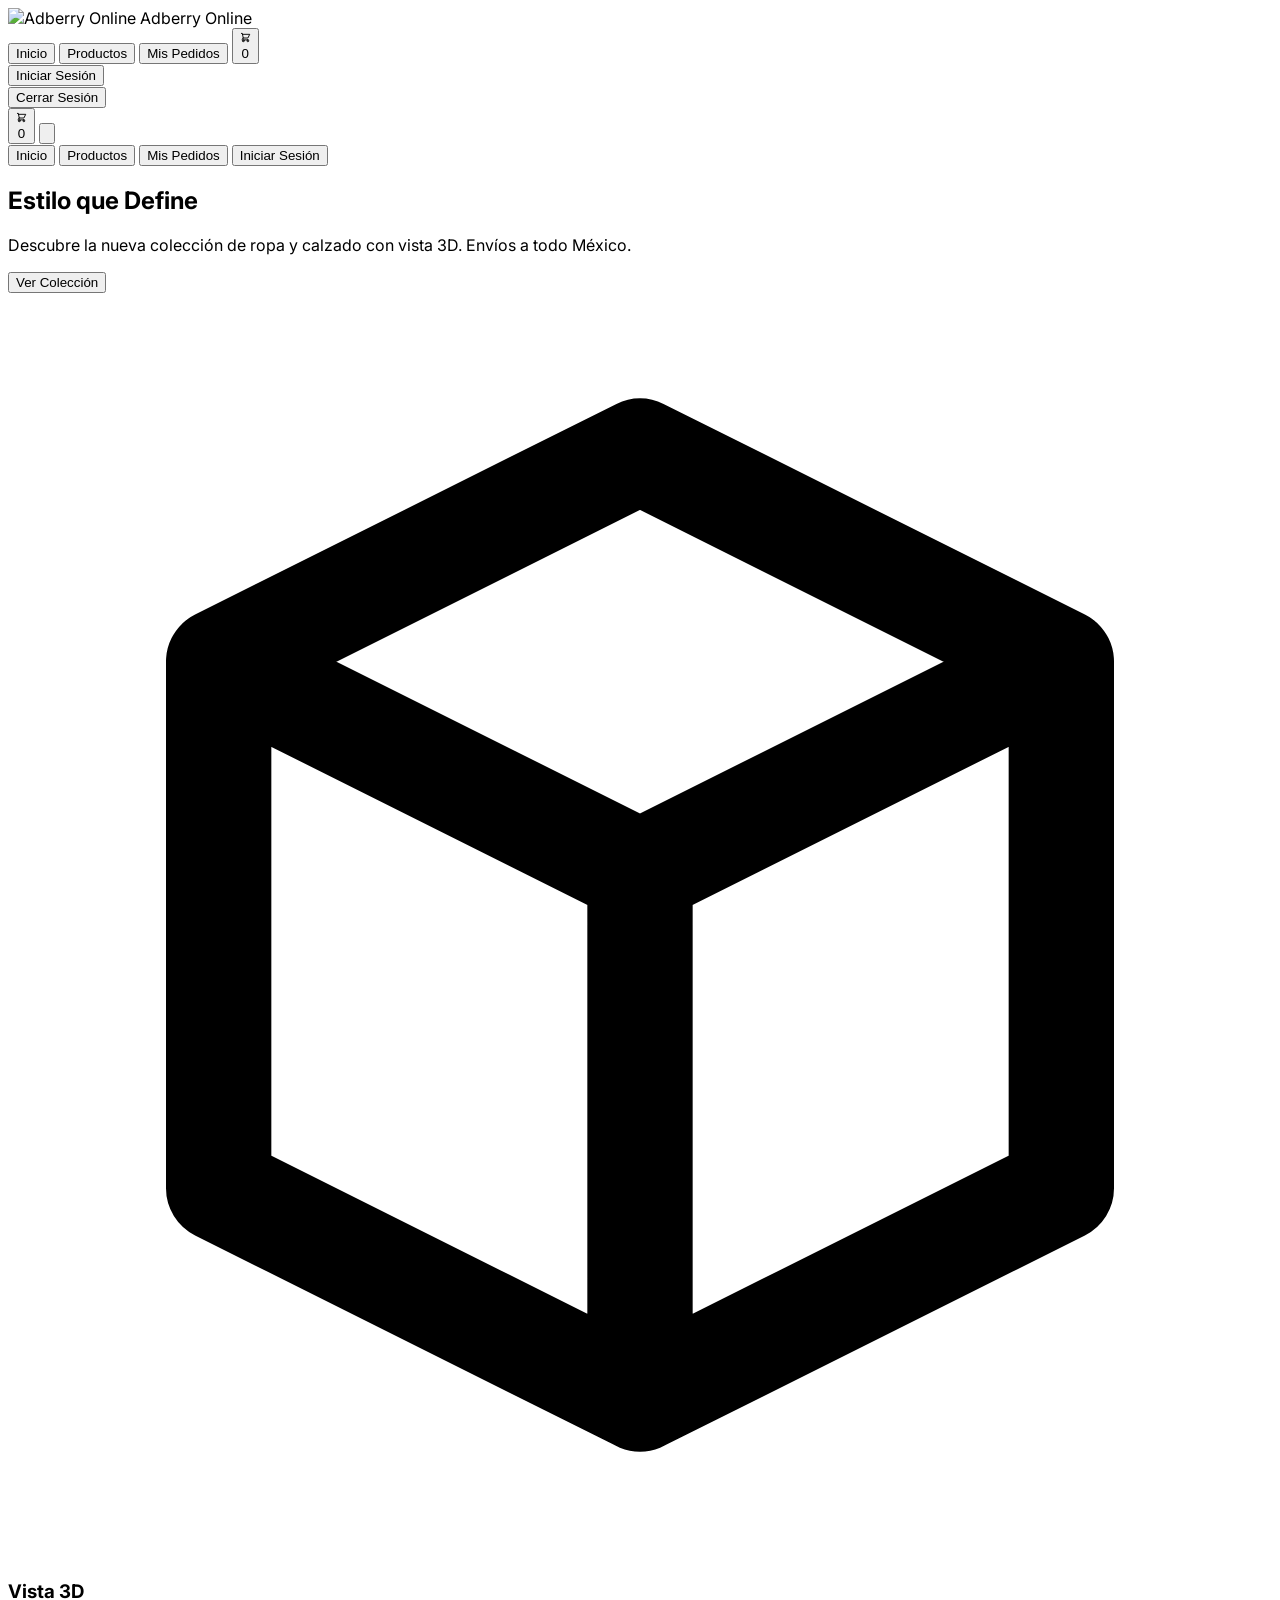
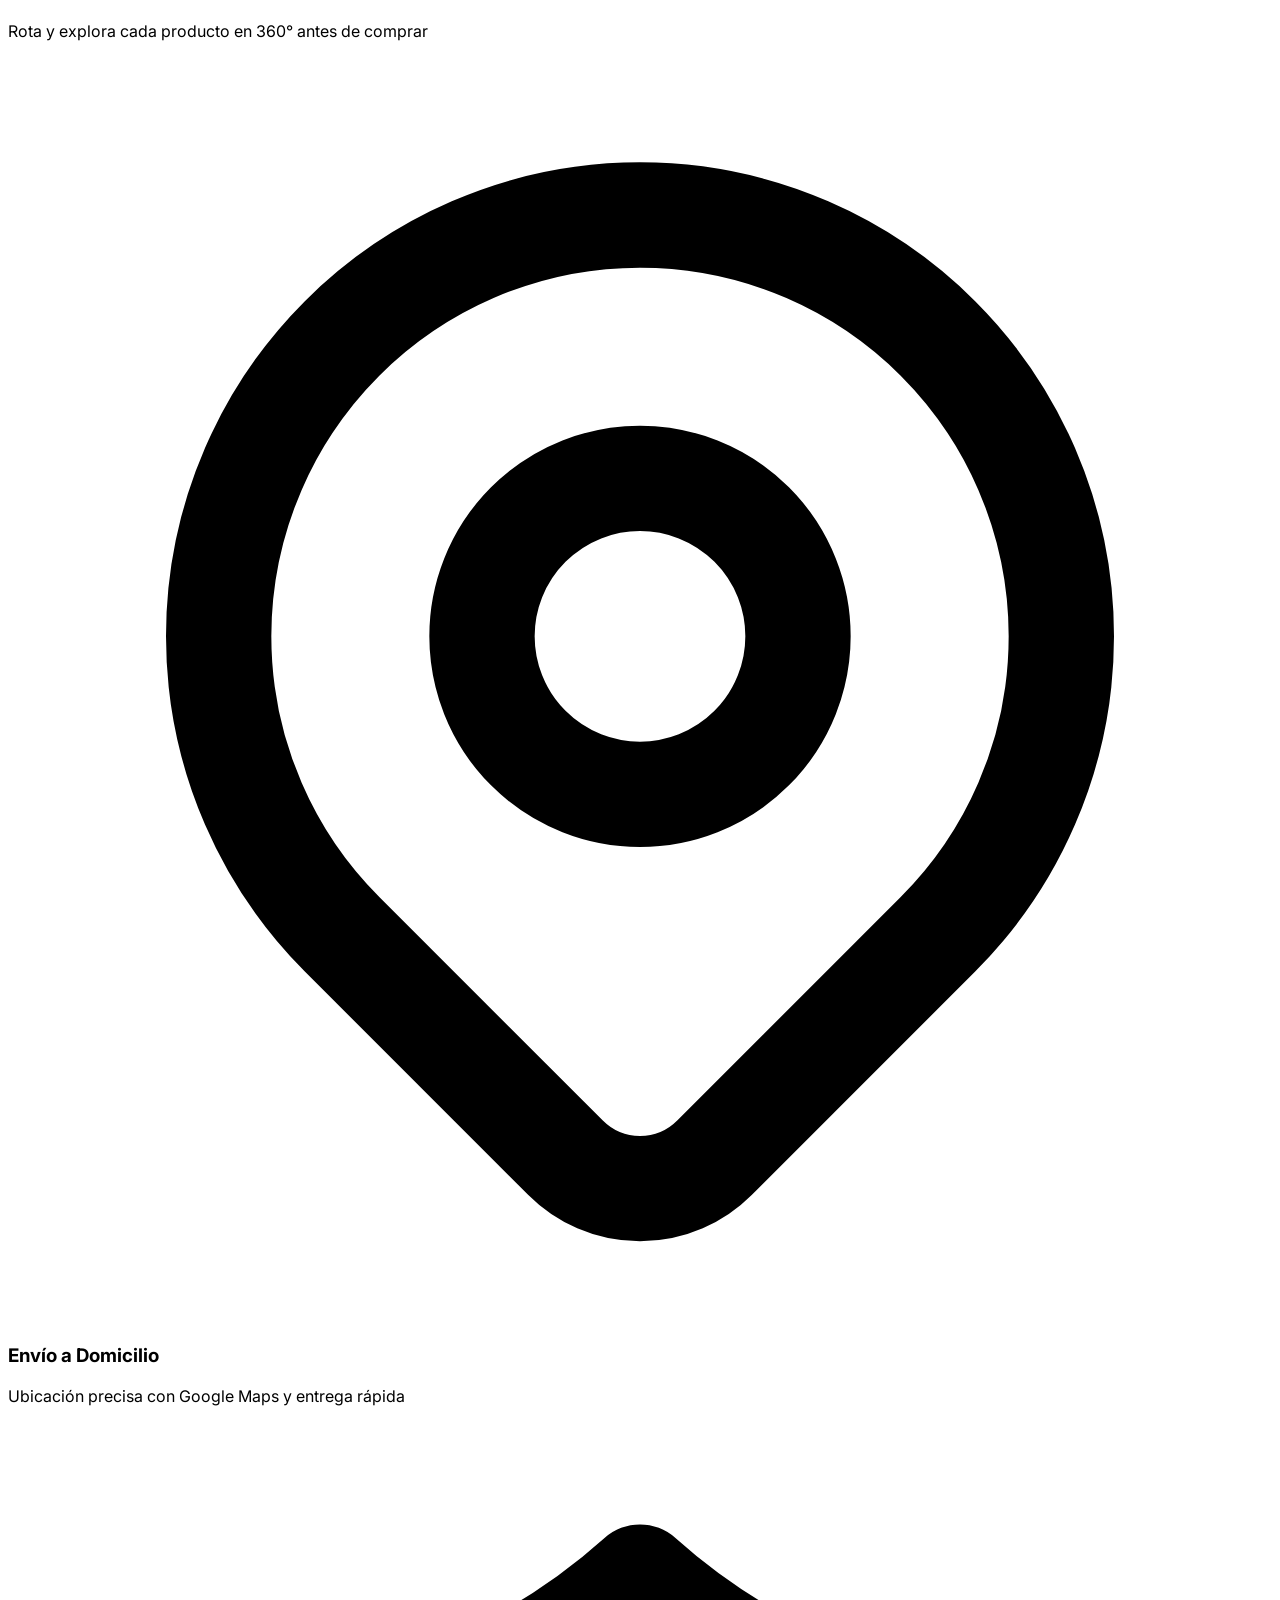
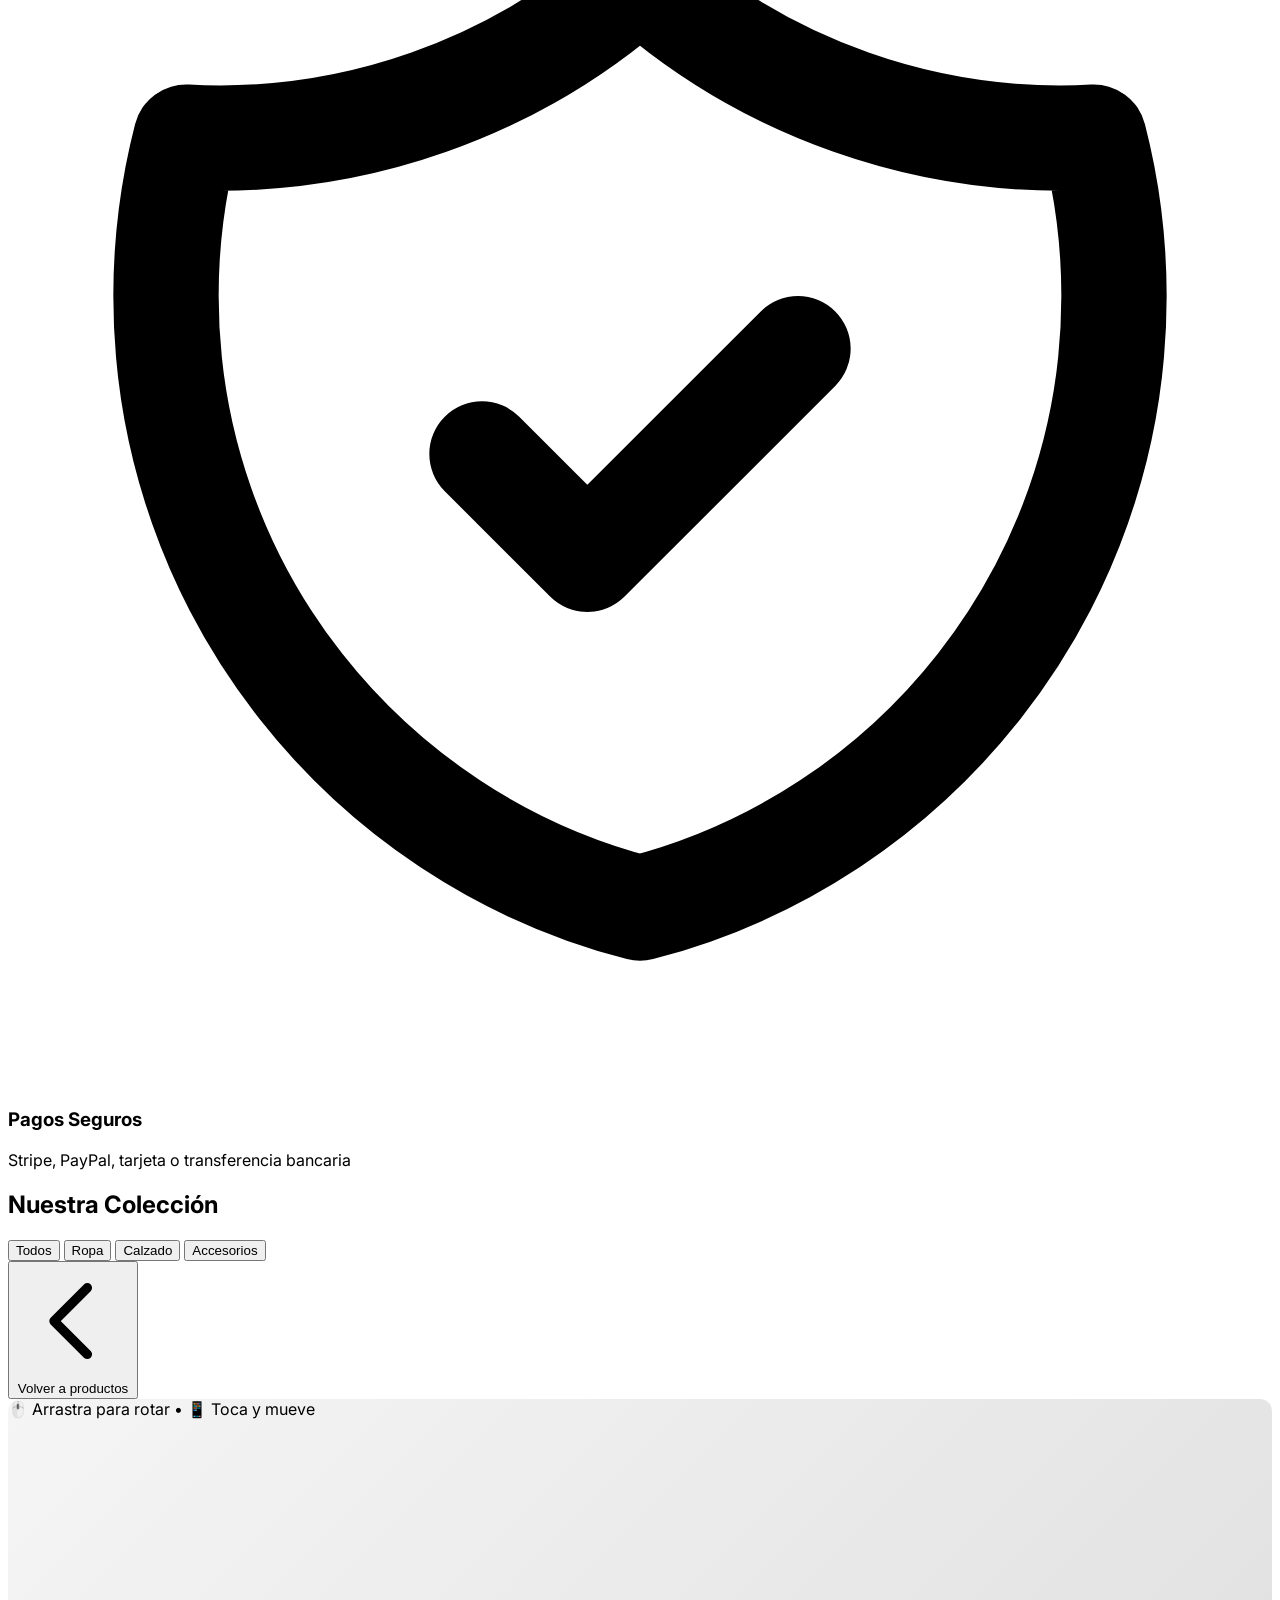
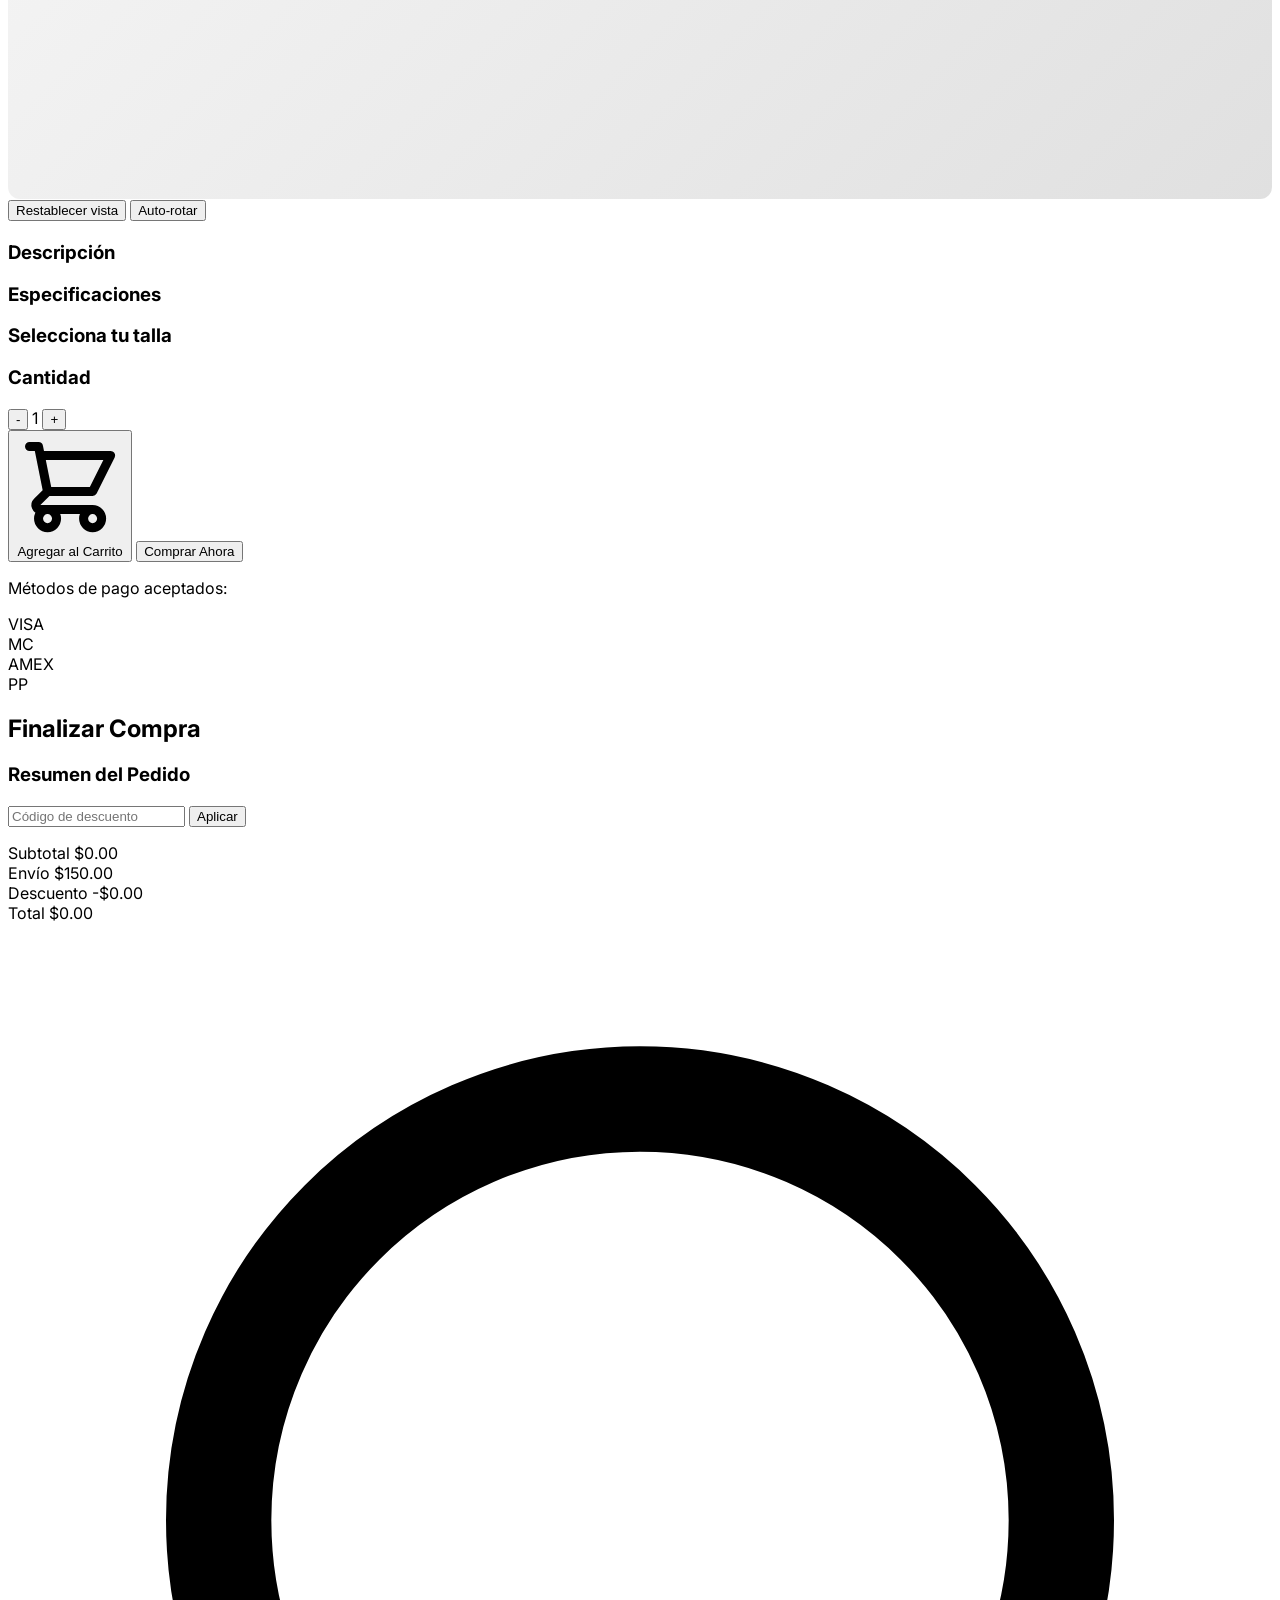
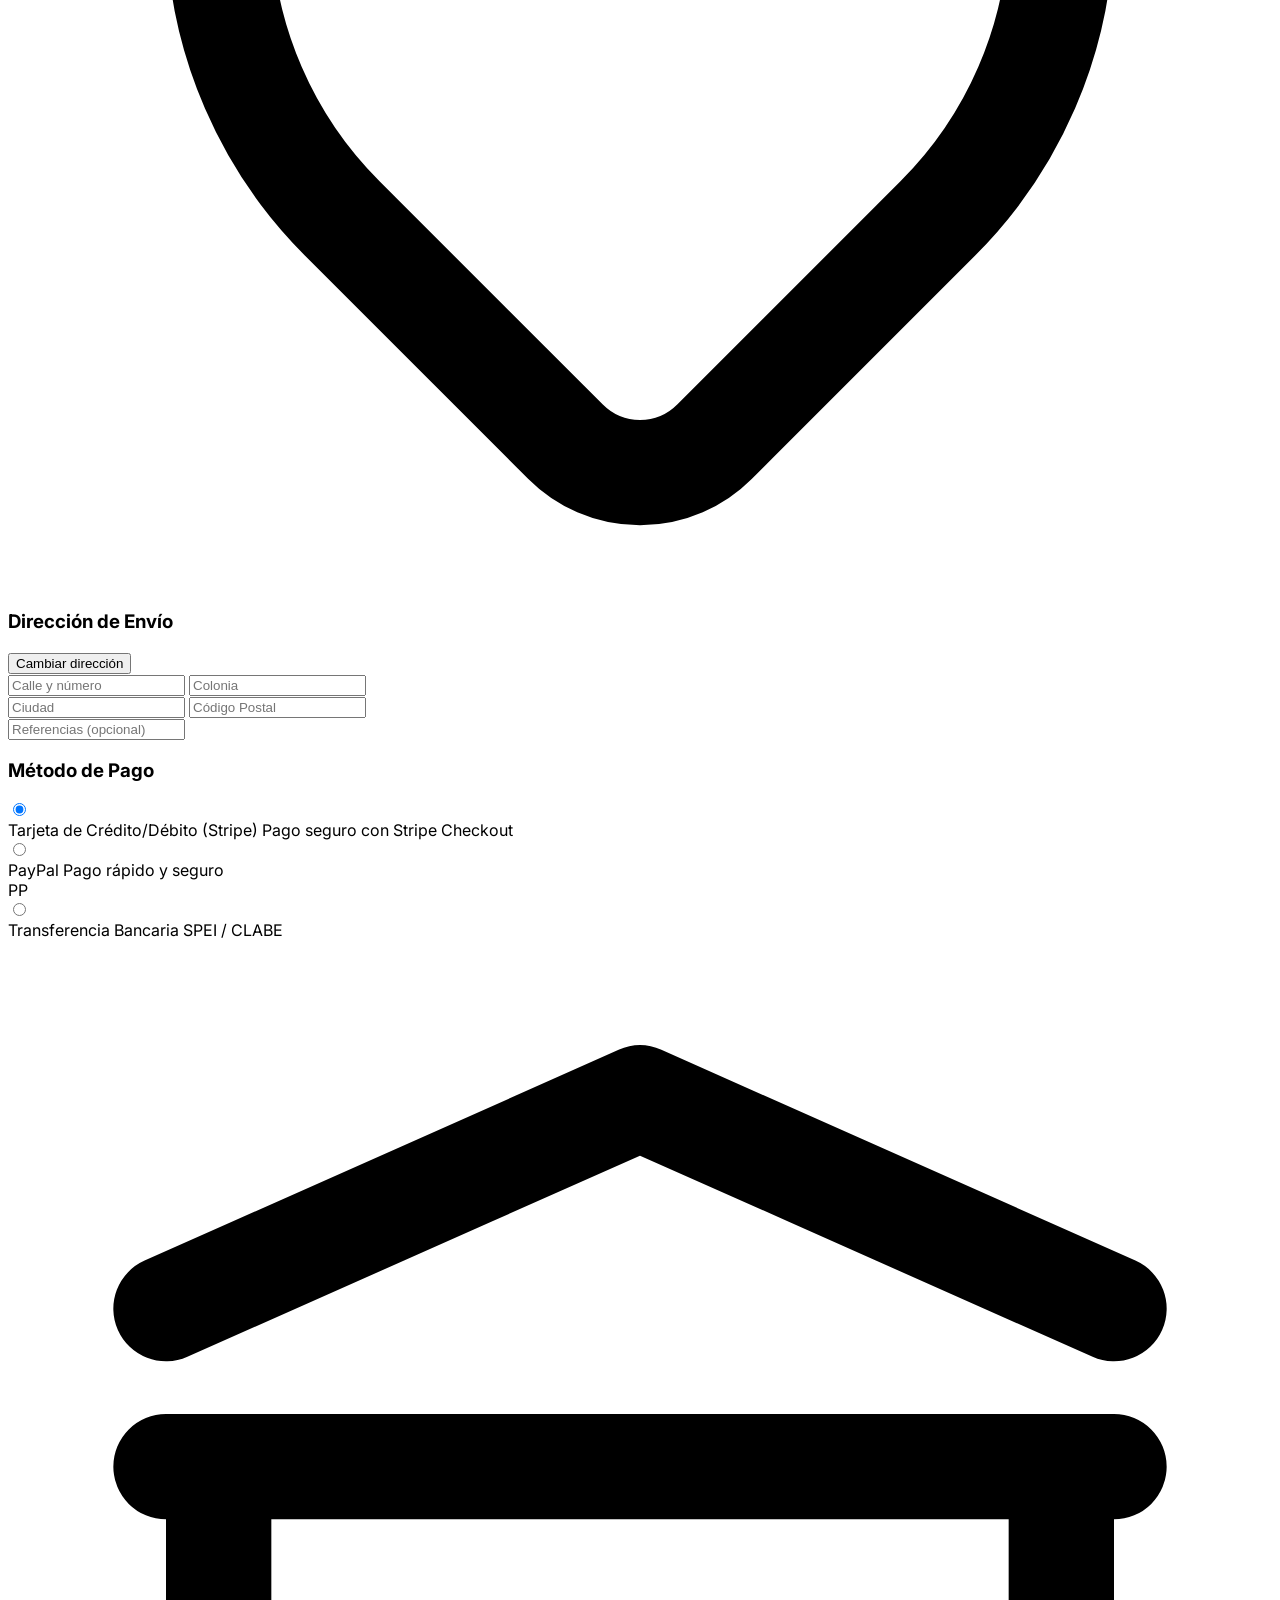
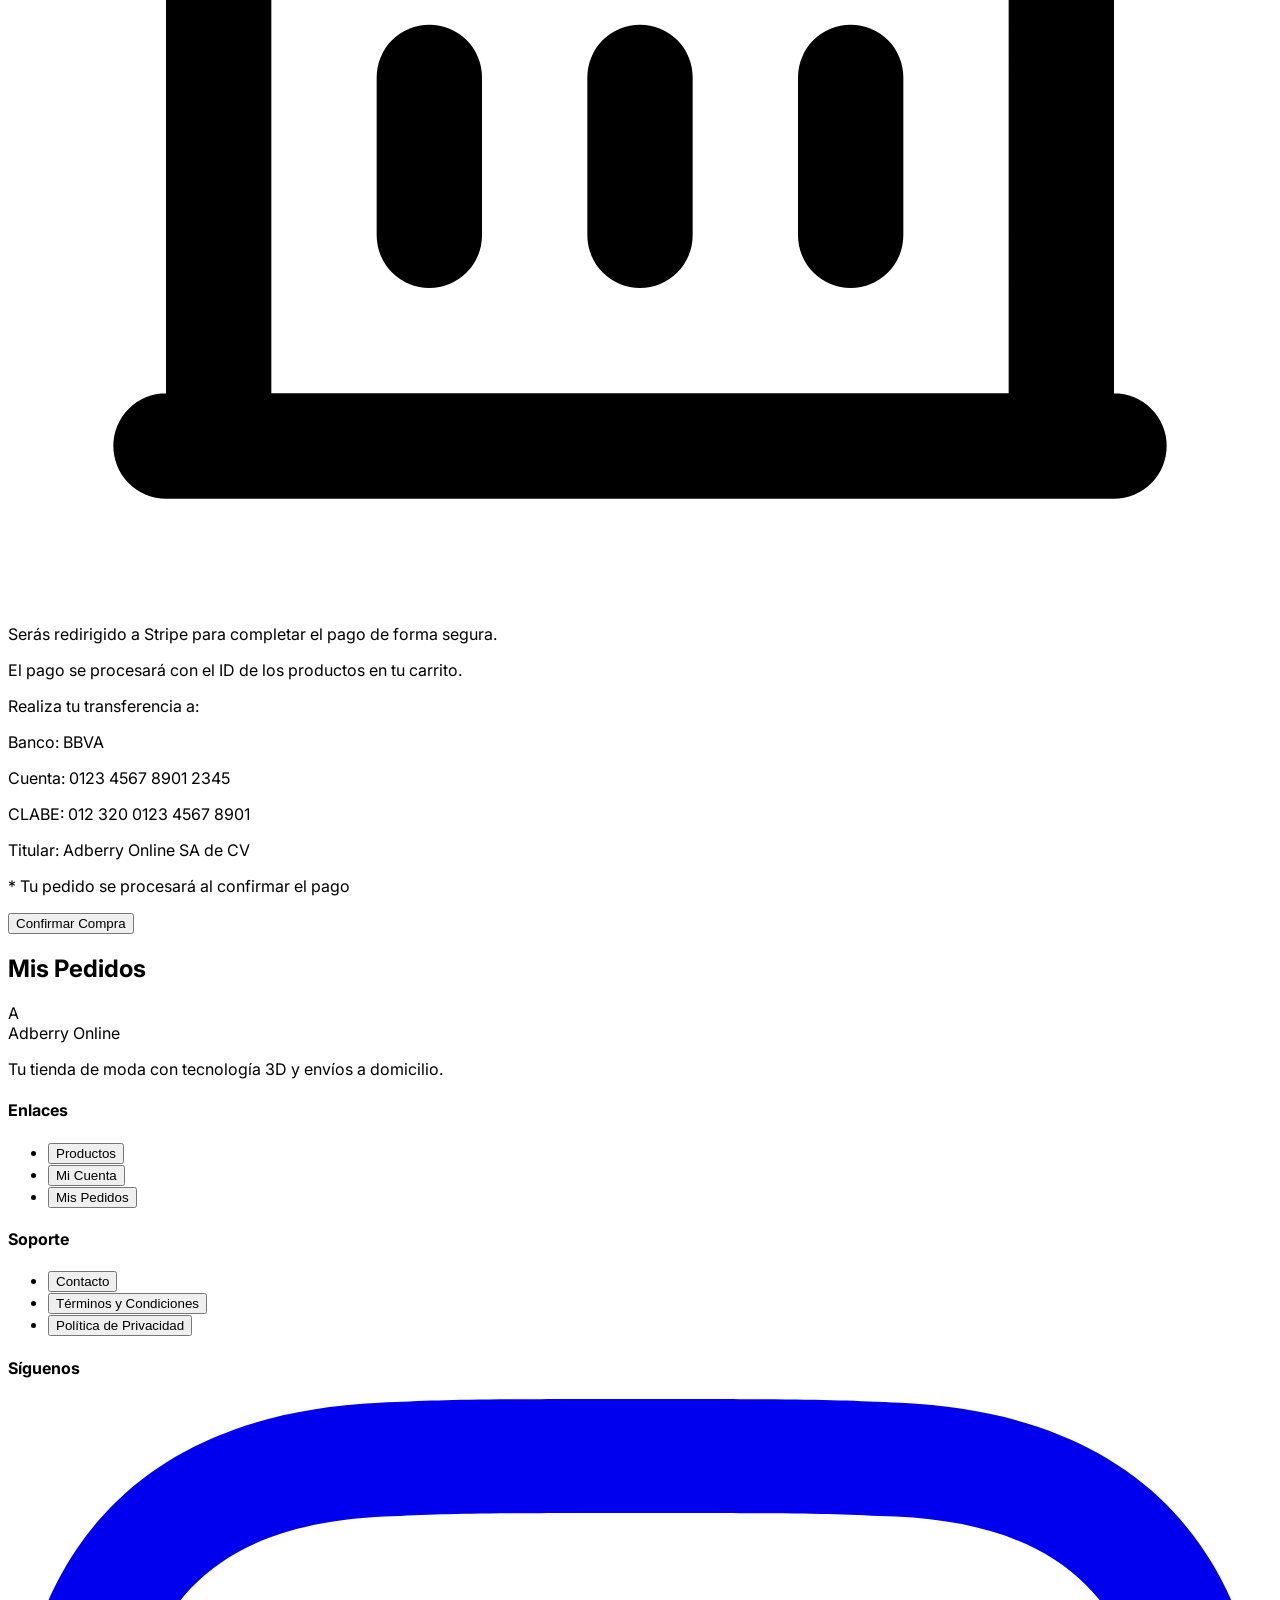
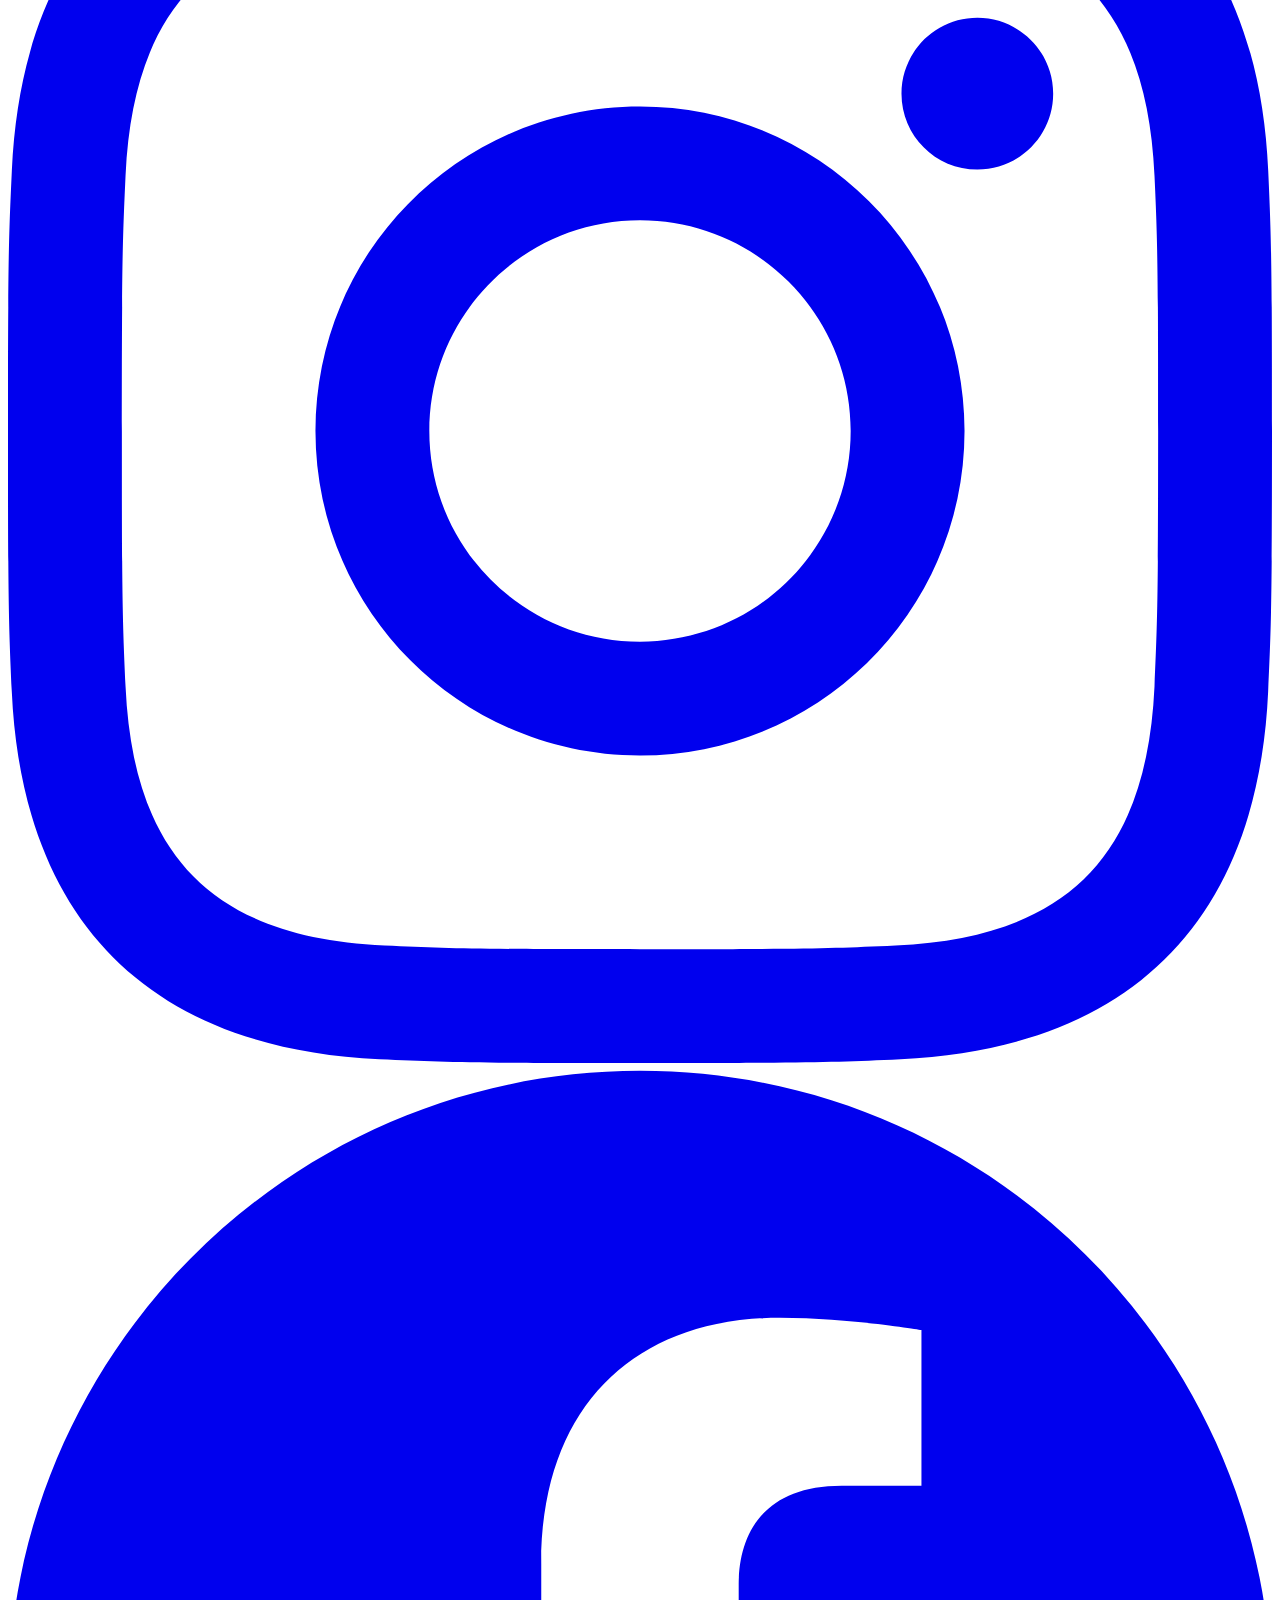
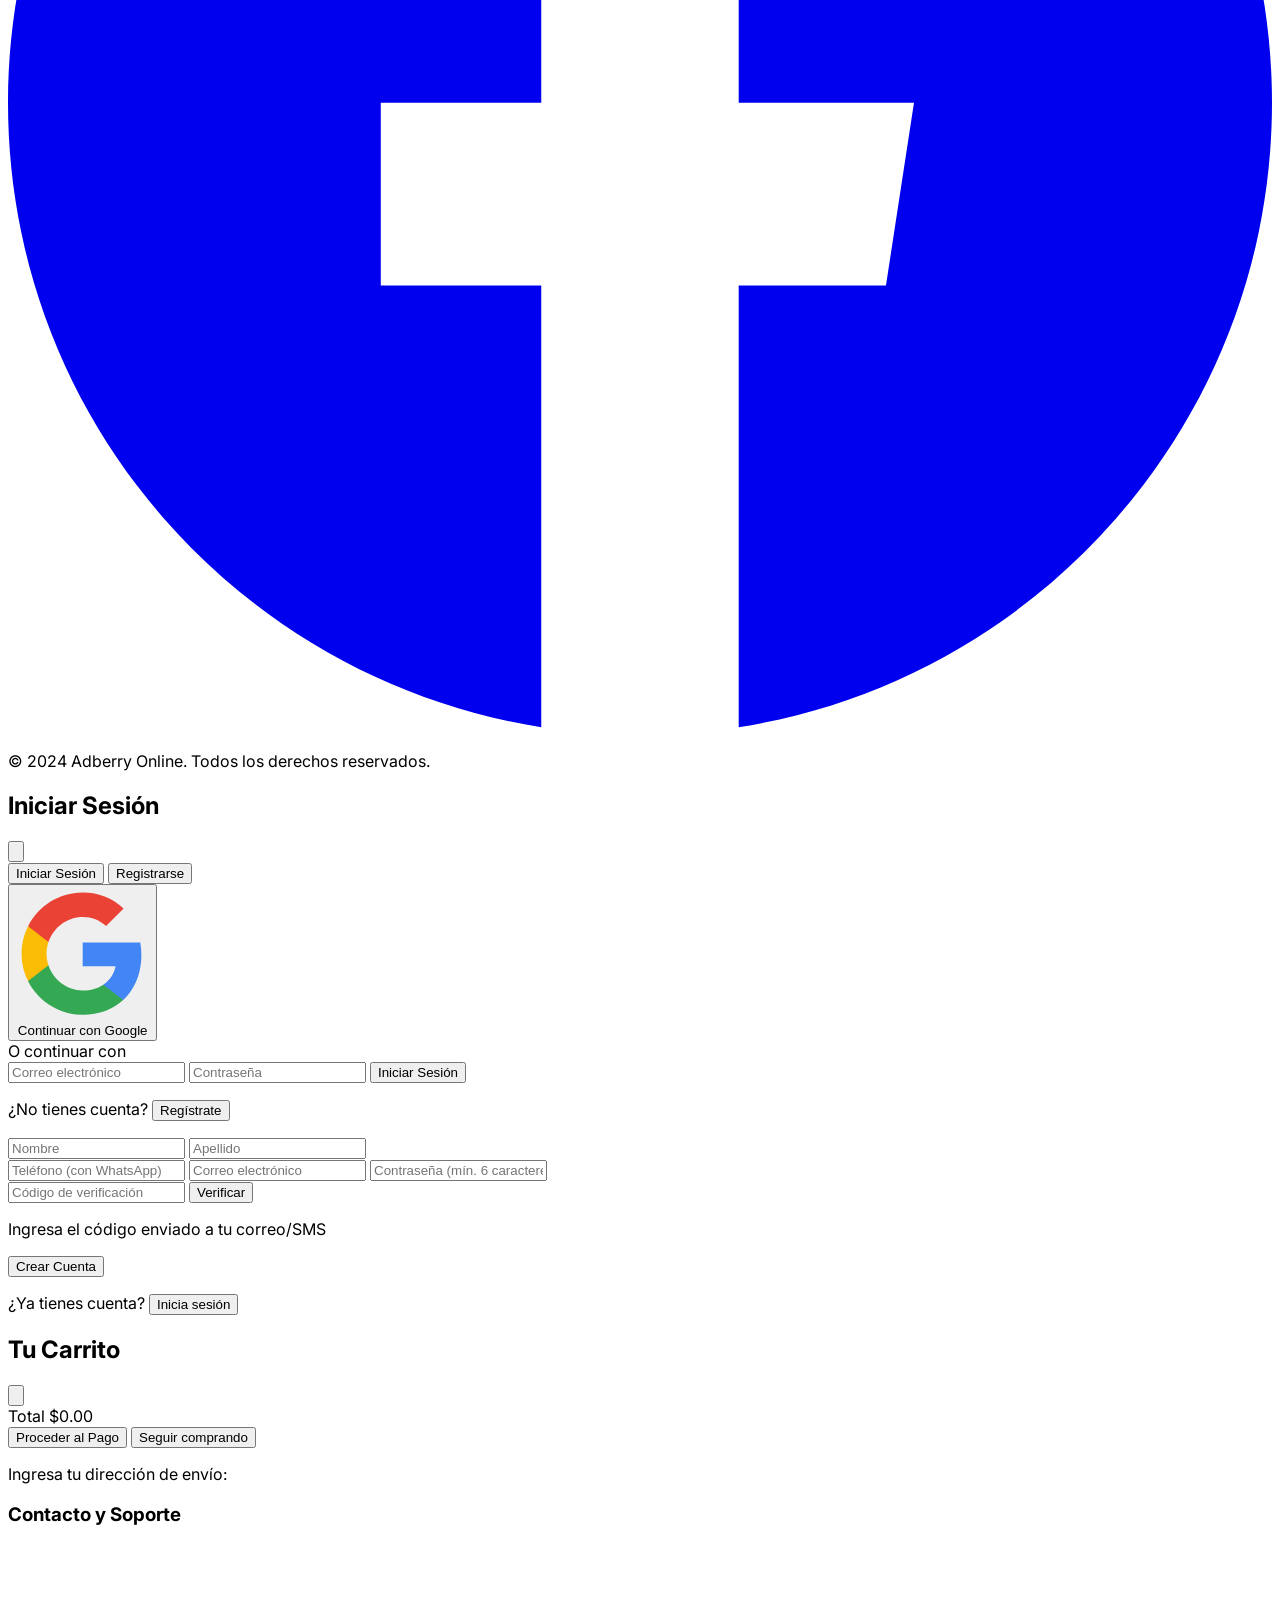
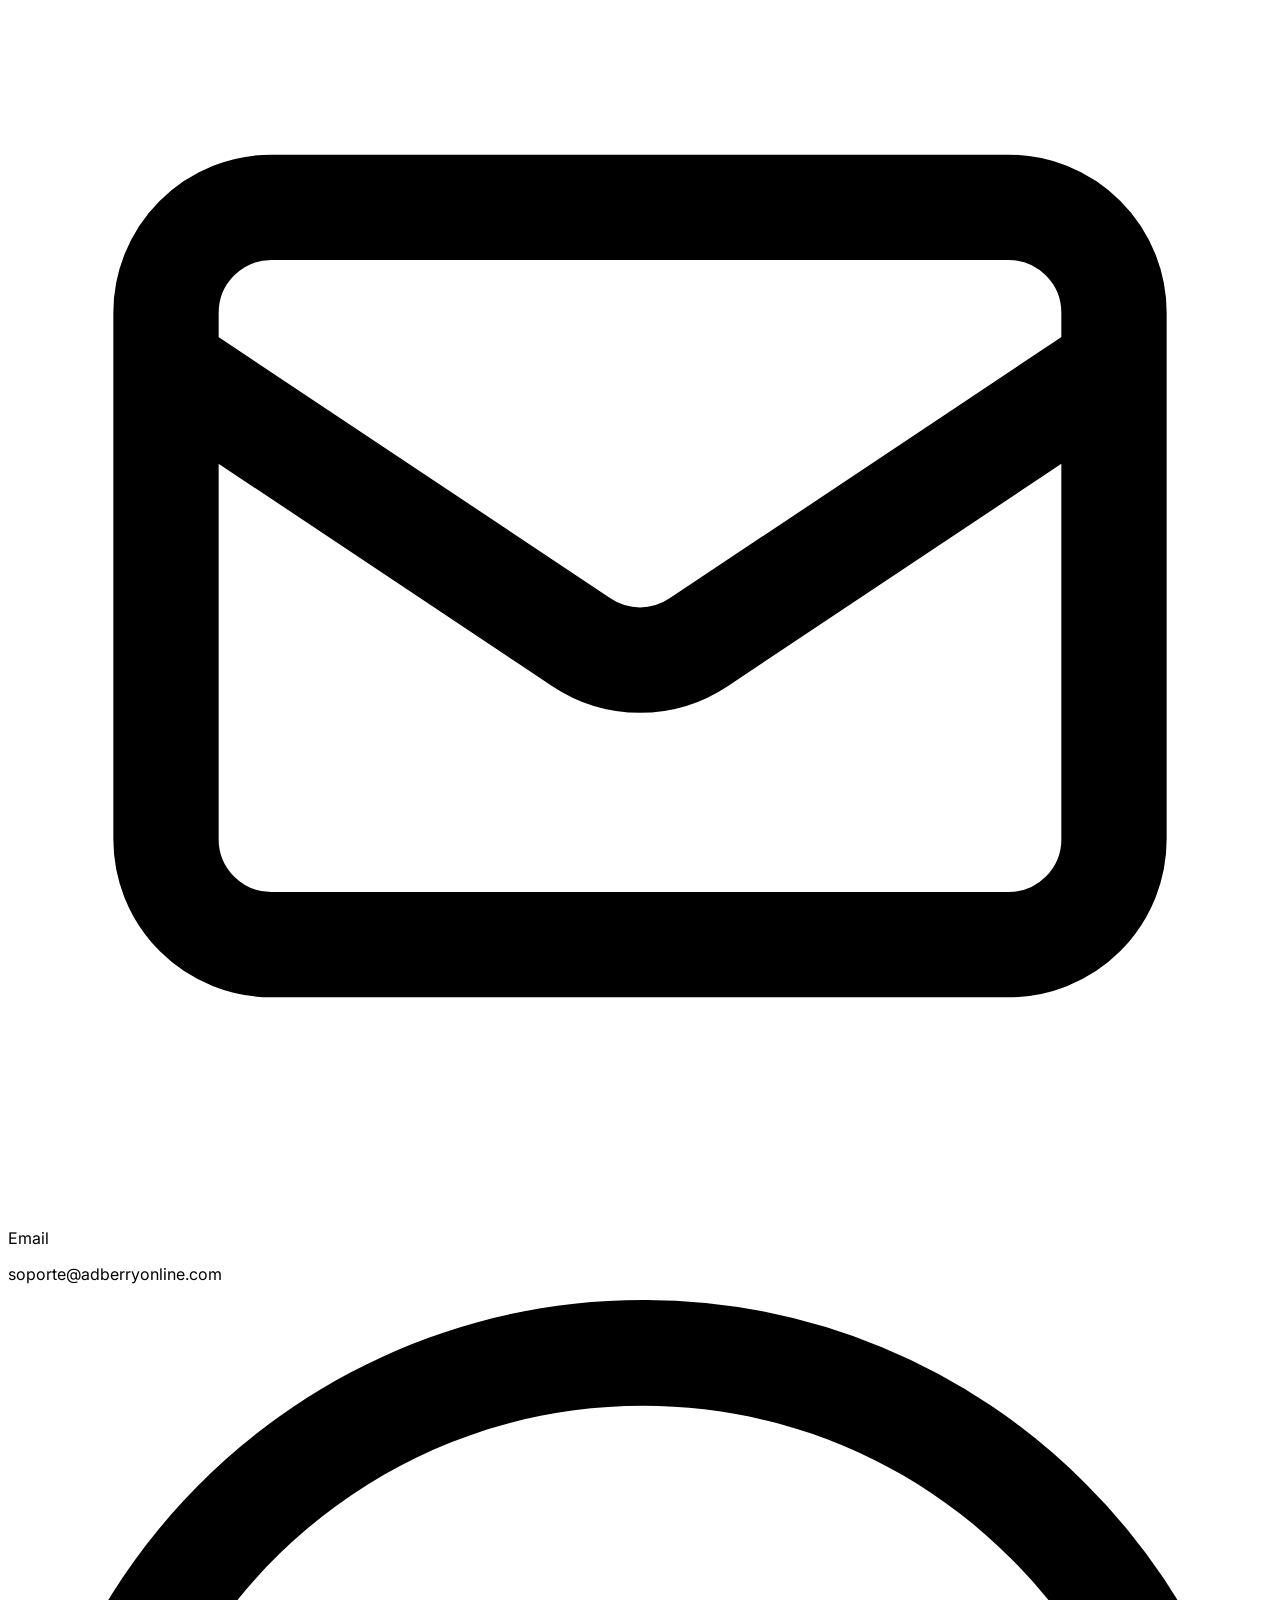
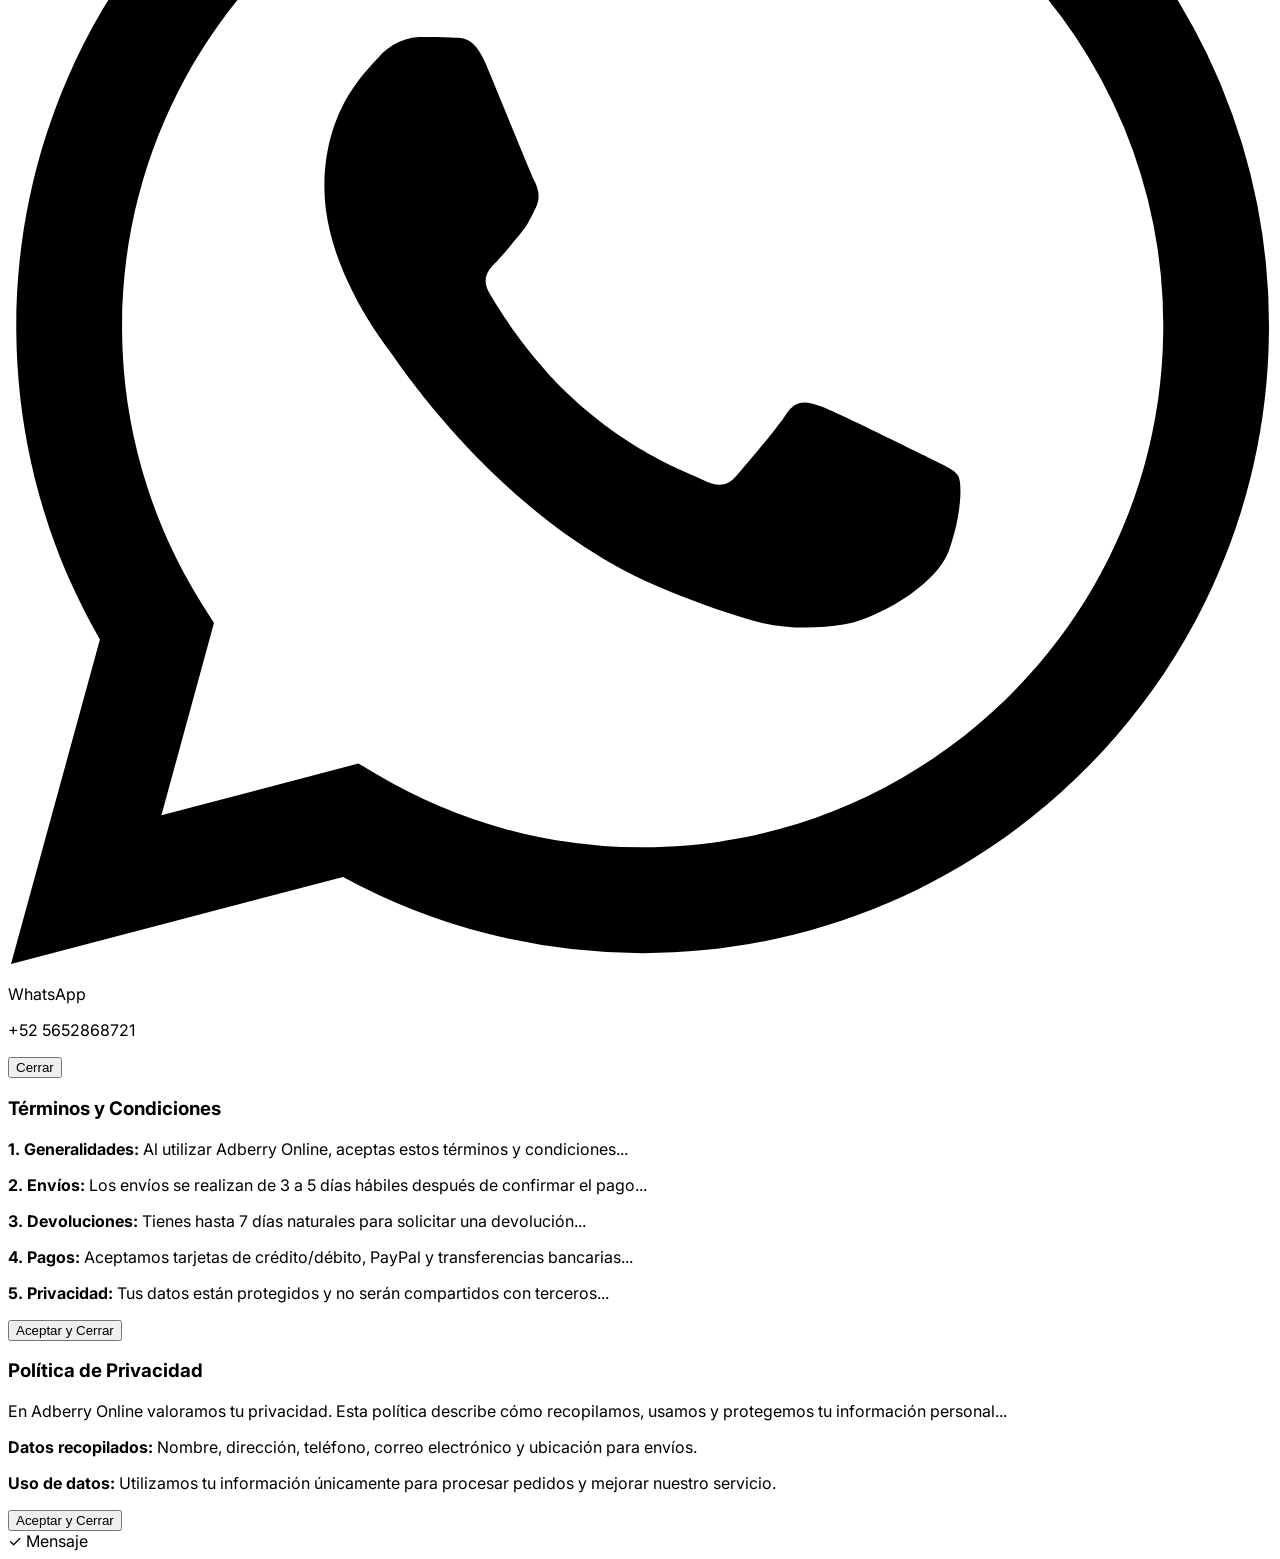
==== index.html @ 4916adbc "Update index.html" ====
<!DOCTYPE html>
<html lang="es">
<head>
    <meta charset="UTF-8">
    <meta name="viewport" content="width=device-width, initial-scale=1.0, maximum-scale=1.0, user-scalable=no">
    <title>Adberry Online - Tienda de Moda</title>
    
    <!-- Tailwind CSS -->
    <script src="https://cdn.tailwindcss.com"></script>
    
    <!-- Three.js para modelos 3D -->
    <script src="https://cdnjs.cloudflare.com/ajax/libs/three.js/r128/three.min.js"></script>
    <script src="https://cdn.jsdelivr.net/npm/three@0.128.0/examples/js/controls/OrbitControls.js"></script>
    <script src="https://cdn.jsdelivr.net/npm/three@0.128.0/examples/js/loaders/GLTFLoader.js"></script>
    
    <!-- Stripe -->
    <script src="https://js.stripe.com/v3/"></script>
    
    <!-- PayPal SDK -->
    <script src="https://www.paypal.com/sdk/js?client-id=AVRc_CgT6c3x4FhmPCS7IDNMO_2X_sja113eCcvnaY7dz9XMK7Hz6iZBgISCxmE5D0WfTmGgfLTW2nr8&currency=MXN"></script>
    
    <!-- Firebase -->
    <script src="https://www.gstatic.com/firebasejs/9.22.0/firebase-app-compat.js"></script>
    <script src="https://www.gstatic.com/firebasejs/9.22.0/firebase-auth-compat.js"></script>
    <script src="https://www.gstatic.com/firebasejs/9.22.0/firebase-firestore-compat.js"></script>

    <script>
        tailwind.config = {
            theme: {
                extend: {
                    colors: {
                        adberry: {
                            red: '#DC2626',
                            black: '#111827',
                            white: '#FFFFFF',
                            gray: '#F3F4F6'
                        }
                    },
                    fontFamily: {
                        sans: ['Inter', 'sans-serif'],
                    }
                }
            }
        }
    </script>

    <style>
        @import url('https://fonts.googleapis.com/css2?family=Inter:wght@300;400;500;600;700;800&display=swap');
        
        * {
            -webkit-tap-highlight-color: transparent;
        }
        
        body {
            font-family: 'Inter', 'sans-serif';
            overflow-x: hidden;
        }
        
        /* Animación de emojis flotantes */
        .floating-emoji {
            position: fixed;
            pointer-events: none;
            animation: floatUp 3s ease-out forwards;
            z-index: 9999;
            font-size: 2rem;
        }
        
        @keyframes floatUp {
            0% {
                opacity: 1;
                transform: translateY(0) scale(0.5);
            }
            50% {
                opacity: 1;
                transform: translateY(-50vh) scale(1.2);
            }
            100% {
                opacity: 0;
                transform: translateY(-100vh) scale(0.8);
            }
        }
        
        /* Scrollbar personalizada */
        ::-webkit-scrollbar {
            width: 8px;
        }
        ::-webkit-scrollbar-track {
            background: #f1f1f1;
        }
        ::-webkit-scrollbar-thumb {
            background: #DC2626;
            border-radius: 4px;
        }
        
        /* Efecto de carga */
        .loader {
            border-top-color: #DC2626;
            -webkit-animation: spinner 1.5s linear infinite;
            animation: spinner 1.5s linear infinite;
        }
        @keyframes spinner {
            0% { transform: rotate(0deg); }
            100% { transform: rotate(360deg); }
        }
        
        /* Canvas 3D */
        #canvas-container {
            width: 100%;
            height: 400px;
            position: relative;
            background: linear-gradient(135deg, #f5f5f5 0%, #e0e0e0 100%);
            border-radius: 12px;
            overflow: hidden;
        }
        
        /* Transiciones suaves */
        .smooth-transition {
            transition: all 0.3s cubic-bezier(0.4, 0, 0.2, 1);
        }
        
        /* Efecto hover en tarjetas */
        .product-card:hover {
            transform: translateY(-5px);
            box-shadow: 0 20px 25px -5px rgba(0, 0, 0, 0.1), 0 10px 10px -5px rgba(0, 0, 0, 0.04);
        }
        
        /* Modal backdrop blur */
        .modal-backdrop {
            backdrop-filter: blur(8px);
        }
        
        /* Input focus personalizado */
        input:focus, select:focus, textarea:focus {
            outline: none;
            border-color: #DC2626;
            box-shadow: 0 0 0 3px rgba(220, 38, 38, 0.1);
        }
        
        /* Fix para botones */
        button {
            cursor: pointer;
            touch-action: manipulation;
        }
        
        .product-card {
            cursor: pointer;
        }
    </style>
</head>
<body class="bg-gray-50 text-gray-900">

    <!-- Barra de navegación -->
    <nav class="fixed w-full bg-white/95 backdrop-blur-md shadow-sm z-50 border-b border-gray-200">
        <div class="max-w-7xl mx-auto px-4 sm:px-6 lg:px-8">
            <div class="flex justify-between items-center h-16">
                
               <!-- Logo -->
               <div class="flex items-center cursor-pointer" onclick="showSection('home')">
                <img src="./logo.png" alt="Adberry Online" class="h-10 w-auto mr-3">
                <span class="text-2xl font-bold text-adberry-black tracking-tight">Adberry Online</span>
                </div>

                <!-- Menú Desktop -->
                <div class="hidden md:flex items-center space-x-8">
                    <button onclick="showSection('home')" class="text-gray-700 hover:text-adberry-red font-medium transition">Inicio</button>
                    <button onclick="showSection('products')" class="text-gray-700 hover:text-adberry-red font-medium transition">Productos</button>
                    <button onclick="showSection('orders')" class="text-gray-700 hover:text-adberry-red font-medium transition hidden" id="nav-orders">Mis Pedidos</button>
                    
                    <!-- Carrito -->
                    <button onclick="toggleCart()" class="relative p-2 text-gray-700 hover:text-adberry-red transition">
                        <svg class="w-6 h-6" fill="none" stroke="currentColor" viewBox="0 0 24 24">
                            <path stroke-linecap="round" stroke-linejoin="round" stroke-width="2" d="M3 3h2l.4 2M7 13h10l4-8H5.4M7 13L5.4 5M7 13l-2.293 2.293c-.63.63-.184 1.707.707 1.707H17m0 0a2 2 0 100 4 2 2 0 000-4zm-8 2a2 2 0 11-4 0 2 2 0 014 0z"></path>
                        </svg>
                        <span id="cart-count" class="absolute -top-1 -right-1 bg-adberry-red text-white text-xs rounded-full w-5 h-5 flex items-center justify-center hidden">0</span>
                    </button>

                    <!-- Usuario -->
                    <div id="auth-buttons">
                        <button onclick="showAuthModal()" class="bg-adberry-red text-white px-6 py-2 rounded-full font-medium hover:bg-red-700 transition shadow-lg hover:shadow-xl">
                            Iniciar Sesión
                        </button>
                    </div>
                    
                    <div id="user-menu" class="hidden flex items-center space-x-4">
                        <span id="user-name" class="text-sm font-medium text-gray-700"></span>
                        <button onclick="logout()" class="text-sm text-red-600 hover:text-red-800">Cerrar Sesión</button>
                    </div>
                </div>

                <!-- Menú Mobile -->
                <div class="md:hidden flex items-center space-x-4">
                    <button onclick="toggleCart()" class="relative p-2 text-gray-700">
                        <svg class="w-6 h-6" fill="none" stroke="currentColor" viewBox="0 0 24 24">
                            <path stroke-linecap="round" stroke-linejoin="round" stroke-width="2" d="M3 3h2l.4 2M7 13h10l4-8H5.4M7 13L5.4 5M7 13l-2.293 2.293c-.63.63-.184 1.707.707 1.707H17m0 0a2 2 0 100 4 2 2 0 000-4zm-8 2a2 2 0 11-4 0 2 2 0 014 0z"></path>
                        </svg>
                        <span id="cart-count-mobile" class="absolute -top-1 -right-1 bg-adberry-red text-white text-xs rounded-full w-5 h-5 flex items-center justify-center hidden">0</span>
                    </button>
                    <button onclick="toggleMobileMenu()" class="p-2 text-gray-700">
                        <svg class="w-6 h-6" fill="none" stroke="currentColor" viewBox="0 0 24 24">
                            <path stroke-linecap="round" stroke-linejoin="round" stroke-width="2" d="M4 6h16M4 12h16M4 18h16"></path>
                        </svg>
                    </button>
                </div>
            </div>
        </div>

        <!-- Menú Mobile Dropdown -->
        <div id="mobile-menu" class="hidden md:hidden bg-white border-t border-gray-200">
            <div class="px-4 pt-2 pb-4 space-y-2">
                <button onclick="showSection('home'); toggleMobileMenu()" class="block w-full text-left px-3 py-2 text-gray-700 hover:bg-gray-100 rounded">Inicio</button>
                <button onclick="showSection('products'); toggleMobileMenu()" class="block w-full text-left px-3 py-2 text-gray-700 hover:bg-gray-100 rounded">Productos</button>
                <button onclick="showSection('orders'); toggleMobileMenu()" class="block w-full text-left px-3 py-2 text-gray-700 hover:bg-gray-100 rounded hidden" id="mobile-orders">Mis Pedidos</button>
                <button onclick="showAuthModal(); toggleMobileMenu()" class="block w-full text-left px-3 py-2 text-adberry-red font-medium" id="mobile-auth">Iniciar Sesión</button>
            </div>
        </div>
    </nav>

    <!-- Contenido Principal -->
    <main class="pt-16">
        
        <!-- Sección Home -->
        <section id="home" class="min-h-screen">
            <!-- Hero -->
            <div class="relative bg-adberry-black overflow-hidden">
                <div class="absolute inset-0 opacity-20">
                    <div class="absolute inset-0 bg-gradient-to-r from-adberry-red to-purple-900"></div>
                </div>
                <div class="relative max-w-7xl mx-auto px-4 sm:px-6 lg:px-8 py-24 md:py-32">
                    <div class="text-center">
                        <h1 class="text-4xl md:text-6xl font-extrabold text-white mb-6 tracking-tight">
                            Estilo que <span class="text-adberry-red">Define</span>
                        </h1>
                        <p class="text-xl text-gray-300 mb-8 max-w-2xl mx-auto">
                            Descubre la nueva colección de ropa y calzado con vista 3D. Envíos a todo México.
                        </p>
                        <button onclick="showSection('products')" class="bg-adberry-red text-white px-8 py-4 rounded-full text-lg font-semibold hover:bg-red-700 transition transform hover:scale-105 shadow-2xl">
                            Ver Colección
                        </button>
                    </div>
                </div>
            </div>

            <!-- Características -->
            <div class="py-16 bg-white">
                <div class="max-w-7xl mx-auto px-4 sm:px-6 lg:px-8">
                    <div class="grid grid-cols-1 md:grid-cols-3 gap-8">
                        <div class="text-center p-6 rounded-2xl bg-gray-50 hover:bg-gray-100 transition">
                            <div class="w-16 h-16 bg-adberry-red/10 rounded-full flex items-center justify-center mx-auto mb-4">
                                <svg class="w-8 h-8 text-adberry-red" fill="none" stroke="currentColor" viewBox="0 0 24 24">
                                    <path stroke-linecap="round" stroke-linejoin="round" stroke-width="2" d="M20 7l-8-4-8 4m16 0l-8 4m8-4v10l-8 4m0-10L4 7m8 4v10M4 7v10l8 4"></path>
                                </svg>
                            </div>
                            <h3 class="text-lg font-bold mb-2">Vista 3D</h3>
                            <p class="text-gray-600">Rota y explora cada producto en 360° antes de comprar</p>
                        </div>
                        <div class="text-center p-6 rounded-2xl bg-gray-50 hover:bg-gray-100 transition">
                            <div class="w-16 h-16 bg-adberry-red/10 rounded-full flex items-center justify-center mx-auto mb-4">
                                <svg class="w-8 h-8 text-adberry-red" fill="none" stroke="currentColor" viewBox="0 0 24 24">
                                    <path stroke-linecap="round" stroke-linejoin="round" stroke-width="2" d="M17.657 16.657L13.414 20.9a1.998 1.998 0 01-2.827 0l-4.244-4.243a8 8 0 1111.314 0z"></path>
                                    <path stroke-linecap="round" stroke-linejoin="round" stroke-width="2" d="M15 11a3 3 0 11-6 0 3 3 0 016 0z"></path>
                                </svg>
                            </div>
                            <h3 class="text-lg font-bold mb-2">Envío a Domicilio</h3>
                            <p class="text-gray-600">Ubicación precisa con Google Maps y entrega rápida</p>
                        </div>
                        <div class="text-center p-6 rounded-2xl bg-gray-50 hover:bg-gray-100 transition">
                            <div class="w-16 h-16 bg-adberry-red/10 rounded-full flex items-center justify-center mx-auto mb-4">
                                <svg class="w-8 h-8 text-adberry-red" fill="none" stroke="currentColor" viewBox="0 0 24 24">
                                    <path stroke-linecap="round" stroke-linejoin="round" stroke-width="2" d="M9 12l2 2 4-4m5.618-4.016A11.955 11.955 0 0112 2.944a11.955 11.955 0 01-8.618 3.04A12.02 12.02 0 003 9c0 5.591 3.824 10.29 9 11.622 5.176-1.332 9-6.03 9-11.622 0-1.042-.133-2.052-.382-3.016z"></path>
                                </svg>
                            </div>
                            <h3 class="text-lg font-bold mb-2">Pagos Seguros</h3>
                            <p class="text-gray-600">Stripe, PayPal, tarjeta o transferencia bancaria</p>
                        </div>
                    </div>
                </div>
            </div>
        </section>

        <!-- Sección Productos -->
        <section id="products" class="hidden min-h-screen py-12 bg-gray-50">
            <div class="max-w-7xl mx-auto px-4 sm:px-6 lg:px-8">
                <h2 class="text-3xl font-bold text-center mb-12">Nuestra Colección</h2>
                
                <!-- Filtros -->
                <div class="flex flex-wrap justify-center gap-4 mb-8">
                    <button onclick="filterProducts('all')" class="px-6 py-2 rounded-full bg-adberry-red text-white font-medium">Todos</button>
                    <button onclick="filterProducts('ropa')" class="px-6 py-2 rounded-full bg-white text-gray-700 hover:bg-gray-200 font-medium transition">Ropa</button>
                    <button onclick="filterProducts('calzado')" class="px-6 py-2 rounded-full bg-white text-gray-700 hover:bg-gray-200 font-medium transition">Calzado</button>
                    <button onclick="filterProducts('accesorios')" class="px-6 py-2 rounded-full bg-white text-gray-700 hover:bg-gray-200 font-medium transition">Accesorios</button>
                </div>

                <!-- Grid de Productos -->
                <div id="products-grid" class="grid grid-cols-1 sm:grid-cols-2 lg:grid-cols-3 gap-8">
                    <!-- Los productos se cargarán dinámicamente -->
                </div>
            </div>
        </section>

        <!-- Sección Detalle de Producto -->
        <section id="product-detail" class="hidden min-h-screen py-12 bg-white">
            <div class="max-w-7xl mx-auto px-4 sm:px-6 lg:px-8">
                <button onclick="showSection('products')" class="mb-6 flex items-center text-gray-600 hover:text-adberry-red transition">
                    <svg class="w-5 h-5 mr-2" fill="none" stroke="currentColor" viewBox="0 0 24 24">
                        <path stroke-linecap="round" stroke-linejoin="round" stroke-width="2" d="M15 19l-7-7 7-7"></path>
                    </svg>
                    Volver a productos
                </button>

                <div class="grid grid-cols-1 lg:grid-cols-2 gap-12">
                    <!-- Visualizador 3D -->
                    <div class="space-y-4">
                        <div id="canvas-container" class="shadow-2xl">
                            <div id="loading-3d" class="absolute inset-0 flex items-center justify-center bg-gray-100 z-10">
                                <div class="loader ease-linear rounded-full border-4 border-t-4 border-gray-200 h-12 w-12"></div>
                            </div>
                            <div class="absolute bottom-4 left-4 bg-white/90 px-4 py-2 rounded-lg text-sm font-medium text-gray-700 z-10">
                                🖱️ Arrastra para rotar • 📱 Toca y mueve
                            </div>
                        </div>
                        <div class="flex justify-center space-x-4">
                            <button onclick="reset3DView()" class="px-4 py-2 bg-gray-200 rounded-lg hover:bg-gray-300 transition text-sm">Restablecer vista</button>
                            <button onclick="toggleAutoRotate()" class="px-4 py-2 bg-adberry-red text-white rounded-lg hover:bg-red-700 transition text-sm">Auto-rotar</button>
                        </div>
                    </div>

                    <!-- Información del Producto -->
                    <div class="space-y-6">
                        <div>
                            <span id="product-category" class="text-adberry-red font-semibold text-sm uppercase tracking-wide"></span>
                            <h1 id="product-name" class="text-3xl md:text-4xl font-bold text-gray-900 mt-2"></h1>
                            <div class="flex items-center mt-4 space-x-4">
                                <span id="product-price" class="text-3xl font-bold text-adberry-red"></span>
                                <span id="product-stock" class="px-3 py-1 rounded-full text-sm font-medium"></span>
                            </div>
                        </div>

                        <div class="border-t border-b border-gray-200 py-6 space-y-4">
                            <div>
                                <h3 class="font-semibold text-gray-900 mb-2">Descripción</h3>
                                <p id="product-description" class="text-gray-600 leading-relaxed"></p>
                            </div>
                            
                            <div>
                                <h3 class="font-semibold text-gray-900 mb-2">Especificaciones</h3>
                                <ul id="product-specs" class="space-y-2 text-gray-600"></ul>
                            </div>
                        </div>

                        <!-- Selector de Talla -->
                        <div>
                            <h3 class="font-semibold text-gray-900 mb-3">Selecciona tu talla</h3>
                            <div id="size-selector" class="flex flex-wrap gap-3">
                                <!-- Las tallas se cargan dinámicamente -->
                            </div>
                        </div>

                        <!-- Cantidad -->
                        <div>
                            <h3 class="font-semibold text-gray-900 mb-3">Cantidad</h3>
                            <div class="flex items-center space-x-3">
                                <button onclick="updateQuantity(-1)" class="w-10 h-10 rounded-full border border-gray-300 flex items-center justify-center hover:border-adberry-red hover:text-adberry-red transition">-</button>
                                <span id="quantity-display" class="text-xl font-semibold w-8 text-center">1</span>
                                <button onclick="updateQuantity(1)" class="w-10 h-10 rounded-full border border-gray-300 flex items-center justify-center hover:border-adberry-red hover:text-adberry-red transition">+</button>
                            </div>
                        </div>

                        <!-- Botones de Acción -->
                        <div class="flex flex-col sm:flex-row gap-4 pt-4">
                            <button id="add-to-cart-btn" onclick="addToCart()" class="flex-1 bg-adberry-black text-white py-4 rounded-full font-semibold hover:bg-gray-800 transition transform hover:scale-105 shadow-lg flex items-center justify-center space-x-2">
                                <svg class="w-5 h-5" fill="none" stroke="currentColor" viewBox="0 0 24 24">
                                    <path stroke-linecap="round" stroke-linejoin="round" stroke-width="2" d="M3 3h2l.4 2M7 13h10l4-8H5.4M7 13L5.4 5M7 13l-2.293 2.293c-.63.63-.184 1.707.707 1.707H17m0 0a2 2 0 100 4 2 2 0 000-4zm-8 2a2 2 0 11-4 0 2 2 0 014 0z"></path>
                                </svg>
                                <span>Agregar al Carrito</span>
                            </button>
                            <button id="buy-now-btn" onclick="buyNow()" class="flex-1 bg-adberry-red text-white py-4 rounded-full font-semibold hover:bg-red-700 transition transform hover:scale-105 shadow-lg">
                                Comprar Ahora
                            </button>
                        </div>

                        <!-- Métodos de pago aceptados -->
                        <div class="pt-6 border-t border-gray-200">
                            <p class="text-sm text-gray-500 mb-3">Métodos de pago aceptados:</p>
                            <div class="flex space-x-4 opacity-70">
                                <div class="w-12 h-8 bg-gray-200 rounded flex items-center justify-center text-xs font-bold">VISA</div>
                                <div class="w-12 h-8 bg-gray-200 rounded flex items-center justify-center text-xs font-bold">MC</div>
                                <div class="w-12 h-8 bg-gray-200 rounded flex items-center justify-center text-xs font-bold">AMEX</div>
                                <div class="w-12 h-8 bg-gray-200 rounded flex items-center justify-center text-xs font-bold">PP</div>
                            </div>
                        </div>
                    </div>
                </div>
            </div>
        </section>

        <!-- Sección Checkout -->
        <section id="checkout" class="hidden min-h-screen py-12 bg-gray-50">
            <div class="max-w-4xl mx-auto px-4 sm:px-6 lg:px-8">
                <h2 class="text-3xl font-bold mb-8">Finalizar Compra</h2>
                
                <div class="grid grid-cols-1 lg:grid-cols-2 gap-8">
                    <!-- Resumen del Pedido -->
                    <div class="space-y-6">
                        <div class="bg-white rounded-2xl shadow-sm p-6">
                            <h3 class="text-lg font-bold mb-4">Resumen del Pedido</h3>
                            <div id="checkout-items" class="space-y-4 mb-6">
                                <!-- Items se cargan dinámicamente -->
                            </div>
                            
                            <!-- Cupón de descuento -->
                            <div class="border-t pt-4 mb-4">
                                <div class="flex space-x-2">
                                    <input type="text" id="coupon-code" placeholder="Código de descuento" class="flex-1 px-4 py-2 border border-gray-300 rounded-lg focus:border-adberry-red focus:ring-2 focus:ring-red-200">
                                    <button onclick="applyCoupon()" class="px-4 py-2 bg-gray-800 text-white rounded-lg hover:bg-gray-900 transition">Aplicar</button>
                                </div>
                                <p id="coupon-message" class="text-sm mt-2 hidden"></p>
                            </div>
                            
                            <div class="border-t pt-4 space-y-2">
                                <div class="flex justify-between text-gray-600">
                                    <span>Subtotal</span>
                                    <span id="checkout-subtotal">$0.00</span>
                                </div>
                                <div class="flex justify-between text-gray-600">
                                    <span>Envío</span>
                                    <span id="checkout-shipping">$150.00</span>
                                </div>
                                <div id="discount-row" class="flex justify-between text-green-600 hidden">
                                    <span>Descuento</span>
                                    <span id="checkout-discount">-$0.00</span>
                                </div>
                                <div class="flex justify-between text-xl font-bold pt-2 border-t">
                                    <span>Total</span>
                                    <span id="checkout-total" class="text-adberry-red">$0.00</span>
                                </div>
                            </div>
                        </div>

                        <!-- Dirección de Envío -->
                        <div class="bg-white rounded-2xl shadow-sm p-6">
                            <h3 class="text-lg font-bold mb-4 flex items-center">
                                <svg class="w-5 h-5 mr-2 text-adberry-red" fill="none" stroke="currentColor" viewBox="0 0 24 24">
                                    <path stroke-linecap="round" stroke-linejoin="round" stroke-width="2" d="M17.657 16.657L13.414 20.9a1.998 1.998 0 01-2.827 0l-4.244-4.243a8 8 0 1111.314 0z"></path>
                                </svg>
                                Dirección de Envío
                            </h3>
                            
                            <div id="saved-address" class="hidden mb-4 p-4 bg-gray-50 rounded-lg">
                                <p id="address-text" class="text-gray-700"></p>
                                <button onclick="editAddress()" class="text-adberry-red text-sm mt-2 hover:underline">Cambiar dirección</button>
                            </div>
                                
                                <input type="text" id="street" placeholder="Calle y número" class="w-full px-4 py-3 border border-gray-300 rounded-lg">
                                <input type="text" id="colony" placeholder="Colonia" class="w-full px-4 py-3 border border-gray-300 rounded-lg">
                                <div class="grid grid-cols-2 gap-4">
                                    <input type="text" id="city" placeholder="Ciudad" class="w-full px-4 py-3 border border-gray-300 rounded-lg">
                                    <input type="text" id="zip" placeholder="Código Postal" class="w-full px-4 py-3 border border-gray-300 rounded-lg">
                                </div>
                                <input type="text" id="references" placeholder="Referencias (opcional)" class="w-full px-4 py-3 border border-gray-300 rounded-lg">
                            </div>
                        </div>
                    </div>

                    <!-- Métodos de Pago -->
                    <div class="space-y-6">
                        <div class="bg-white rounded-2xl shadow-sm p-6">
                            <h3 class="text-lg font-bold mb-4">Método de Pago</h3>
                            
                            <div class="space-y-3 mb-6">
                                <label class="flex items-center p-4 border-2 border-adberry-red rounded-xl cursor-pointer bg-red-50" onclick="selectPayment('card')">
                                    <input type="radio" name="payment" value="card" checked class="w-4 h-4 text-adberry-red">
                                    <div class="ml-4 flex-1">
                                        <span class="font-semibold block">Tarjeta de Crédito/Débito (Stripe)</span>
                                        <span class="text-sm text-gray-500">Pago seguro con Stripe Checkout</span>
                                    </div>
                                    <div class="flex space-x-2">
                                        <div class="w-8 h-5 bg-gray-200 rounded"></div>
                                        <div class="w-8 h-5 bg-gray-200 rounded"></div>
                                    </div>
                                </label>

                                <label class="flex items-center p-4 border-2 border-gray-200 rounded-xl cursor-pointer hover:border-gray-300 transition" onclick="selectPayment('paypal')">
                                    <input type="radio" name="payment" value="paypal" class="w-4 h-4 text-adberry-red">
                                    <div class="ml-4 flex-1">
                                        <span class="font-semibold block">PayPal</span>
                                        <span class="text-sm text-gray-500">Pago rápido y seguro</span>
                                    </div>
                                    <div class="w-8 h-5 bg-blue-100 rounded flex items-center justify-center text-xs font-bold text-blue-800">PP</div>
                                </label>

                                <label class="flex items-center p-4 border-2 border-gray-200 rounded-xl cursor-pointer hover:border-gray-300 transition" onclick="selectPayment('transfer')">
                                    <input type="radio" name="payment" value="transfer" class="w-4 h-4 text-adberry-red">
                                    <div class="ml-4 flex-1">
                                        <span class="font-semibold block">Transferencia Bancaria</span>
                                        <span class="text-sm text-gray-500">SPEI / CLABE</span>
                                    </div>
                                    <svg class="w-6 h-6 text-gray-400" fill="none" stroke="currentColor" viewBox="0 0 24 24">
                                        <path stroke-linecap="round" stroke-linejoin="round" stroke-width="2" d="M8 14v3m4-3v3m4-3v3M3 21h18M3 10h18M3 7l9-4 9 4M4 10h16v11H4V10z"></path>
                                    </svg>
                                </label>
                            </div>

                            <!-- Stripe Checkout Button -->
                            <div id="stripe-checkout-container" class="space-y-4">
                                <div class="p-4 bg-blue-50 rounded-lg border border-blue-200">
                                    <p class="text-sm text-blue-800 mb-2">Serás redirigido a Stripe para completar el pago de forma segura.</p>
                                    <p class="text-xs text-blue-600">El pago se procesará con el ID de los productos en tu carrito.</p>
                                </div>
                            </div>

                            <!-- PayPal Button Container -->
                            <div id="paypal-button-container" class="hidden"></div>

                            <!-- Transferencia Info -->
                            <div id="transfer-info" class="hidden p-4 bg-gray-50 rounded-lg space-y-3">
                                <p class="text-sm text-gray-600">Realiza tu transferencia a:</p>
                                <div class="bg-white p-3 rounded border font-mono text-sm">
                                    <p>Banco: BBVA</p>
                                    <p>Cuenta: 0123 4567 8901 2345</p>
                                    <p>CLABE: 012 320 0123 4567 8901</p>
                                    <p>Titular: Adberry Online SA de CV</p>
                                </div>
                                <p class="text-xs text-gray-500">* Tu pedido se procesará al confirmar el pago</p>
                            </div>

                            <button onclick="processPayment()" class="w-full mt-6 bg-adberry-red text-white py-4 rounded-full font-bold text-lg hover:bg-red-700 transition transform hover:scale-105 shadow-lg">
                                Confirmar Compra
                            </button>
                        </div>
                    </div>
                </div>
            </div>
        </section>

        <!-- Sección Órdenes -->
        <section id="orders" class="hidden min-h-screen py-12 bg-gray-50">
            <div class="max-w-4xl mx-auto px-4 sm:px-6 lg:px-8">
                <h2 class="text-3xl font-bold mb-8">Mis Pedidos</h2>
                <div id="orders-list" class="space-y-4">
                    <!-- Las órdenes se cargan dinámicamente -->
                </div>
            </div>
        </section>

    </main>

    <!-- Footer -->
    <footer class="bg-adberry-black text-white py-12 mt-12">
        <div class="max-w-7xl mx-auto px-4 sm:px-6 lg:px-8">
            <div class="grid grid-cols-1 md:grid-cols-4 gap-8">
                <div>
                    <div class="flex items-center mb-4">
                        <div class="w-8 h-8 bg-adberry-red rounded-full flex items-center justify-center mr-2">
                            <span class="text-white font-bold">A</span>
                        </div>
                        <span class="text-xl font-bold">Adberry Online</span>
                    </div>
                    <p class="text-gray-400 text-sm">Tu tienda de moda con tecnología 3D y envíos a domicilio.</p>
                </div>
                
                <div>
                    <h4 class="font-bold mb-4">Enlaces</h4>
                    <ul class="space-y-2 text-gray-400 text-sm">
                        <li><button onclick="showSection('products')" class="hover:text-white transition">Productos</button></li>
                        <li><button onclick="showAuthModal()" class="hover:text-white transition">Mi Cuenta</button></li>
                        <li><button onclick="showSection('orders')" class="hover:text-white transition">Mis Pedidos</button></li>
                    </ul>
                </div>

                <div>
                    <h4 class="font-bold mb-4">Soporte</h4>
                    <ul class="space-y-2 text-gray-400 text-sm">
                        <li><button onclick="showContactModal()" class="hover:text-white transition">Contacto</button></li>
                        <li><button onclick="showTermsModal()" class="hover:text-white transition">Términos y Condiciones</button></li>
                        <li><button onclick="showPrivacyModal()" class="hover:text-white transition">Política de Privacidad</button></li>
                    </ul>
                </div>

                <div>
                    <h4 class="font-bold mb-4">Síguenos</h4>
                    <div class="flex space-x-4">
                        <a href="https://instagram.com/adberryonline" target="_blank" class="w-10 h-10 bg-gray-800 rounded-full flex items-center justify-center hover:bg-adberry-red transition">
                            <svg class="w-5 h-5" fill="currentColor" viewBox="0 0 24 24"><path d="M12 2.163c3.204 0 3.584.012 4.85.07 3.252.148 4.771 1.691 4.919 4.919.058 1.265.069 1.645.069 4.849 0 3.205-.012 3.584-.069 4.849-.149 3.225-1.664 4.771-4.919 4.919-1.266.058-1.644.07-4.85.07-3.204 0-3.584-.012-4.849-.07-3.26-.149-4.771-1.699-4.919-4.92-.058-1.265-.07-1.644-.07-4.849 0-3.204.013-3.583.07-4.849.149-3.227 1.664-4.771 4.919-4.919 1.266-.057 1.645-.069 4.849-.069zm0-2.163c-3.259 0-3.667.014-4.947.072-4.358.2-6.78 2.618-6.98 6.98-.059 1.281-.073 1.689-.073 4.948 0 3.259.014 3.668.072 4.948.2 4.358 2.618 6.78 6.98 6.98 1.281.058 1.689.072 4.948.072 3.259 0 3.668-.014 4.948-.072 4.354-.2 6.782-2.618 6.979-6.98.059-1.28.073-1.689.073-4.948 0-3.259-.014-3.667-.072-4.947-.196-4.354-2.617-6.78-6.979-6.98-1.281-.059-1.69-.073-4.949-.073zm0 5.838c-3.403 0-6.162 2.759-6.162 6.162s2.759 6.163 6.162 6.163 6.162-2.759 6.162-6.163c0-3.403-2.759-6.162-6.162-6.162zm0 10.162c-2.209 0-4-1.79-4-4 0-2.209 1.791-4 4-4s4 1.791 4 4c0 2.21-1.791 4-4 4zm6.406-11.845c-.796 0-1.441.645-1.441 1.44s.645 1.44 1.441 1.44c.795 0 1.439-.645 1.439-1.44s-.644-1.44-1.439-1.44z"/></svg>
                        </a>
                        <a href="https://facebook.com/adberryonline" target="_blank" class="w-10 h-10 bg-gray-800 rounded-full flex items-center justify-center hover:bg-adberry-red transition">
                            <svg class="w-5 h-5" fill="currentColor" viewBox="0 0 24 24"><path d="M24 12.073c0-6.627-5.373-12-12-12s-12 5.373-12 12c0 5.99 4.388 10.954 10.125 11.854v-8.385H7.078v-3.47h3.047V9.43c0-3.007 1.792-4.669 4.533-4.669 1.312 0 2.686.235 2.686.235v2.953H15.83c-1.491 0-1.956.925-1.956 1.874v2.25h3.328l-.532 3.47h-2.796v8.385C19.612 23.027 24 18.062 24 12.073z"/></svg>
                        </a>
                    </div>
                </div>
            </div>
            <div class="border-t border-gray-800 mt-8 pt-8 text-center text-gray-400 text-sm">
                <p>&copy; 2024 Adberry Online. Todos los derechos reservados.</p>
            </div>
        </div>
    </footer>

    <!-- Modales -->

    <!-- Modal de Autenticación -->
    <div id="auth-modal" class="fixed inset-0 z-50 hidden">
        <div class="absolute inset-0 bg-black/60 modal-backdrop" onclick="closeAuthModal()"></div>
        <div class="absolute inset-0 flex items-center justify-center p-4">
            <div class="bg-white rounded-2xl shadow-2xl w-full max-w-md overflow-hidden transform transition-all">
                <div class="p-6">
                    <div class="flex justify-between items-center mb-6">
                        <h2 id="auth-title" class="text-2xl font-bold">Iniciar Sesión</h2>
                        <button onclick="closeAuthModal()" class="text-gray-400 hover:text-gray-600">
                            <svg class="w-6 h-6" fill="none" stroke="currentColor" viewBox="0 0 24 24">
                                <path stroke-linecap="round" stroke-linejoin="round" stroke-width="2" d="M6 18L18 6M6 6l12 12"></path>
                            </svg>
                        </button>
                    </div>

                    <!-- Tabs -->
                    <div class="flex mb-6 bg-gray-100 rounded-lg p-1">
                        <button onclick="switchAuthTab('login')" id="tab-login" class="flex-1 py-2 rounded-md text-sm font-medium bg-white shadow-sm text-adberry-red">Iniciar Sesión</button>
                        <button onclick="switchAuthTab('register')" id="tab-register" class="flex-1 py-2 rounded-md text-sm font-medium text-gray-600 hover:text-gray-900">Registrarse</button>
                    </div>

                    <!-- Login Form -->
                    <div id="login-form" class="space-y-4">
                        <button onclick="signInWithGoogle()" class="w-full py-3 border border-gray-300 rounded-lg flex items-center justify-center space-x-2 hover:bg-gray-50 transition">
                            <svg class="w-5 h-5" viewBox="0 0 24 24"><path fill="#4285F4" d="M22.56 12.25c0-.78-.07-1.53-.2-2.25H12v4.26h5.92c-.26 1.37-1.04 2.53-2.21 3.31v2.77h3.57c2.08-1.92 3.28-4.74 3.28-8.09z"/><path fill="#34A853" d="M12 23c2.97 0 5.46-.98 7.28-2.66l-3.57-2.77c-.98.66-2.23 1.06-3.71 1.06-2.86 0-5.29-1.93-6.16-4.53H2.18v2.84C3.99 20.53 7.7 23 12 23z"/><path fill="#FBBC05" d="M5.84 14.09c-.22-.66-.35-1.36-.35-2.09s.13-1.43.35-2.09V7.07H2.18C1.43 8.55 1 10.22 1 12s.43 3.45 1.18 4.93l2.85-2.22.81-.62z"/><path fill="#EA4335" d="M12 5.38c1.62 0 3.06.56 4.21 1.64l3.15-3.15C17.45 2.09 14.97 1 12 1 7.7 1 3.99 3.47 2.18 7.07l3.66 2.84c.87-2.6 3.3-4.53 6.16-4.53z"/></svg>
                            <span>Continuar con Google</span>
                        </button>
                        
                        <div class="relative">
                            <div class="absolute inset-0 flex items-center">
                                <div class="w-full border-t border-gray-300"></div>
                            </div>
                            <div class="relative flex justify-center text-sm">
                                <span class="px-2 bg-white text-gray-500">O continuar con</span>
                            </div>
                        </div>

                        <input type="email" id="login-email" placeholder="Correo electrónico" class="w-full px-4 py-3 border border-gray-300 rounded-lg focus:ring-2 focus:ring-adberry-red focus:border-transparent">
                        <input type="password" id="login-password" placeholder="Contraseña" class="w-full px-4 py-3 border border-gray-300 rounded-lg focus:ring-2 focus:ring-adberry-red focus:border-transparent">
                        
                        <button onclick="loginWithEmail()" class="w-full bg-adberry-red text-white py-3 rounded-lg font-semibold hover:bg-red-700 transition">Iniciar Sesión</button>
                        
                        <p class="text-center text-sm text-gray-600">
                            ¿No tienes cuenta? <button onclick="switchAuthTab('register')" class="text-adberry-red font-medium hover:underline">Regístrate</button>
                        </p>
                    </div>

                    <!-- Register Form -->
                    <div id="register-form" class="hidden space-y-4">
                        <div class="grid grid-cols-2 gap-4">
                            <input type="text" id="reg-name" placeholder="Nombre" class="w-full px-4 py-3 border border-gray-300 rounded-lg focus:ring-2 focus:ring-adberry-red focus:border-transparent">
                            <input type="text" id="reg-lastname" placeholder="Apellido" class="w-full px-4 py-3 border border-gray-300 rounded-lg focus:ring-2 focus:ring-adberry-red focus:border-transparent">
                        </div>
                        <input type="tel" id="reg-phone" placeholder="Teléfono (con WhatsApp)" class="w-full px-4 py-3 border border-gray-300 rounded-lg focus:ring-2 focus:ring-adberry-red focus:border-transparent">
                        <input type="email" id="reg-email" placeholder="Correo electrónico" class="w-full px-4 py-3 border border-gray-300 rounded-lg focus:ring-2 focus:ring-adberry-red focus:border-transparent">
                        <input type="password" id="reg-password" placeholder="Contraseña (mín. 6 caracteres)" class="w-full px-4 py-3 border border-gray-300 rounded-lg focus:ring-2 focus:ring-adberry-red focus:border-transparent">
                        
                        <!-- Verificación -->
                        <div id="verification-section" class="hidden">
                            <div class="flex space-x-2">
                                <input type="text" id="verify-code" placeholder="Código de verificación" maxlength="6" class="flex-1 px-4 py-3 border border-gray-300 rounded-lg text-center tracking-widest font-mono text-lg">
                                <button onclick="verifyCode()" class="px-4 py-3 bg-gray-800 text-white rounded-lg hover:bg-gray-900">Verificar</button>
                            </div>
                            <p class="text-xs text-gray-500 mt-2">Ingresa el código enviado a tu correo/SMS</p>
                        </div>

                        <button onclick="startRegistration()" id="btn-register" class="w-full bg-adberry-red text-white py-3 rounded-lg font-semibold hover:bg-red-700 transition">Crear Cuenta</button>
                        
                        <p class="text-center text-sm text-gray-600">
                            ¿Ya tienes cuenta? <button onclick="switchAuthTab('login')" class="text-adberry-red font-medium hover:underline">Inicia sesión</button>
                        </p>
                    </div>
                </div>
            </div>
        </div>
    </div>

    <!-- Modal del Carrito -->
    <div id="cart-modal" class="fixed inset-0 z-50 hidden">
        <div class="absolute inset-0 bg-black/50 modal-backdrop" onclick="toggleCart()"></div>
        <div class="absolute right-0 top-0 h-full w-full max-w-md bg-white shadow-2xl transform transition-transform duration-300 translate-x-full" id="cart-panel">
            <div class="flex flex-col h-full">
                <div class="p-6 border-b border-gray-200 flex justify-between items-center">
                    <h2 class="text-xl font-bold">Tu Carrito</h2>
                    <button onclick="toggleCart()" class="text-gray-400 hover:text-gray-600">
                        <svg class="w-6 h-6" fill="none" stroke="currentColor" viewBox="0 0 24 24">
                            <path stroke-linecap="round" stroke-linejoin="round" stroke-width="2" d="M6 18L18 6M6 6l12 12"></path>
                        </svg>
                    </button>
                </div>
                
                <div id="cart-items" class="flex-1 overflow-y-auto p-6 space-y-4">
                    <!-- Items se cargan dinámicamente -->
                </div>

                <div class="p-6 border-t border-gray-200 bg-gray-50">
                    <div class="flex justify-between mb-4 text-lg font-bold">
                        <span>Total</span>
                        <span id="cart-total">$0.00</span>
                    </div>
                    <button onclick="goToCheckout()" class="w-full bg-adberry-red text-white py-3 rounded-full font-semibold hover:bg-red-700 transition shadow-lg">
                        Proceder al Pago
                    </button>
                    <button onclick="toggleCart()" class="w-full mt-2 text-gray-600 py-2 hover:text-gray-900 transition text-sm">
                        Seguir comprando
                    </button>
                </div>
            </div>
        </div>
    </div>

    <!-- Modal del Mapa -->
    <p class="text-sm text-gray-600 mb-4">Ingresa tu dirección de envío:</p>
    
    <!-- Modal de Contacto -->
    <div id="contact-modal" class="fixed inset-0 z-50 hidden">
        <div class="absolute inset-0 bg-black/60 modal-backdrop" onclick="closeContactModal()"></div>
        <div class="absolute inset-0 flex items-center justify-center p-4">
            <div class="bg-white rounded-2xl shadow-2xl w-full max-w-lg p-6">
                <h3 class="text-xl font-bold mb-4">Contacto y Soporte</h3>
                <div class="space-y-4">
                    <div class="flex items-center space-x-3 p-4 bg-gray-50 rounded-lg">
                        <svg class="w-6 h-6 text-adberry-red" fill="none" stroke="currentColor" viewBox="0 0 24 24">
                            <path stroke-linecap="round" stroke-linejoin="round" stroke-width="2" d="M3 8l7.89 5.26a2 2 0 002.22 0L21 8M5 19h14a2 2 0 002-2V7a2 2 0 00-2-2H5a2 2 0 00-2 2v10a2 2 0 002 2z"></path>
                        </svg>
                        <div>
                            <p class="font-medium">Email</p>
                            <p class="text-sm text-gray-600">soporte@adberryonline.com</p>
                        </div>
                    </div>
                    <div class="flex items-center space-x-3 p-4 bg-gray-50 rounded-lg">
                        <svg class="w-6 h-6 text-green-600" fill="currentColor" viewBox="0 0 24 24">
                            <path d="M17.472 14.382c-.297-.149-1.758-.867-2.03-.967-.273-.099-.471-.148-.67.15-.197.297-.767.966-.94 1.164-.173.199-.347.223-.644.075-.297-.15-1.255-.463-2.39-1.475-.883-.788-1.48-1.761-1.653-2.059-.173-.297-.018-.458.13-.606.134-.133.298-.347.446-.52.149-.174.198-.298.298-.497.099-.198.05-.371-.025-.52-.075-.149-.669-1.612-.916-2.207-.242-.579-.487-.5-.669-.51-.173-.008-.371-.01-.57-.01-.198 0-.52.074-.792.372-.272.297-1.04 1.016-1.04 2.479 0 1.462 1.065 2.875 1.213 3.074.149.198 2.096 3.2 5.077 4.487.709.306 1.262.489 1.694.625.712.227 1.36.195 1.871.118.571-.085 1.758-.719 2.006-1.413.248-.694.248-1.289.173-1.413-.074-.124-.272-.198-.57-.347m-5.421 7.403h-.004a9.87 9.87 0 01-5.031-1.378l-.361-.214-3.741.982.998-3.648-.235-.374a9.86 9.86 0 01-1.51-5.26c.001-5.45 4.436-9.884 9.888-9.884 2.64 0 5.122 1.03 6.988 2.898a9.825 9.825 0 012.893 6.994c-.003 5.45-4.437 9.884-9.885 9.884m8.413-18.297A11.815 11.815 0 0012.05 0C5.495 0 .16 5.335.157 11.892c0 2.096.547 4.142 1.588 5.945L.057 24l6.305-1.654a11.882 11.882 0 005.683 1.448h.005c6.554 0 11.89-5.335 11.893-11.893a11.821 11.821 0 00-3.48-8.413Z"/>
                        </svg>
                        <div>
                            <p class="font-medium">WhatsApp</p>
                            <p class="text-sm text-gray-600">+52 5652868721</p>
                        </div>
                    </div>
                </div>
                <button onclick="closeContactModal()" class="mt-6 w-full bg-gray-200 text-gray-800 py-2 rounded-lg hover:bg-gray-300 transition">Cerrar</button>
            </div>
        </div>
    </div>

    <!-- Modal de Términos -->
    <div id="terms-modal" class="fixed inset-0 z-50 hidden">
        <div class="absolute inset-0 bg-black/60 modal-backdrop" onclick="closeTermsModal()"></div>
        <div class="absolute inset-0 flex items-center justify-center p-4">
            <div class="bg-white rounded-2xl shadow-2xl w-full max-w-2xl max-h-[80vh] overflow-hidden flex flex-col">
                <div class="p-6 border-b border-gray-200">
                    <h3 class="text-xl font-bold">Términos y Condiciones</h3>
                </div>
                <div class="p-6 overflow-y-auto flex-1 text-sm text-gray-600 space-y-4">
                    <p><strong>1. Generalidades:</strong> Al utilizar Adberry Online, aceptas estos términos y condiciones...</p>
                    <p><strong>2. Envíos:</strong> Los envíos se realizan de 3 a 5 días hábiles después de confirmar el pago...</p>
                    <p><strong>3. Devoluciones:</strong> Tienes hasta 7 días naturales para solicitar una devolución...</p>
                    <p><strong>4. Pagos:</strong> Aceptamos tarjetas de crédito/débito, PayPal y transferencias bancarias...</p>
                    <p><strong>5. Privacidad:</strong> Tus datos están protegidos y no serán compartidos con terceros...</p>
                </div>
                <div class="p-6 border-t border-gray-200 bg-gray-50">
                    <button onclick="closeTermsModal()" class="w-full bg-adberry-red text-white py-2 rounded-lg hover:bg-red-700 transition">Aceptar y Cerrar</button>
                </div>
            </div>
        </div>
    </div>

    <!-- Modal de Privacidad -->
    <div id="privacy-modal" class="fixed inset-0 z-50 hidden">
        <div class="absolute inset-0 bg-black/60 modal-backdrop" onclick="closePrivacyModal()"></div>
        <div class="absolute inset-0 flex items-center justify-center p-4">
            <div class="bg-white rounded-2xl shadow-2xl w-full max-w-2xl max-h-[80vh] overflow-hidden flex flex-col">
                <div class="p-6 border-b border-gray-200">
                    <h3 class="text-xl font-bold">Política de Privacidad</h3>
                </div>
                <div class="p-6 overflow-y-auto flex-1 text-sm text-gray-600 space-y-4">
                    <p>En Adberry Online valoramos tu privacidad. Esta política describe cómo recopilamos, usamos y protegemos tu información personal...</p>
                    <p><strong>Datos recopilados:</strong> Nombre, dirección, teléfono, correo electrónico y ubicación para envíos.</p>
                    <p><strong>Uso de datos:</strong> Utilizamos tu información únicamente para procesar pedidos y mejorar nuestro servicio.</p>
                </div>
                <div class="p-6 border-t border-gray-200 bg-gray-50">
                    <button onclick="closePrivacyModal()" class="w-full bg-adberry-red text-white py-2 rounded-lg hover:bg-red-700 transition">Aceptar y Cerrar</button>
                </div>
            </div>
        </div>
    </div>

    <!-- Toast Notification -->
    <div id="toast" class="fixed bottom-4 right-4 bg-gray-900 text-white px-6 py-3 rounded-lg shadow-2xl transform translate-y-20 opacity-0 transition-all duration-300 z-50 flex items-center space-x-3">
        <span id="toast-icon">✓</span>
        <span id="toast-message">Mensaje</span>
    </div>

    <script>
        // ==================== CONFIGURACIÓN DE FIREBASE (TUYA - NO TOCAR) ====================
        const firebaseConfig = {
            apiKey: "AIzaSyCCQfOz6Iafb2uopDs86CQk2WzVPti4pwk",
            authDomain: "adberry-online.firebaseapp.com",
            projectId: "adberry-online",
            storageBucket: "adberry-online.firebasestorage.app",
            messagingSenderId: "621460253758",
            appId: "1:621460253758:web:d4784fafbee018f94eb56f"
        };

        // Inicializar Firebase
        firebase.initializeApp(firebaseConfig);
        const auth = firebase.auth();
        const db = firebase.firestore();

        // ==================== CONFIGURACIÓN STRIPE CHECKOUT (AGREGAR TUS CLAVES) ====================
        // REEMPLAZA CON TU CLAVE PUBLICABLE DE STRIPE (pk_live_...)
        const STRIPE_PUBLIC_KEY = 'pk_live_51SgaUKRvcXwFOa1F7bMFEu5kKlDMLdJJvfEyNs3qG494smOCL1EaBE4oA1rlwMbgWyQw9xUWKKMbyeaRvkOOFw0400tpL1LJLO'; // ← REEMPLAZA ESTO CON TU pk_live_...
        
        // REEMPLAZA CON TU URL DE CHECKOUT DE STRIPE O USA LA API
        // Opción 1: Si tienes Stripe Checkout configurado en tu dashboard
        const STRIPE_CHECKOUT_URL = 'https://buy.stripe.com/cNieVf9gH3ok2XN25l5gc03'; // ← Opcional: URL de pago directo
        
        // Inicializar Stripe
        let stripe;
        if (STRIPE_PUBLIC_KEY && !STRIPE_PUBLIC_KEY.includes('...')) {
            stripe = Stripe(STRIPE_PUBLIC_KEY);
        }

        // ==================== DATOS DE EJEMPLO ====================
        const products = [
            {
                id: "PROD-001",
                name: "Zapatillas Urban Pro 3D",
                category: "calzado",
                price: 1299.00,
                stock: 2,
                image: "https://images.unsplash.com/photo-1542291026-7eec264c27ff?w=800",
                model3D: "https://threejs.org/examples/models/gltf/Shoe.glb",
                description: "Zapatillas deportivas de alta gama con tecnología de amortiguación avanzada. Diseño ergonómico y materiales premium.",
                specs: [
                    "Material: Malla transpirable y sintético",
                    "Suela: Goma antiderrapante",
                    "Peso: 280g por zapato",
                    "Disponible en tallas: 25-30 MX"
                ],
                sizes: ["25", "26", "27", "28", "29", "30"]
            },
            {
                id: "PROD-002",
                name: "Camiseta Premium Negra",
                category: "ropa",
                price: 399.00,
                stock: 15,
                image: "https://images.unsplash.com/photo-1521572163474-6864f9cf17ab?w=800",
                description: "Camiseta 100% algodón peinado de 180gsm. Corte slim fit con acabados reforzados.",
                specs: [
                    "100% Algodón peinado",
                    "Corte Slim Fit",
                    "Disponible: XS a XXL"
                ],
                sizes: ["XS", "S", "M", "L", "XL", "XXL"]
            },
            {
                id: "PROD-003",
                name: "Chamarra Deportiva Roja",
                category: "ropa",
                price: 899.00,
                stock: 1,
                image: "https://images.unsplash.com/photo-1591047139829-d91aecb6caea?w=800",
                description: "Chamarra ligera impermeable con capucha. Ideal para entrenamiento al aire libre.",
                specs: [
                    "Material: Poliester impermeable",
                    "Bolsillos con cierre",
                    "Reflectivos nocturnos"
                ],
                sizes: ["S", "M", "L", "XL"]
            },
            {
                id: "PROD-004",  // Cambia el número (PROD-004, PROD-005, etc.)
                name: "Short de marianita",
                category: "calzado",  // Opciones: "ropa", "calzado", "accesorios"
                price: 100.00,  // Precio en pesos mexicanos
                stock: 1,  // Cuántas piezas tienes
                image: "./img/prenda1.glb",  // Sube tu imagen a imgur o similar y pega el link
                model3D: "3D",  // Deja vacío si no tienes modelo 3D
                description: "Short de ejemplo.",
                specs: [
                     "Especificación 1",
                     "Especificación 2",
                     "Especificación 3"
                ],
                sizes: [""M"]  // Las tallas que tengas disponibles
            }
        ];

        // ==================== ESTADO GLOBAL ====================
        let currentUser = null;
        let cart = [];
        let currentProduct = null;
        let selectedSize = null;
        let quantity = 1;
        let scene, camera, renderer, controls, currentModel;
        let autoRotate = false;
        let map, marker;
        let selectedPayment = 'card';
        let discountApplied = 0;

        // ==================== INICIALIZACIÓN ====================
        document.addEventListener('DOMContentLoaded', () => {
            console.log('DOM Cargado - Inicializando...');
            loadProducts();
            checkAuth();
            initThreeJS();
            
            // Cargar carrito del localStorage
            const savedCart = localStorage.getItem('adberry_cart');
            if (savedCart) {
                cart = JSON.parse(savedCart);
                updateCartUI();
            }
            
            // Verificar autenticación de Firebase
            auth.onAuthStateChanged((user) => {
                if (user) {
                    currentUser = {
                        name: user.displayName || user.email.split('@')[0],
                        email: user.email,
                        phone: user.phoneNumber || ''
                    };
                    updateAuthUI();
                }
            });
        });

        // ==================== NAVEGACIÓN ====================
        function showSection(sectionId) {
            console.log('Cambiando a sección:', sectionId);
            
            // Ocultar todas las secciones
            document.querySelectorAll('main > section').forEach(section => {
                section.classList.add('hidden');
            });
            
            // Mostrar sección solicitada
            const targetSection = document.getElementById(sectionId);
            if (targetSection) {
                targetSection.classList.remove('hidden');
            }
            
            // Scroll al top
            window.scrollTo(0, 0);
            
            // Si es productos, cargar grid
            if (sectionId === 'products') {
                loadProducts();
            }
            
            // Si es órdenes, cargar historial
            if (sectionId === 'orders' && currentUser) {
                loadOrders();
            }
        }

        function toggleMobileMenu() {
            const menu = document.getElementById('mobile-menu');
            if (menu) {
                menu.classList.toggle('hidden');
            }
        }

        // ==================== PRODUCTOS ====================
        function loadProducts(filter = 'all') {
            const grid = document.getElementById('products-grid');
            if (!grid) return;
            
            grid.innerHTML = '';
            
            const filtered = filter === 'all' ? products : products.filter(p => p.category === filter);
            
            filtered.forEach(product => {
                const card = document.createElement('div');
                card.className = 'product-card bg-white rounded-2xl shadow-sm overflow-hidden cursor-pointer smooth-transition';
                
                // Usar addEventListener en lugar de onclick inline para mejor compatibilidad
                card.addEventListener('click', function(e) {
                    e.preventDefault();
                    e.stopPropagation();
                    showProductDetail(product.id);
                });
                
                const stockBadge = product.stock === 0 ? 
                    '<span class="absolute top-4 left-4 bg-gray-900 text-white px-3 py-1 rounded-full text-xs font-bold">AGOTADO</span>' :
                    product.stock === 1 ? 
                    '<span class="absolute top-4 left-4 bg-adberry-red text-white px-3 py-1 rounded-full text-xs font-bold">¡ÚLTIMA PIEZA!</span>' : '';
                
                card.innerHTML = `
                    <div class="relative aspect-square overflow-hidden bg-gray-100">
                        <img src="${product.image}" alt="${product.name}" class="w-full h-full object-cover hover:scale-110 transition duration-500">
                        ${stockBadge}
                        <div class="absolute bottom-4 right-4 bg-white/90 p-2 rounded-full shadow-lg">
                            <svg class="w-5 h-5 text-adberry-red" fill="none" stroke="currentColor" viewBox="0 0 24 24">
                                <path stroke-linecap="round" stroke-linejoin="round" stroke-width="2" d="M14.752 11.168l-3.197-2.132A1 1 0 0010 9.87v4.263a1 1 0 001.555.832l3.197-2.132a1 1 0 000-1.664z"></path>
                                <path stroke-linecap="round" stroke-linejoin="round" stroke-width="2" d="M21 12a9 9 0 11-18 0 9 9 0 0118 0z"></path>
                            </svg>
                        </div>
                    </div>
                    <div class="p-6">
                        <p class="text-xs text-adberry-red font-semibold uppercase tracking-wide mb-1">${product.category}</p>
                        <h3 class="font-bold text-lg mb-2 text-gray-900">${product.name}</h3>
                        <div class="flex justify-between items-center">
                            <span class="text-xl font-bold text-adberry-red">$${product.price.toFixed(2)}</span>
                            <span class="text-sm text-gray-500">${product.stock > 0 ? product.stock + ' disponibles' : 'Agotado'}</span>
                        </div>
                    </div>
                `;
                
                grid.appendChild(card);
            });
        }

        function filterProducts(category) {
            loadProducts(category);
        }

        // ==================== DETALLE DE PRODUCTO Y 3D ====================
        function showProductDetail(productId) {
            console.log('Mostrando producto:', productId);
            currentProduct = products.find(p => p.id === productId);
            if (!currentProduct) {
                console.error('Producto no encontrado:', productId);
                return;
            }
            
            // Actualizar UI
            const nameEl = document.getElementById('product-name');
            const categoryEl = document.getElementById('product-category');
            const priceEl = document.getElementById('product-price');
            const descEl = document.getElementById('product-description');
            const stockEl = document.getElementById('product-stock');
            
            if (nameEl) nameEl.textContent = currentProduct.name;
            if (categoryEl) categoryEl.textContent = currentProduct.category;
            if (priceEl) priceEl.textContent = `$${currentProduct.price.toFixed(2)}`;
            if (descEl) descEl.textContent = currentProduct.description;
            
            // Stock
            if (stockEl) {
                if (currentProduct.stock === 0) {
                    stockEl.textContent = 'AGOTADO';
                    stockEl.className = 'px-3 py-1 rounded-full text-sm font-medium bg-gray-200 text-gray-600';
                    disableButtons(true);
                } else if (currentProduct.stock === 1) {
                    stockEl.textContent = '¡ÚLTIMA PIEZA!';
                    stockEl.className = 'px-3 py-1 rounded-full text-sm font-medium bg-adberry-red text-white';
                    disableButtons(false);
                } else {
                    stockEl.textContent = `${currentProduct.stock} disponibles`;
                    stockEl.className = 'px-3 py-1 rounded-full text-sm font-medium bg-green-100 text-green-800';
                    disableButtons(false);
                }
            }
            
            // Especificaciones
            const specsList = document.getElementById('product-specs');
            if (specsList) {
                specsList.innerHTML = currentProduct.specs.map(spec => 
                    `<li class="flex items-start"><span class="text-adberry-red mr-2">•</span>${spec}</li>`
                ).join('');
            }
            
            // Tallas
            const sizeContainer = document.getElementById('size-selector');
            if (sizeContainer) {
                sizeContainer.innerHTML = currentProduct.sizes.map(size => `
                    <button type="button" onclick="selectSize('${size}')" 
                        class="size-btn w-12 h-12 rounded-lg border-2 border-gray-300 font-medium hover:border-adberry-red hover:text-adberry-red transition bg-white text-gray-700"
                        data-size="${size}">
                        ${size}
                    </button>
                `).join('');
            }
            
            // Reset cantidad y talla
            quantity = 1;
            selectedSize = null;
            updateQuantityDisplay();
            
            // Cargar modelo 3D
            load3DModel(currentProduct.model3D || currentProduct.image);
            
            showSection('product-detail');
        }

        function disableButtons(disabled) {
            const addBtn = document.getElementById('add-to-cart-btn');
            const buyBtn = document.getElementById('buy-now-btn');
            
            if (addBtn) {
                addBtn.disabled = disabled;
                if (disabled) {
                    addBtn.classList.add('opacity-50', 'cursor-not-allowed');
                } else {
                    addBtn.classList.remove('opacity-50', 'cursor-not-allowed');
                }
            }
            if (buyBtn) {
                buyBtn.disabled = disabled;
                if (disabled) {
                    buyBtn.classList.add('opacity-50', 'cursor-not-allowed');
                } else {
                    buyBtn.classList.remove('opacity-50', 'cursor-not-allowed');
                }
            }
        }

        function initThreeJS() {
            const container = document.getElementById('canvas-container');
            if (!container) return;
            
            scene = new THREE.Scene();
            scene.background = new THREE.Color(0xf5f5f5);
            
            camera = new THREE.PerspectiveCamera(45, container.clientWidth / container.clientHeight, 0.1, 1000);
            camera.position.set(0, 0, 5);
            
            renderer = new THREE.WebGLRenderer({ antialias: true, alpha: true });
            renderer.setSize(container.clientWidth, container.clientHeight);
            renderer.shadowMap.enabled = true;
            renderer.shadowMap.type = THREE.PCFSoftShadowMap;
            container.appendChild(renderer.domElement);
            
            // Luces
            const ambientLight = new THREE.AmbientLight(0xffffff, 0.6);
            scene.add(ambientLight);
            
            const directionalLight = new THREE.DirectionalLight(0xffffff, 0.8);
            directionalLight.position.set(5, 5, 5);
            directionalLight.castShadow = true;
            scene.add(directionalLight);
            
            const fillLight = new THREE.DirectionalLight(0xffffff, 0.4);
            fillLight.position.set(-5, 0, 5);
            scene.add(fillLight);
            
            // Controles
            controls = new THREE.OrbitControls(camera, renderer.domElement);
            controls.enableDamping = true;
            controls.dampingFactor = 0.05;
            controls.enableZoom = true;
            controls.minDistance = 2;
            controls.maxDistance = 10;
            
            // Grid helper
            const gridHelper = new THREE.GridHelper(10, 10, 0xcccccc, 0xe5e5e5);
            gridHelper.position.y = -1;
            scene.add(gridHelper);
            
            // Animación
            animate();
            
            // Resize handler
            window.addEventListener('resize', onWindowResize);
        }

        function load3DModel(url) {
            const loaderEl = document.getElementById('loading-3d');
            if (loaderEl) loaderEl.classList.remove('hidden');
            
            // Remover modelo anterior
            if (currentModel) {
                scene.remove(currentModel);
            }
            
            // Verificar si es un modelo GLB/GLTF o una imagen
            if (url && (url.endsWith('.glb') || url.endsWith('.gltf'))) {
                const loader = new THREE.GLTFLoader();
                loader.load(url, (gltf) => {
                    currentModel = gltf.scene;
                    
                    const box = new THREE.Box3().setFromObject(currentModel);
                    const center = box.getCenter(new THREE.Vector3());
                    const size = box.getSize(new THREE.Vector3());
                    
                    const maxDim = Math.max(size.x, size.y, size.z);
                    const scale = 2 / maxDim;
                    currentModel.scale.setScalar(scale);
                    currentModel.position.sub(center.multiplyScalar(scale));
                    currentModel.position.y += 0.5;
                    
                    currentModel.traverse((child) => {
                        if (child.isMesh) {
                            child.castShadow = true;
                            child.receiveShadow = true;
                        }
                    });
                    
                    scene.add(currentModel);
                    if (loaderEl) loaderEl.classList.add('hidden');
                }, undefined, (error) => {
                    console.error('Error cargando modelo:', error);
                    createPlaceholderMesh();
                });
            } else {
                createImagePlane(url);
            }
        }

        function createImagePlane(imageUrl) {
            const loaderEl = document.getElementById('loading-3d');
            const textureLoader = new THREE.TextureLoader();
            textureLoader.load(imageUrl, (texture) => {
                const geometry = new THREE.PlaneGeometry(3, 3);
                const material = new THREE.MeshBasicMaterial({ 
                    map: texture,
                    side: THREE.DoubleSide
                });
                currentModel = new THREE.Mesh(geometry, material);
                currentModel.position.y = 0.5;
                currentModel.rotation.y = Math.PI / 4;
                scene.add(currentModel);
                if (loaderEl) loaderEl.classList.add('hidden');
            }, undefined, () => {
                createPlaceholderMesh();
            });
        }

        function createPlaceholderMesh() {
            const loaderEl = document.getElementById('loading-3d');
            const geometry = new THREE.BoxGeometry(1.5, 1.5, 1.5);
            const material = new THREE.MeshStandardMaterial({ 
                color: 0xdc2626,
                roughness: 0.3,
                metalness: 0.1
            });
            currentModel = new THREE.Mesh(geometry, material);
            currentModel.position.y = 0.5;
            currentModel.castShadow = true;
            scene.add(currentModel);
            if (loaderEl) loaderEl.classList.add('hidden');
        }

        function animate() {
            requestAnimationFrame(animate);
            
            if (autoRotate && currentModel) {
                currentModel.rotation.y += 0.005;
            }
            
            if (controls) controls.update();
            if (renderer && scene && camera) {
                renderer.render(scene, camera);
            }
        }

        function onWindowResize() {
            const container = document.getElementById('canvas-container');
            if (!container || !camera || !renderer) return;
            
            camera.aspect = container.clientWidth / container.clientHeight;
            camera.updateProjectionMatrix();
            renderer.setSize(container.clientWidth, container.clientHeight);
        }

        function reset3DView() {
            if (!currentModel) return;
            currentModel.rotation.set(0, Math.PI / 4, 0);
            camera.position.set(0, 0, 5);
            if (controls) controls.reset();
        }

        function toggleAutoRotate() {
            autoRotate = !autoRotate;
            showToast(autoRotate ? 'Auto-rotación activada' : 'Auto-rotación desactivada', 'ℹ️');
        }

        // ==================== CARRITO ====================
        function selectSize(size) {
            selectedSize = size;
            document.querySelectorAll('.size-btn').forEach(btn => {
                if (btn.dataset.size === size) {
                    btn.classList.add('border-adberry-red', 'bg-adberry-red', 'text-white');
                    btn.classList.remove('bg-white', 'text-gray-700');
                } else {
                    btn.classList.remove('border-adberry-red', 'bg-adberry-red', 'text-white');
                    btn.classList.add('bg-white', 'text-gray-700');
                }
            });
        }

        function updateQuantity(change) {
            const newQty = quantity + change;
            if (newQty >= 1 && newQty <= (currentProduct?.stock || 10)) {
                quantity = newQty;
                updateQuantityDisplay();
            }
        }

        function updateQuantityDisplay() {
            const display = document.getElementById('quantity-display');
            if (display) display.textContent = quantity;
        }

        function addToCart() {
            if (!selectedSize) {
                showToast('Por favor selecciona una talla', '⚠️');
                return;
            }
            
            if (!currentUser) {
                showAuthModal();
                return;
            }
            
            const existingItem = cart.find(item => 
                item.id === currentProduct.id && item.size === selectedSize
            );
            
            if (existingItem) {
                if (existingItem.quantity + quantity > currentProduct.stock) {
                    showToast('No hay suficiente stock disponible', '⚠️');
                    return;
                }
                existingItem.quantity += quantity;
            } else {
                cart.push({
                    ...currentProduct,
                    size: selectedSize,
                    quantity: quantity
                });
            }
            
            saveCart();
            updateCartUI();
            createFloatingEmojis(['🛍️', '✨', '🎉']);
            showToast('Producto agregado al carrito', '✓');
        }

        function buyNow() {
            if (!selectedSize) {
                showToast('Por favor selecciona una talla', '⚠️');
                return;
            }
            
            if (!currentUser) {
                showAuthModal();
                return;
            }
            
            // Agregar al carrito y ir directo al checkout
            cart = [{
                ...currentProduct,
                size: selectedSize,
                quantity: quantity
            }];
            saveCart();
            goToCheckout();
        }

        function toggleCart() {
            const modal = document.getElementById('cart-modal');
            const panel = document.getElementById('cart-panel');
            
            if (!modal || !panel) return;
            
            if (modal.classList.contains('hidden')) {
                modal.classList.remove('hidden');
                setTimeout(() => {
                    panel.classList.remove('translate-x-full');
                }, 10);
                renderCartItems();
            } else {
                panel.classList.add('translate-x-full');
                setTimeout(() => {
                    modal.classList.add('hidden');
                }, 300);
            }
        }

        function renderCartItems() {
            const container = document.getElementById('cart-items');
            const totalEl = document.getElementById('cart-total');
            
            if (!container) return;
            
            if (cart.length === 0) {
                container.innerHTML = `
                    <div class="text-center py-12 text-gray-400">
                        <svg class="w-16 h-16 mx-auto mb-4 opacity-50" fill="none" stroke="currentColor" viewBox="0 0 24 24">
                            <path stroke-linecap="round" stroke-linejoin="round" stroke-width="2" d="M3 3h2l.4 2M7 13h10l4-8H5.4M7 13L5.4 5M7 13l-2.293 2.293c-.63.63-.184 1.707.707 1.707H17m0 0a2 2 0 100 4 2 2 0 000-4zm-8 2a2 2 0 11-4 0 2 2 0 014 0z"></path>
                        </svg>
                        <p>Tu carrito está vacío</p>
                        <button onclick="toggleCart(); showSection('products')" class="mt-4 text-adberry-red hover:underline">Ver productos</button>
                    </div>
                `;
                if (totalEl) totalEl.textContent = '$0.00';
                return;
            }
            
            container.innerHTML = cart.map((item, index) => `
                <div class="flex space-x-4 bg-gray-50 p-4 rounded-xl">
                    <img src="${item.image}" class="w-20 h-20 object-cover rounded-lg">
                    <div class="flex-1">
                        <h4 class="font-semibold text-sm">${item.name}</h4>
                        <p class="text-xs text-gray-500">Talla: ${item.size}</p>
                        <div class="flex justify-between items-center mt-2">
                            <span class="text-adberry-red font-bold">$${(item.price * item.quantity).toFixed(2)}</span>
                            <div class="flex items-center space-x-2">
                                <button onclick="updateCartQuantity(${index}, -1)" class="w-6 h-6 rounded-full bg-white border border-gray-300 flex items-center justify-center text-xs hover:border-adberry-red">-</button>
                                <span class="text-sm font-medium">${item.quantity}</span>
                                <button onclick="updateCartQuantity(${index}, 1)" class="w-6 h-6 rounded-full bg-white border border-gray-300 flex items-center justify-center text-xs hover:border-adberry-red">+</button>
                                <button onclick="removeFromCart(${index})" class="ml-2 text-red-500 hover:text-red-700">
                                    <svg class="w-4 h-4" fill="none" stroke="currentColor" viewBox="0 0 24 24">
                                        <path stroke-linecap="round" stroke-linejoin="round" stroke-width="2" d="M19 7l-.867 12.142A2 2 0 0116.138 21H7.862a2 2 0 01-1.995-1.858L5 7m5 4v6m4-6v6m1-10V4a1 1 0 00-1-1h-4a1 1 0 00-1 1v3M4 7h16"></path>
                                    </svg>
                                </button>
                            </div>
                        </div>
                    </div>
                </div>
            `).join('');
            
            updateCartTotal();
        }

        function updateCartQuantity(index, change) {
            const item = cart[index];
            if (!item) return;
            
            const product = products.find(p => p.id === item.id);
            
            const newQty = item.quantity + change;
            if (newQty < 1) {
                removeFromCart(index);
                return;
            }
            
            if (product && newQty > product.stock) {
                showToast('Stock insuficiente', '⚠️');
                return;
            }
            
            item.quantity = newQty;
            saveCart();
            renderCartItems();
            updateCartUI();
        }

        function removeFromCart(index) {
            cart.splice(index, 1);
            saveCart();
            renderCartItems();
            updateCartUI();
        }

        function updateCartTotal() {
            const totalEl = document.getElementById('cart-total');
            const total = cart.reduce((sum, item) => sum + (item.price * item.quantity), 0);
            if (totalEl) totalEl.textContent = `$${total.toFixed(2)}`;
        }

        function updateCartUI() {
            const count = cart.reduce((sum, item) => sum + item.quantity, 0);
            const badges = [document.getElementById('cart-count'), document.getElementById('cart-count-mobile')];
            
            badges.forEach(badge => {
                if (!badge) return;
                if (count > 0) {
                    badge.textContent = count;
                    badge.classList.remove('hidden');
                } else {
                    badge.classList.add('hidden');
                }
            });
        }

        function saveCart() {
            localStorage.setItem('adberry_cart', JSON.stringify(cart));
        }

        function goToCheckout() {
            if (cart.length === 0) {
                showToast('Tu carrito está vacío', '⚠️');
                return;
            }
            
            toggleCart();
            renderCheckout();
            showSection('checkout');
            
            // Inicializar PayPal si es necesario
            if (selectedPayment === 'paypal') {
                initPayPal();
            }
        }

        // ==================== CHECKOUT ====================
        function renderCheckout() {
            const container = document.getElementById('checkout-items');
            if (!container) return;
            
            container.innerHTML = cart.map(item => `
                <div class="flex justify-between items-center py-2 border-b border-gray-100 last:border-0">
                    <div class="flex items-center space-x-3">
                        <img src="${item.image}" class="w-12 h-12 object-cover rounded">
                        <div>
                            <p class="font-medium text-sm">${item.name}</p>
                            <p class="text-xs text-gray-500">Talla: ${item.size} x${item.quantity}</p>
                        </div>
                    </div>
                    <span class="font-semibold">$${(item.price * item.quantity).toFixed(2)}</span>
                </div>
            `).join('');
            
            updateCheckoutTotals();
        }

        function updateCheckoutTotals() {
            const subtotalEl = document.getElementById('checkout-subtotal');
            const totalEl = document.getElementById('checkout-total');
            const discountRow = document.getElementById('discount-row');
            const discountEl = document.getElementById('checkout-discount');
            
            const subtotal = cart.reduce((sum, item) => sum + (item.price * item.quantity), 0);
            const shipping = 150;
            const discount = subtotal * discountApplied;
            const total = subtotal + shipping - discount;
            
            if (subtotalEl) subtotalEl.textContent = `$${subtotal.toFixed(2)}`;
            if (totalEl) totalEl.textContent = `$${total.toFixed(2)}`;
            
            if (discountRow && discountEl) {
                if (discount > 0) {
                    discountRow.classList.remove('hidden');
                    discountEl.textContent = `-$${discount.toFixed(2)}`;
                } else {
                    discountRow.classList.add('hidden');
                }
            }
        }

        function applyCoupon() {
            const codeInput = document.getElementById('coupon-code');
            const messageEl = document.getElementById('coupon-message');
            
            if (!codeInput || !messageEl) return;
            
            const code = codeInput.value.toUpperCase();
            
            const coupons = {
                'ADBERY10': 0.10,
                'BIENVENIDO': 0.15,
                'VIP20': 0.20
            };
            
            if (coupons[code]) {
                discountApplied = coupons[code];
                messageEl.textContent = `¡Descuento del ${(discountApplied * 100)}% aplicado!`;
                messageEl.className = 'text-sm mt-2 text-green-600';
                messageEl.classList.remove('hidden');
                updateCheckoutTotals();
                showToast('Cupón aplicado correctamente', '✓');
            } else {
                discountApplied = 0;
                messageEl.textContent = 'Código no válido';
                messageEl.className = 'text-sm mt-2 text-red-600';
                messageEl.classList.remove('hidden');
                updateCheckoutTotals();
            }
        }

        // ==================== MAPAS Y UBICACIÓN ====================
        function getCurrentLocation() {
            if (!navigator.geolocation) {
                showToast('Tu navegador no soporta geolocalización', '⚠️');
                return;
            }
            
            showToast('Obteniendo ubicación...', '⏳');
            
            navigator.geolocation.getCurrentPosition(
                (position) => {
                    const { latitude, longitude } = position.coords;
                    reverseGeocode(latitude, longitude);
                },
                (error) => {
                    showToast('Error al obtener ubicación: ' + error.message, '⚠️');
                }
            );
        }

        function reverseGeocode(lat, lng) {
            // Simulación - En producción usarías la API de Google Geocoding
            const cityEl = document.getElementById('city');
            const colonyEl = document.getElementById('colony');
            
            if (cityEl) cityEl.value = 'Ciudad de México';
            if (colonyEl) colonyEl.value = 'Colonia Obtenida';
            showToast('Ubicación obtenida correctamente', '✓');
        }

        function openMapModal() {
            const modal = document.getElementById('map-modal');
            if (modal) modal.classList.remove('hidden');
            
            // Inicializar mapa si no existe
            if (!map && typeof google !== 'undefined') {
                setTimeout(() => {
                    const mapEl = document.getElementById('map');
                    if (!mapEl) return;
                    
                    map = new google.maps.Map(mapEl, {
                        center: { lat: 19.4326, lng: -99.1332 },
                        zoom: 13
                    });
                    
                    marker = new google.maps.Marker({
                        position: { lat: 19.4326, lng: -99.1332 },
                        map: map,
                        draggable: true
                    });
                    
                    google.maps.event.addListener(marker, 'dragend', function() {
                        const pos = marker.getPosition();
                        console.log('Nueva posición:', pos.lat(), pos.lng());
                    });
                }, 100);
            }
        }

        function closeMapModal() {
            const modal = document.getElementById('map-modal');
            if (modal) modal.classList.add('hidden');
        }

        function confirmMapLocation() {
            if (marker) {
                const pos = marker.getPosition();
                reverseGeocode(pos.lat(), pos.lng());
                closeMapModal();
            }
        }

        // ==================== PAGOS ====================
        function selectPayment(method) {
            selectedPayment = method;
            
            // Actualizar UI
            document.querySelectorAll('input[name="payment"]').forEach(input => {
                input.checked = input.value === method;
                const label = input.closest('label');
                if (input.value === method) {
                    label.classList.add('border-adberry-red', 'bg-red-50');
                    label.classList.remove('border-gray-200');
                } else {
                    label.classList.remove('border-adberry-red', 'bg-red-50');
                    label.classList.add('border-gray-200');
                }
            });
            
            // Mostrar/ocultar formularios específicos
            const stripeContainer = document.getElementById('stripe-checkout-container');
            const paypalContainer = document.getElementById('paypal-button-container');
            const transferInfo = document.getElementById('transfer-info');
            
            if (stripeContainer) stripeContainer.classList.toggle('hidden', method !== 'card');
            if (paypalContainer) {
                paypalContainer.classList.toggle('hidden', method !== 'paypal');
                if (method === 'paypal' && paypalContainer.children.length === 0) {
                    initPayPal();
                }
            }
            if (transferInfo) transferInfo.classList.toggle('hidden', method !== 'transfer');
        }

        function initPayPal() {
            const container = document.getElementById('paypal-button-container');
            if (!container || typeof paypal === 'undefined') return;
            
            container.innerHTML = '';
            
            paypal.Buttons({
                createOrder: function(data, actions) {
                    const total = document.getElementById('checkout-total').textContent.replace('$', '');
                    return actions.order.create({
                        purchase_units: [{
                            amount: {
                                value: total
                            }
                        }]
                    });
                },
                onApprove: function(data, actions) {
                    return actions.order.capture().then(function(details) {
                        completeOrder('paypal', details.id);
                    });
                }
            }).render('#paypal-button-container');
        }

        // ==================== STRIPE CHECKOUT INTEGRACIÓN ====================
        async function processPayment() {
            // Validar dirección
            const street = document.getElementById('street')?.value;
            const colony = document.getElementById('colony')?.value;
            const city = document.getElementById('city')?.value;
            
            if (!street || !colony || !city) {
                showToast('Por favor completa tu dirección de envío', '⚠️');
                return;
            }
            
            // Guardar dirección para después
            const address = {
                street: street,
                colony: colony,
                city: city,
                zip: document.getElementById('zip')?.value || '',
                references: document.getElementById('references')?.value || ''
            };
            localStorage.setItem('adberry_shipping_address', JSON.stringify(address));
            
            if (selectedPayment === 'card') {
                // STRIPE CHECKOUT - OPCIÓN 1: Redirección a Stripe
                await redirectToStripeCheckout();
                
            } else if (selectedPayment === 'paypal') {
                // PayPal se maneja en su botón
                showToast('Por favor usa el botón de PayPal', 'ℹ️');
                
            } else if (selectedPayment === 'transfer') {
                completeOrder('transfer', 'pending_' + Date.now());
            }
        }

        async function redirectToStripeCheckout() {
            try {
                showToast('Preparando pago seguro...', '⏳');
                
                // Calcular totales
                const subtotal = cart.reduce((sum, item) => sum + (item.price * item.quantity), 0);
                const shipping = 150;
                const discount = subtotal * discountApplied;
                const total = subtotal + shipping - discount;
                
                // Crear line items para Stripe
                const lineItems = cart.map(item => ({
                    price_data: {
                        currency: 'mxn',
                        product_data: {
                            name: item.name,
                            description: `Talla: ${item.size} | ID: ${item.id}`,
                            images: [item.image],
                        },
                        unit_amount: Math.round(item.price * 100), // Centavos
                    },
                    quantity: item.quantity,
                }));
                
                // Agregar envío
                lineItems.push({
                    price_data: {
                        currency: 'mxn',
                        product_data: {
                            name: 'Envío a domicilio',
                            description: 'Envío estándar 1-3 días hábiles'
                        },
                        unit_amount: 15000, // $150.00 en centavos
                    },
                    quantity: 1,
                });
                
                // OPCIÓN A: Si tienes un backend, haz fetch a tu endpoint
                // const response = await fetch('/create-checkout-session', {
                //     method: 'POST',
                //     headers: { 'Content-Type': 'application/json' },
                //     body: JSON.stringify({ items: lineItems, cart: cart })
                // });
                // const { url } = await response.json();
                // window.location.href = url;
                
                // OPCIÓN B: Stripe Checkout Client-only (sin backend)
                // Necesitas crear productos en tu dashboard de Stripe primero
                
                // OPCIÓN C: Simulación para demo (reemplazar con implementación real)
                console.log('Items para Stripe:', lineItems);
                console.log('Total:', total);
                
                // Por ahora, simular éxito y guardar orden
                // EN PRODUCCIÓN: Aquí iría la redirección real a Stripe
                
                // Simulación temporal (REEMPLAZAR CON STRIPE REAL)
                setTimeout(() => {
                    // Guardar datos del carrito para recuperarlos después del pago
                    localStorage.setItem('adberry_pending_order', JSON.stringify({
                        cart: cart,
                        total: total,
                        timestamp: Date.now()
                    }));
                    
                    // Si tienes URL de Stripe Checkout configurada:
                    if (STRIPE_CHECKOUT_URL && !STRIPE_CHECKOUT_URL.includes('...')) {
                        window.location.href = STRIPE_CHECKOUT_URL;
                    } else {
                        // Simulación para pruebas
                        completeOrder('card', 'pi_' + Date.now());
                    }
                }, 1500);
                
            } catch (error) {
                console.error('Error en checkout:', error);
                showToast('Error al procesar el pago: ' + error.message, '❌');
            }
        }

        function completeOrder(method, transactionId) {
            // Actualizar stock
            cart.forEach(item => {
                const product = products.find(p => p.id === item.id);
                if (product) {
                    product.stock -= item.quantity;
                }
            });
            
            // Crear orden
            const address = JSON.parse(localStorage.getItem('adberry_shipping_address') || '{}');
            
            const order = {
                id: 'ORD-' + Date.now(),
                items: [...cart],
                total: document.getElementById('checkout-total')?.textContent || '$0.00',
                date: new Date().toLocaleDateString(),
                status: method === 'transfer' ? 'Pendiente de pago' : 'Pagado',
                address: address,
                paymentMethod: method,
                transactionId: transactionId
            };
            
            // Guardar en historial
            let orders = JSON.parse(localStorage.getItem('adberry_orders') || '[]');
            orders.push(order);
            localStorage.setItem('adberry_orders', JSON.stringify(orders));
            
            // Enviar notificación WhatsApp
            sendWhatsAppNotification(order);
            
            // Limpiar carrito
            cart = [];
            saveCart();
            updateCartUI();
            
            // Limpiar pending order
            localStorage.removeItem('adberry_pending_order');
            
            // Mostrar éxito
            createFloatingEmojis(['🎉', '🎊', '✨', '🛍️', '💖']);
            showToast('¡Compra realizada con éxito!', '✓');
            
            setTimeout(() => {
                showSection('orders');
                loadOrders();
            }, 2000);
        }

        function sendWhatsAppNotification(order) {
            const message = `🛍️ *Nueva Compra Adberry Online*%0A%0A` +
                `Pedido: ${order.id}%0A` +
                `Total: ${order.total}%0A` +
                `Cliente: ${currentUser?.name || 'N/A'}%0A` +
                `Tel: ${currentUser?.phone || 'N/A'}%0A` +
                `Pago: ${order.paymentMethod}%0A` +
                `Transacción: ${order.transactionId}%0A%0A` +
                `📍 *Dirección:*%0A` +
                `${order.address.street}, ${order.address.colony}%0A` +
                `${order.address.city}, CP: ${order.address.zip}%0A%0A` +
                `*Productos:*%0A` +
                order.items.map(i => `- ${i.name} (ID: ${i.id}, Talla: ${i.size}) x${i.quantity} = $${(i.price * i.quantity).toFixed(2)}`).join('%0A');
            
            // Abrir WhatsApp Web (en producción sería una API call)
            const whatsappNumber = '525652868721'; // REEMPLAZA CON TU NÚMERO
            const whatsappUrl = `https://wa.me/${whatsappNumber}?text=${message}`;
            
            console.log('WhatsApp URL:', whatsappUrl);
            
            // Abrir en nueva pestaña
            window.open(whatsappUrl, '_blank');
        }

        // ==================== ÓRDENES ====================
        function loadOrders() {
            const orders = JSON.parse(localStorage.getItem('adberry_orders') || '[]');
            const container = document.getElementById('orders-list');
            
            if (!container) return;
            
            if (orders.length === 0) {
                container.innerHTML = `
                    <div class="text-center py-12 text-gray-400 bg-white rounded-2xl">
                        <p>No tienes pedidos aún</p>
                        <button onclick="showSection('products')" class="mt-4 text-adberry-red hover:underline">Ver productos</button>
                    </div>
                `;
                return;
            }
            
            container.innerHTML = orders.map(order => `
                <div class="bg-white rounded-2xl shadow-sm p-6 space-y-4">
                    <div class="flex justify-between items-start">
                        <div>
                            <p class="text-sm text-gray-500">Pedido ${order.id}</p>
                            <p class="text-lg font-bold">${order.date}</p>
                        </div>
                        <span class="px-3 py-1 rounded-full text-sm font-medium ${order.status === 'Pagado' ? 'bg-green-100 text-green-800' : 'bg-yellow-100 text-yellow-800'}">
                            ${order.status}
                        </span>
                    </div>
                    
                    <div class="space-y-2">
                        ${order.items.map(item => `
                            <div class="flex items-center space-x-3">
                                <img src="${item.image}" class="w-12 h-12 object-cover rounded">
                                <div class="flex-1">
                                    <p class="font-medium text-sm">${item.name}</p>
                                    <p class="text-xs text-gray-500">ID: ${item.id} | Talla: ${item.size} x${item.quantity}</p>
                                </div>
                                <span class="text-sm font-semibold">$${(item.price * item.quantity).toFixed(2)}</span>
                            </div>
                        `).join('')}
                    </div>
                    
                    <div class="border-t pt-4 flex justify-between items-center">
                        <div class="text-sm text-gray-600">
                            <p>Envío a:</p>
                            <p class="font-medium text-gray-900">${order.address.street}, ${order.address.colony}</p>
                        </div>
                        <span class="text-xl font-bold text-adberry-red">${order.total}</span>
                    </div>
                </div>
            `).reverse().join('');
        }

        // ==================== AUTENTICACIÓN ====================
        function checkAuth() {
            const savedUser = localStorage.getItem('adberry_user');
            if (savedUser) {
                currentUser = JSON.parse(savedUser);
                updateAuthUI();
            }
        }

        function showAuthModal() {
            const modal = document.getElementById('auth-modal');
            if (modal) modal.classList.remove('hidden');
        }

        function closeAuthModal() {
            const modal = document.getElementById('auth-modal');
            if (modal) modal.classList.add('hidden');
        }

        function switchAuthTab(tab) {
            const loginForm = document.getElementById('login-form');
            const registerForm = document.getElementById('register-form');
            const tabLogin = document.getElementById('tab-login');
            const tabRegister = document.getElementById('tab-register');
            
            if (loginForm) loginForm.classList.toggle('hidden', tab !== 'login');
            if (registerForm) registerForm.classList.toggle('hidden', tab !== 'register');
            
            if (tabLogin) {
                tabLogin.classList.toggle('bg-white', tab === 'login');
                tabLogin.classList.toggle('shadow-sm', tab === 'login');
                tabLogin.classList.toggle('text-adberry-red', tab === 'login');
                tabLogin.classList.toggle('text-gray-600', tab !== 'login');
            }
            
            if (tabRegister) {
                tabRegister.classList.toggle('bg-white', tab === 'register');
                tabRegister.classList.toggle('shadow-sm', tab === 'register');
                tabRegister.classList.toggle('text-adberry-red', tab === 'register');
                tabRegister.classList.toggle('text-gray-600', tab !== 'register');
            }
        }

        function signInWithGoogle() {
            const provider = new firebase.auth.GoogleAuthProvider();
            auth.signInWithPopup(provider)
                .then((result) => {
                    const user = result.user;
                    currentUser = {
                        name: user.displayName,
                        email: user.email,
                        phone: user.phoneNumber || ''
                    };
                    saveUser();
                    closeAuthModal();
                    updateAuthUI();
                    showToast('Bienvenido a Adberry Online', '👋');
                })
                .catch((error) => {
                    console.error('Error de autenticación:', error);
                    showToast('Error al iniciar sesión: ' + error.message, '❌');
                });
        }

        function loginWithEmail() {
            const email = document.getElementById('login-email')?.value;
            const password = document.getElementById('login-password')?.value;
            
            if (!email || !password) {
                showToast('Completa todos los campos', '⚠️');
                return;
            }
            
            auth.signInWithEmailAndPassword(email, password)
                .then((userCredential) => {
                    const user = userCredential.user;
                    currentUser = {
                        name: user.displayName || email.split('@')[0],
                        email: user.email,
                        phone: user.phoneNumber || ''
                    };
                    saveUser();
                    closeAuthModal();
                    updateAuthUI();
                    showToast('Bienvenido de vuelta', '👋');
                })
                .catch((error) => {
                    console.error('Error de login:', error);
                    showToast('Error: ' + error.message, '❌');
                });
        }

        function startRegistration() {
            const name = document.getElementById('reg-name')?.value;
            const phone = document.getElementById('reg-phone')?.value;
            const email = document.getElementById('reg-email')?.value;
            const password = document.getElementById('reg-password')?.value;
            
            if (!name || !phone || !email || !password) {
                showToast('Completa todos los campos', '⚠️');
                return;
            }
            
            if (password.length < 6) {
                showToast('La contraseña debe tener al menos 6 caracteres', '⚠️');
                return;
            }
            
            // Crear usuario en Firebase
            auth.createUserWithEmailAndPassword(email, password)
                .then((userCredential) => {
                    const user = userCredential.user;
                    return user.updateProfile({
                        displayName: name
                    }).then(() => {
                        // Guardar teléfono en Firestore
                        return db.collection('users').doc(user.uid).set({
                            phone: phone,
                            createdAt: new Date()
                        });
                    });
                })
                .then(() => {
                    currentUser = {
                        name: name,
                        email: email,
                        phone: phone
                    };
                    saveUser();
                    closeAuthModal();
                    updateAuthUI();
                    showToast('Cuenta creada exitosamente', '✓');
                })
                .catch((error) => {
                    console.error('Error de registro:', error);
                    showToast('Error: ' + error.message, '❌');
                });
        }

        function verifyCode() {
            // En una implementación real, verificarías el código SMS
            showToast('Verificación completada', '✓');
        }

        function saveUser() {
            localStorage.setItem('adberry_user', JSON.stringify(currentUser));
        }

        function updateAuthUI() {
            const authButtons = document.getElementById('auth-buttons');
            const userMenu = document.getElementById('user-menu');
            const userName = document.getElementById('user-name');
            const navOrders = document.getElementById('nav-orders');
            const mobileOrders = document.getElementById('mobile-orders');
            const mobileAuth = document.getElementById('mobile-auth');
            
            if (currentUser) {
                if (authButtons) authButtons.classList.add('hidden');
                if (userMenu) userMenu.classList.remove('hidden');
                if (userName) userName.textContent = currentUser.name;
                if (navOrders) navOrders.classList.remove('hidden');
                if (mobileOrders) mobileOrders.classList.remove('hidden');
                if (mobileAuth) {
                    mobileAuth.textContent = 'Mi Cuenta';
                    mobileAuth.onclick = () => showSection('orders');
                }
            } else {
                if (authButtons) authButtons.classList.remove('hidden');
                if (userMenu) userMenu.classList.add('hidden');
                if (navOrders) navOrders.classList.add('hidden');
                if (mobileOrders) mobileOrders.classList.add('hidden');
                if (mobileAuth) {
                    mobileAuth.textContent = 'Iniciar Sesión';
                    mobileAuth.onclick = () => showAuthModal();
                }
            }
        }

        function logout() {
            auth.signOut().then(() => {
                currentUser = null;
                localStorage.removeItem('adberry_user');
                updateAuthUI();
                showToast('Sesión cerrada', '👋');
            }).catch((error) => {
                console.error('Error al cerrar sesión:', error);
            });
        }

        // ==================== UTILIDADES ====================
        function createFloatingEmojis(emojis) {
            emojis.forEach((emoji, index) => {
                setTimeout(() => {
                    const el = document.createElement('div');
                    el.className = 'floating-emoji';
                    el.textContent = emoji;
                    el.style.left = Math.random() * window.innerWidth + 'px';
                    el.style.top = window.innerHeight + 'px';
                    document.body.appendChild(el);
                    
                    setTimeout(() => el.remove(), 3000);
                }, index * 200);
            });
        }

        function showToast(message, icon = '✓') {
            const toast = document.getElementById('toast');
            const toastMessage = document.getElementById('toast-message');
            const toastIcon = document.getElementById('toast-icon');
            
            if (!toast || !toastMessage || !toastIcon) return;
            
            toastMessage.textContent = message;
            toastIcon.textContent = icon;
            
            toast.classList.remove('translate-y-20', 'opacity-0');
            
            setTimeout(() => {
                toast.classList.add('translate-y-20', 'opacity-0');
            }, 3000);
        }

        function showContactModal() {
            const modal = document.getElementById('contact-modal');
            if (modal) modal.classList.remove('hidden');
        }

        function closeContactModal() {
            const modal = document.getElementById('contact-modal');
            if (modal) modal.classList.add('hidden');
        }

        function showTermsModal() {
            const modal = document.getElementById('terms-modal');
            if (modal) modal.classList.remove('hidden');
        }

        function closeTermsModal() {
            const modal = document.getElementById('terms-modal');
            if (modal) modal.classList.add('hidden');
        }

        function showPrivacyModal() {
            const modal = document.getElementById('privacy-modal');
            if (modal) modal.classList.remove('hidden');
        }

        function closePrivacyModal() {
            const modal = document.getElementById('privacy-modal');
            if (modal) modal.classList.add('hidden');
        }

        function editAddress() {
            const savedAddress = document.getElementById('saved-address');
            const addressForm = document.getElementById('address-form');
            
            if (savedAddress) savedAddress.classList.add('hidden');
            if (addressForm) addressForm.classList.remove('hidden');
        }
    </script>
</body>
</html>
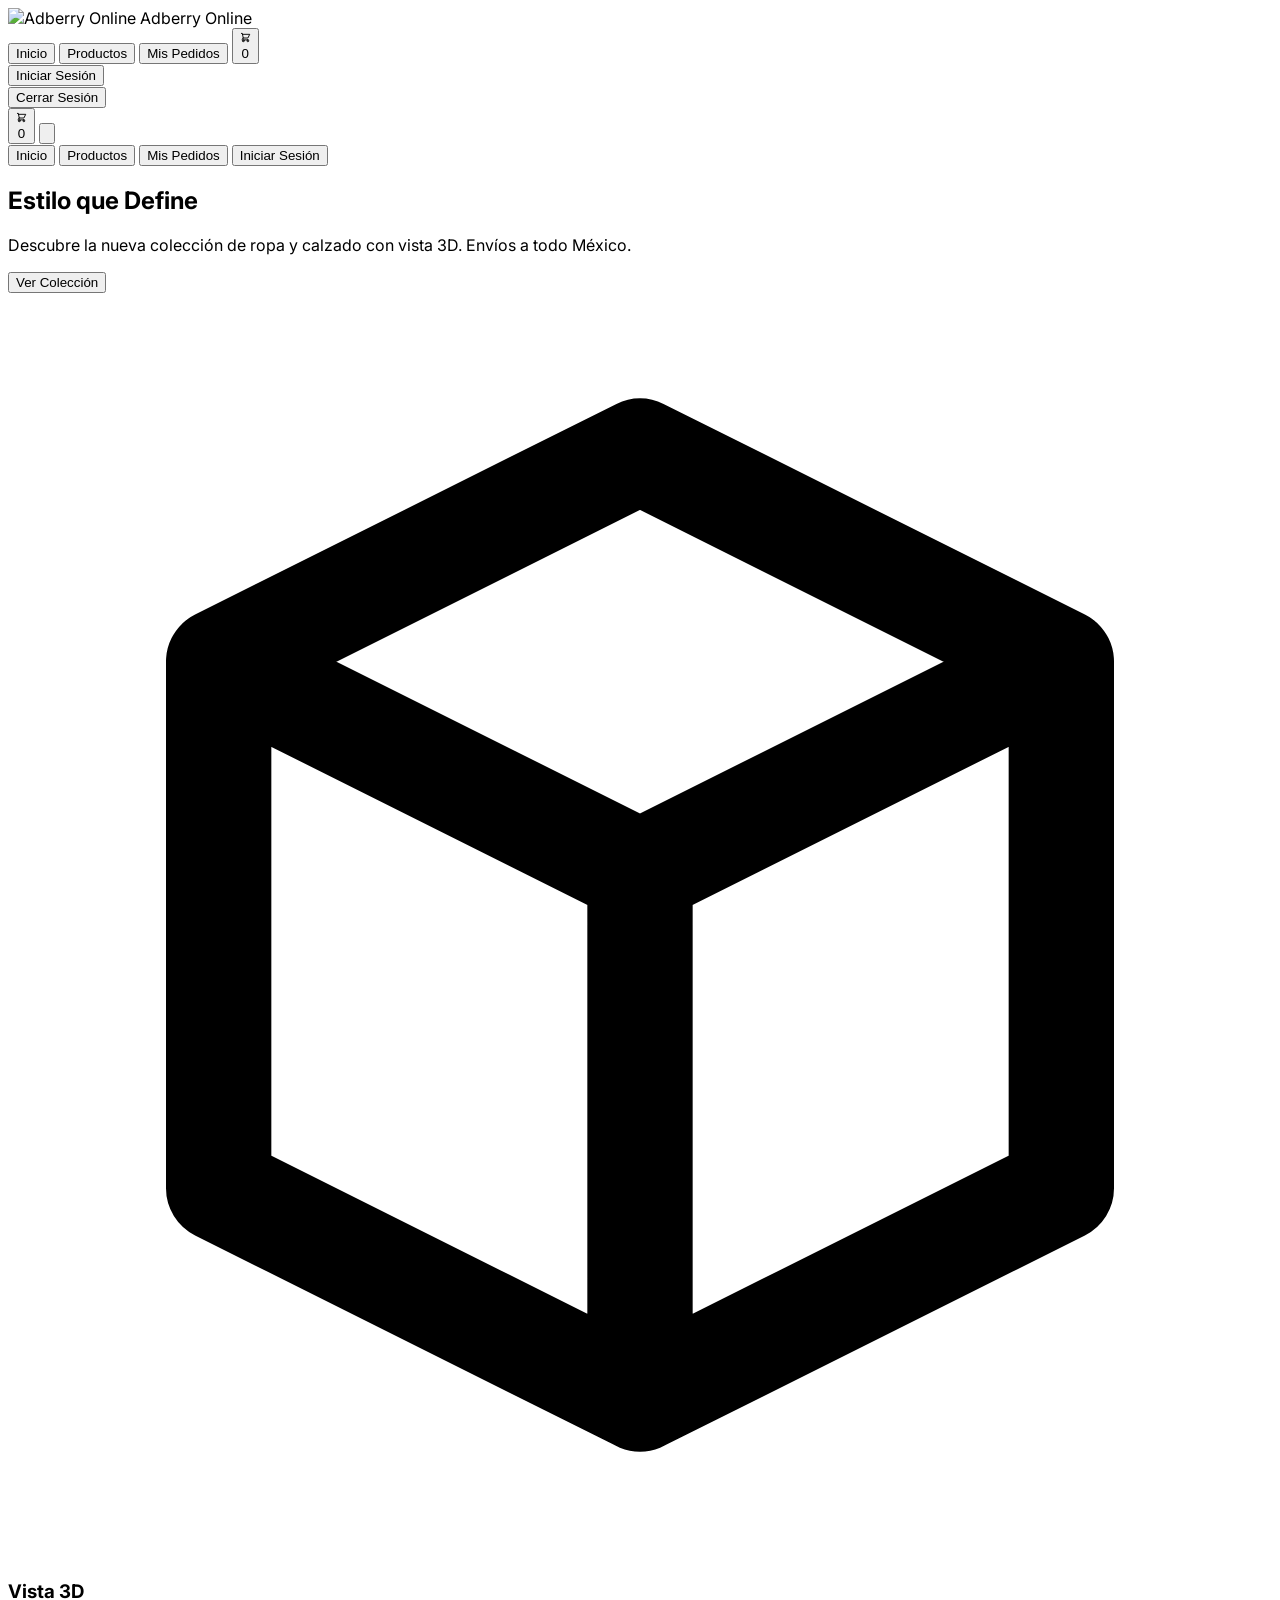
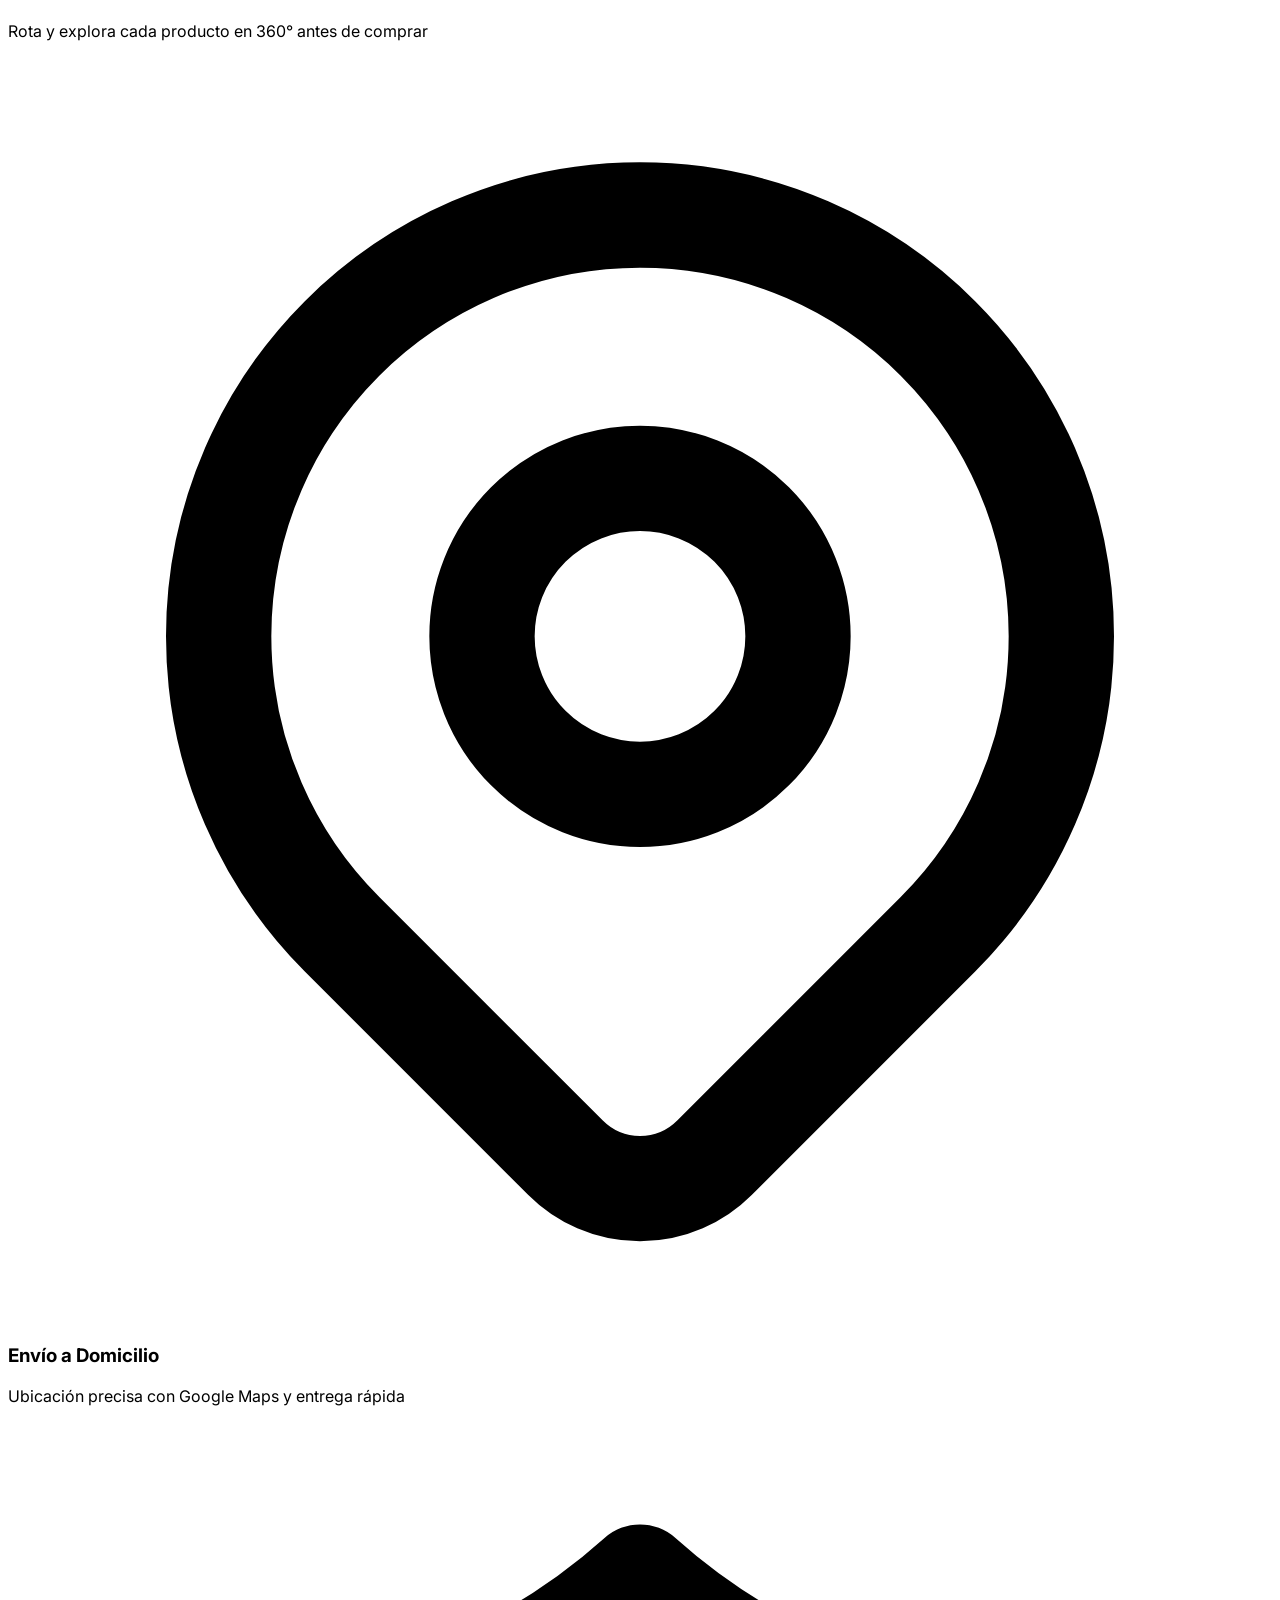
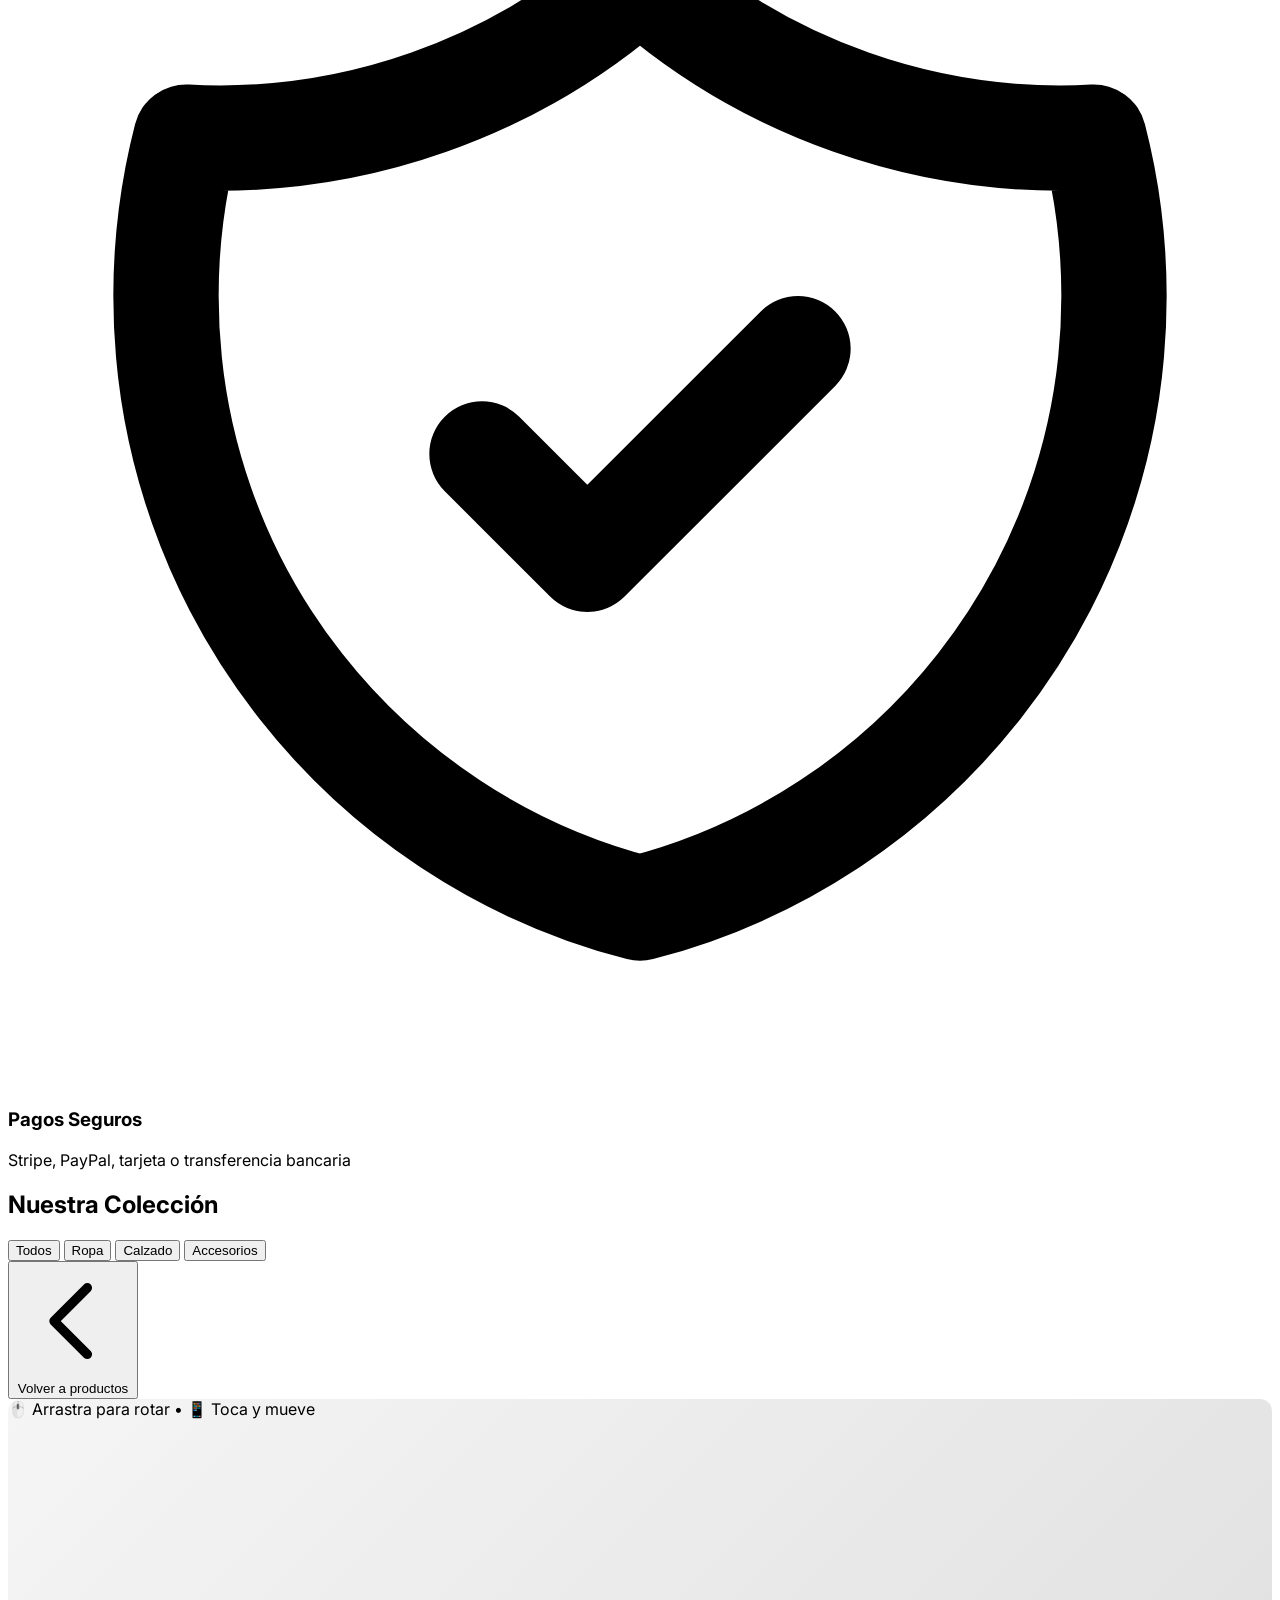
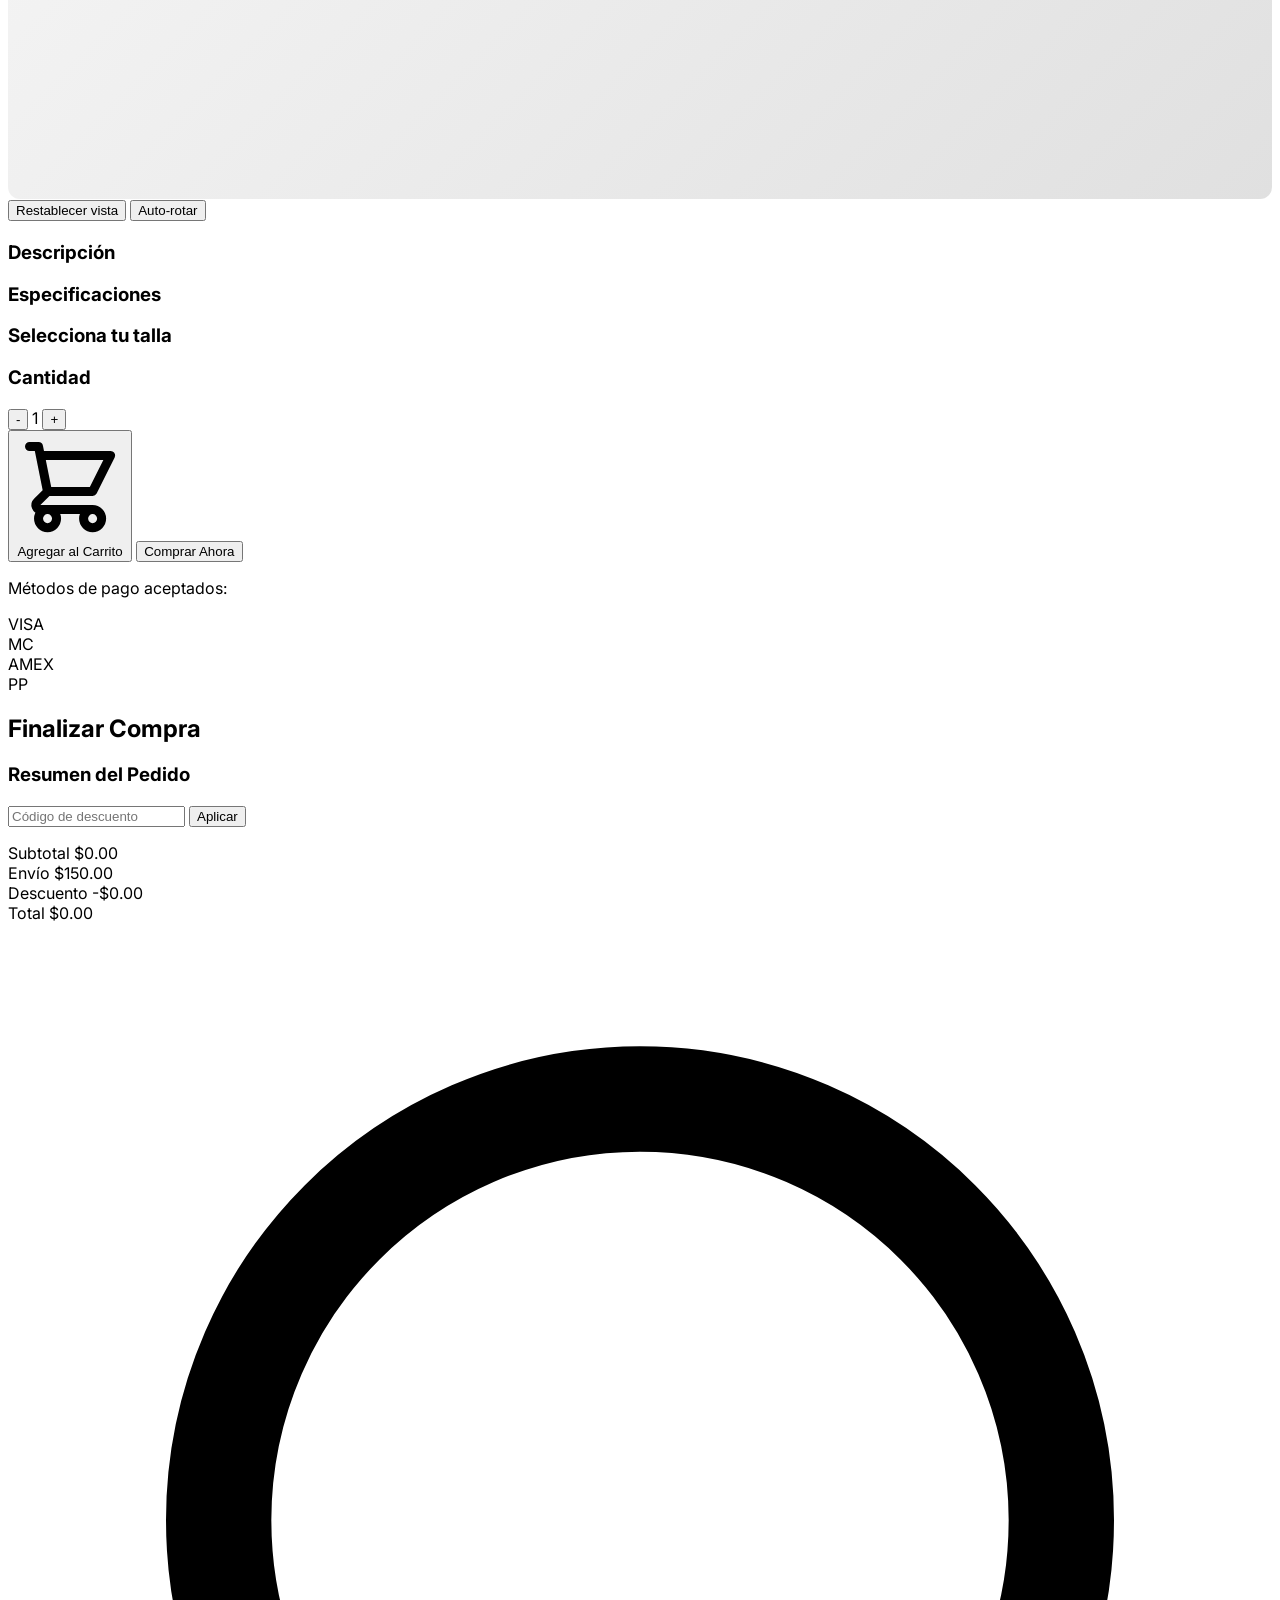
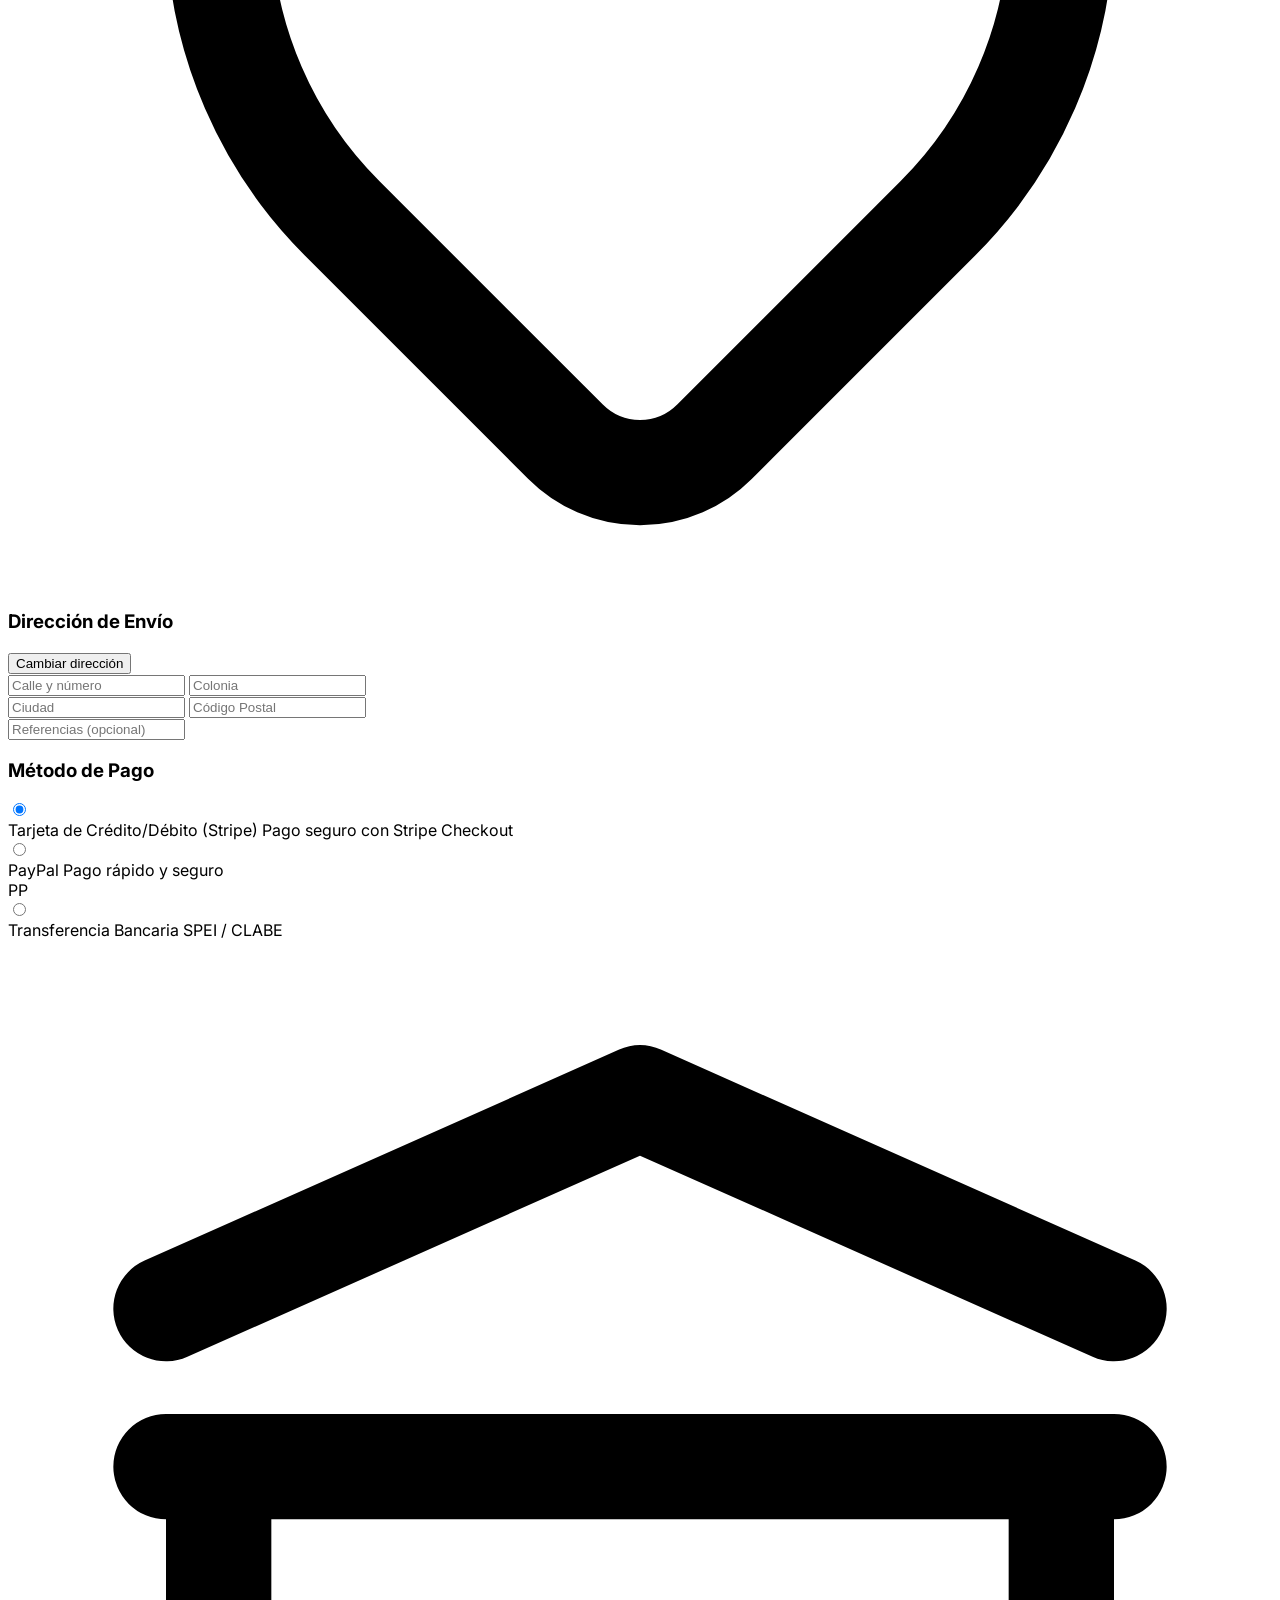
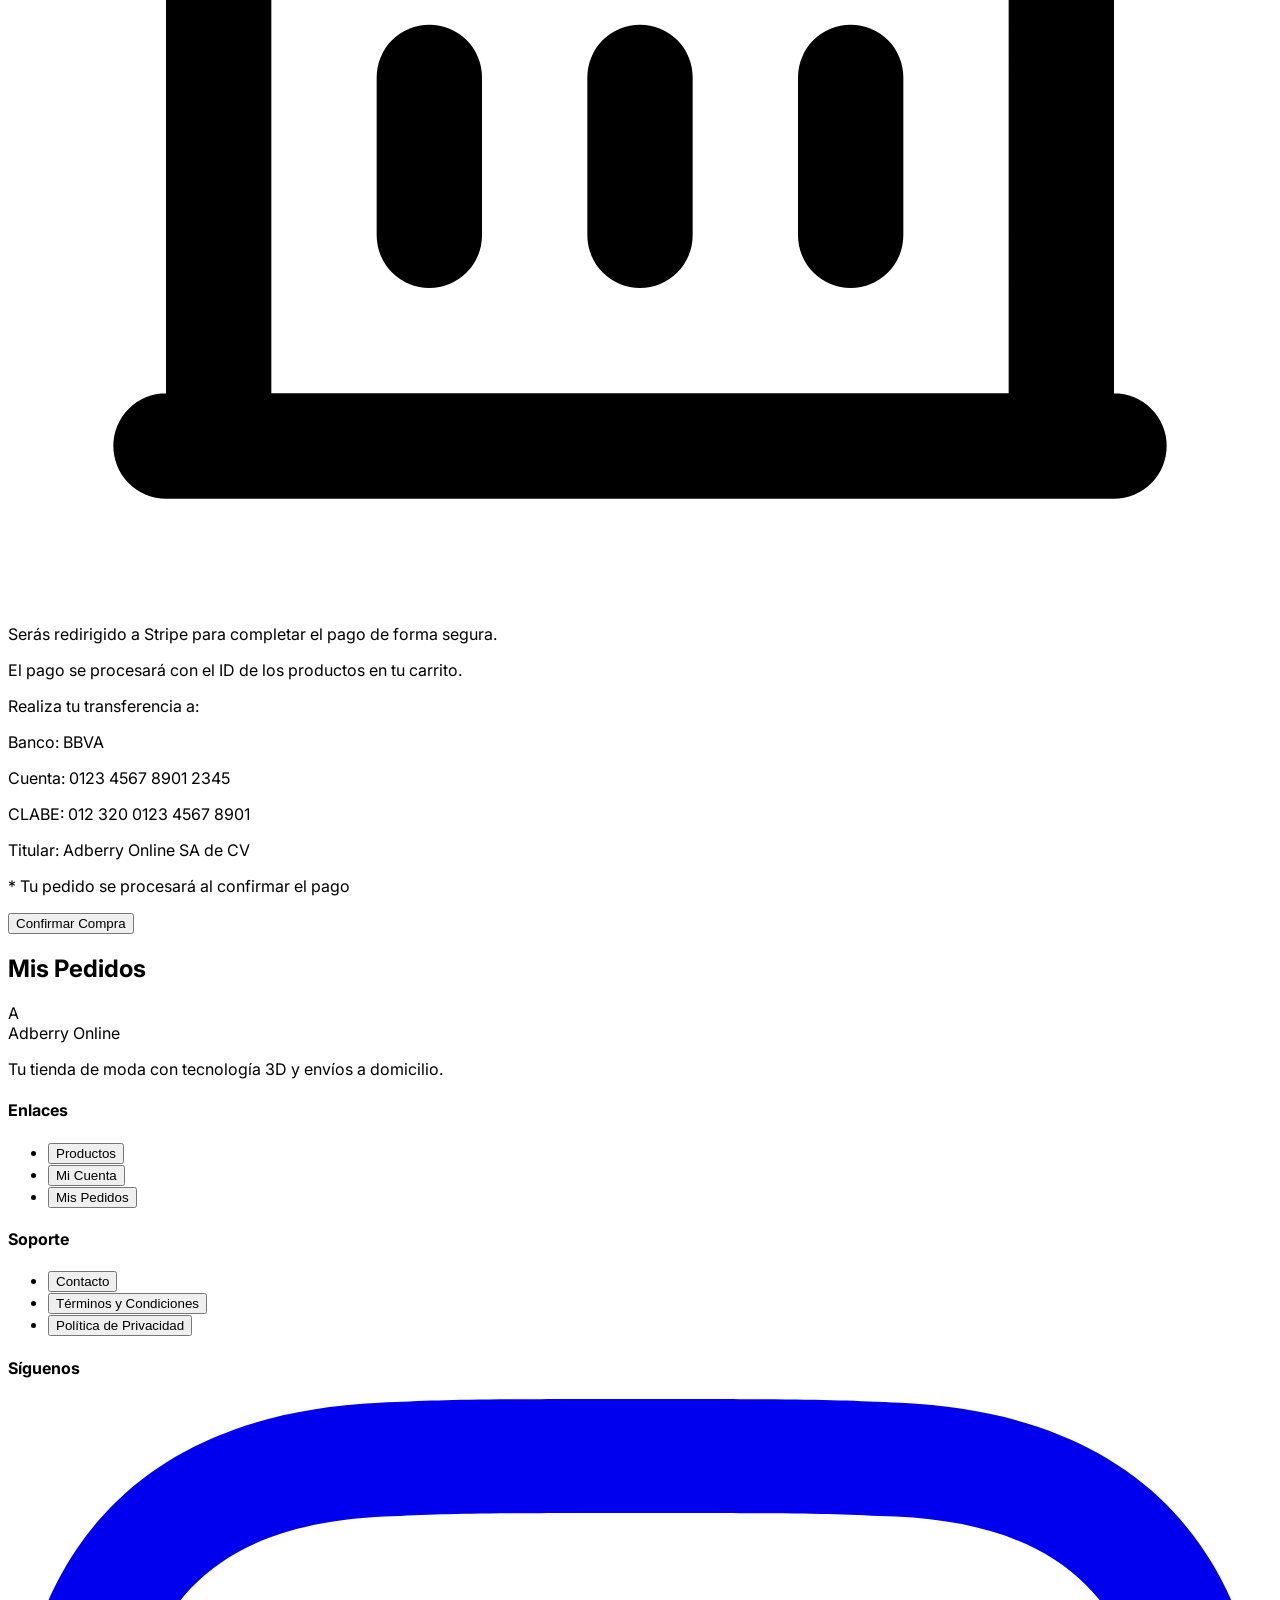
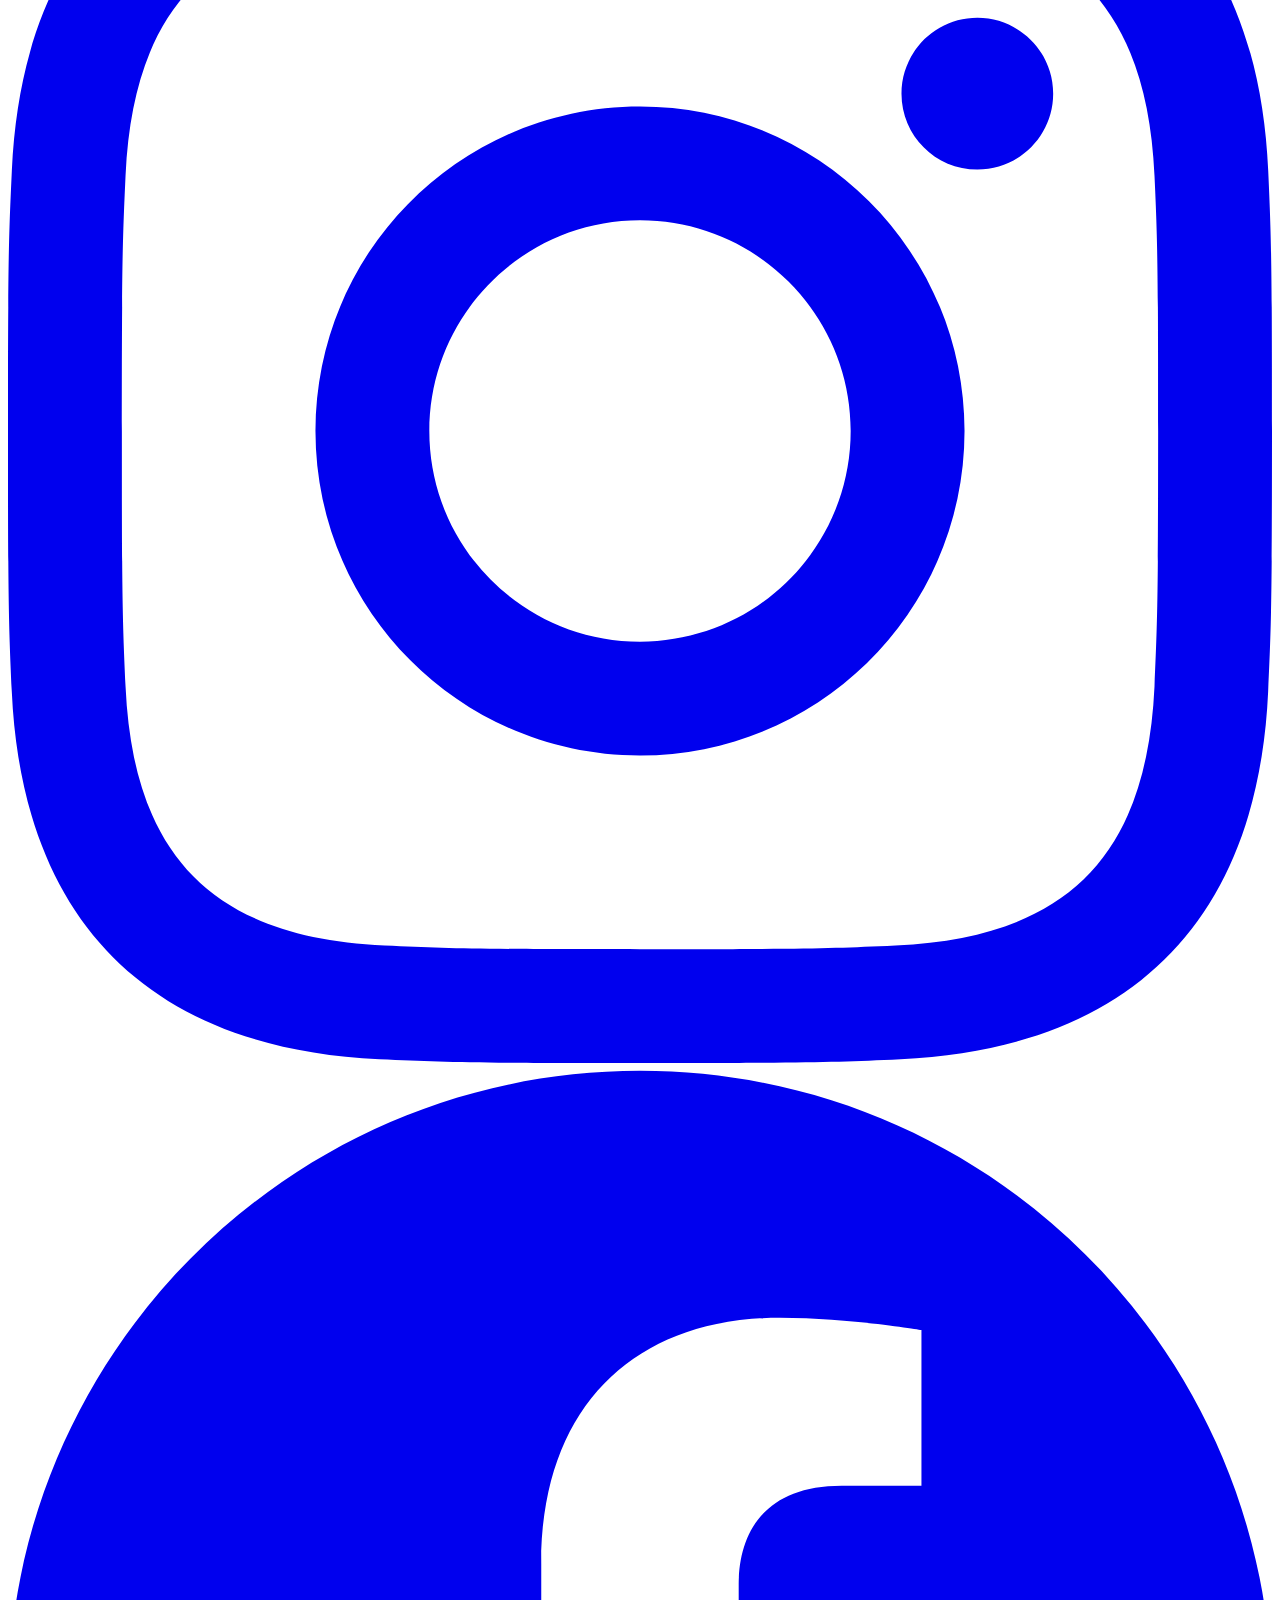
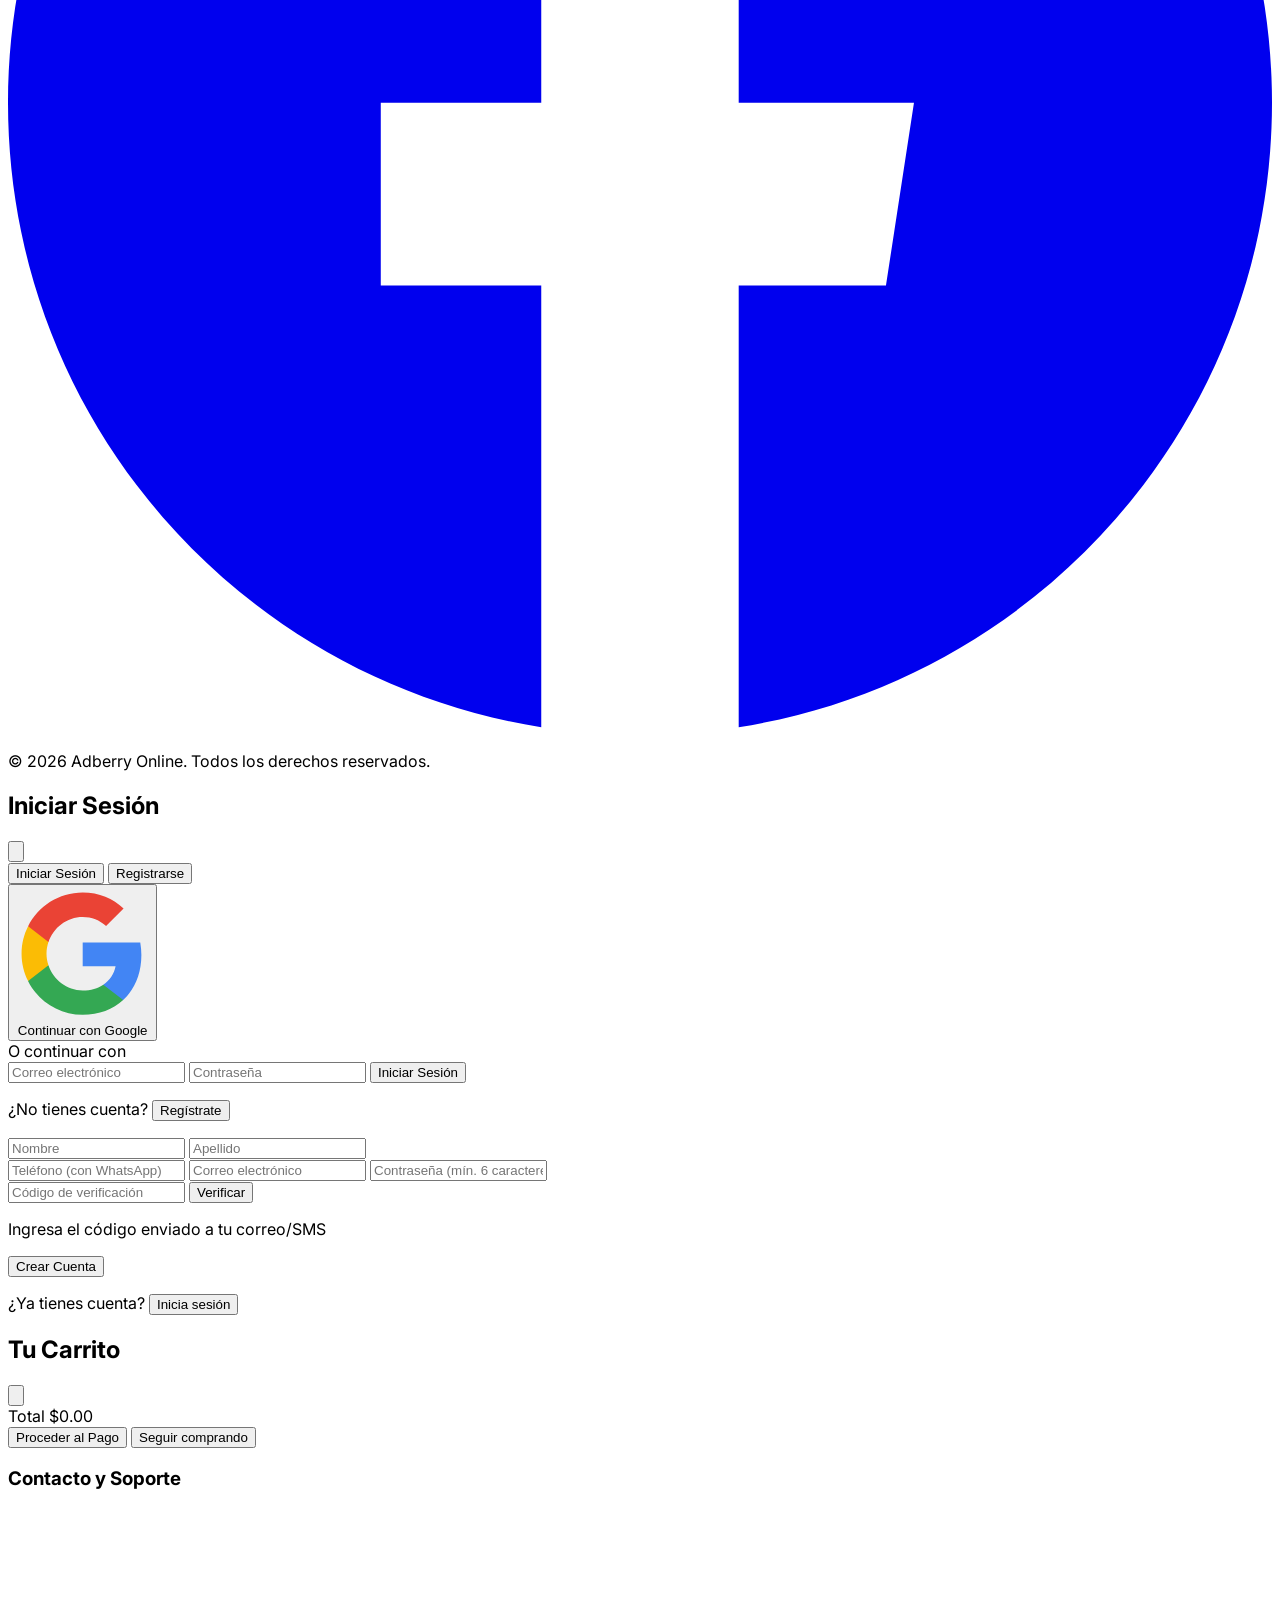
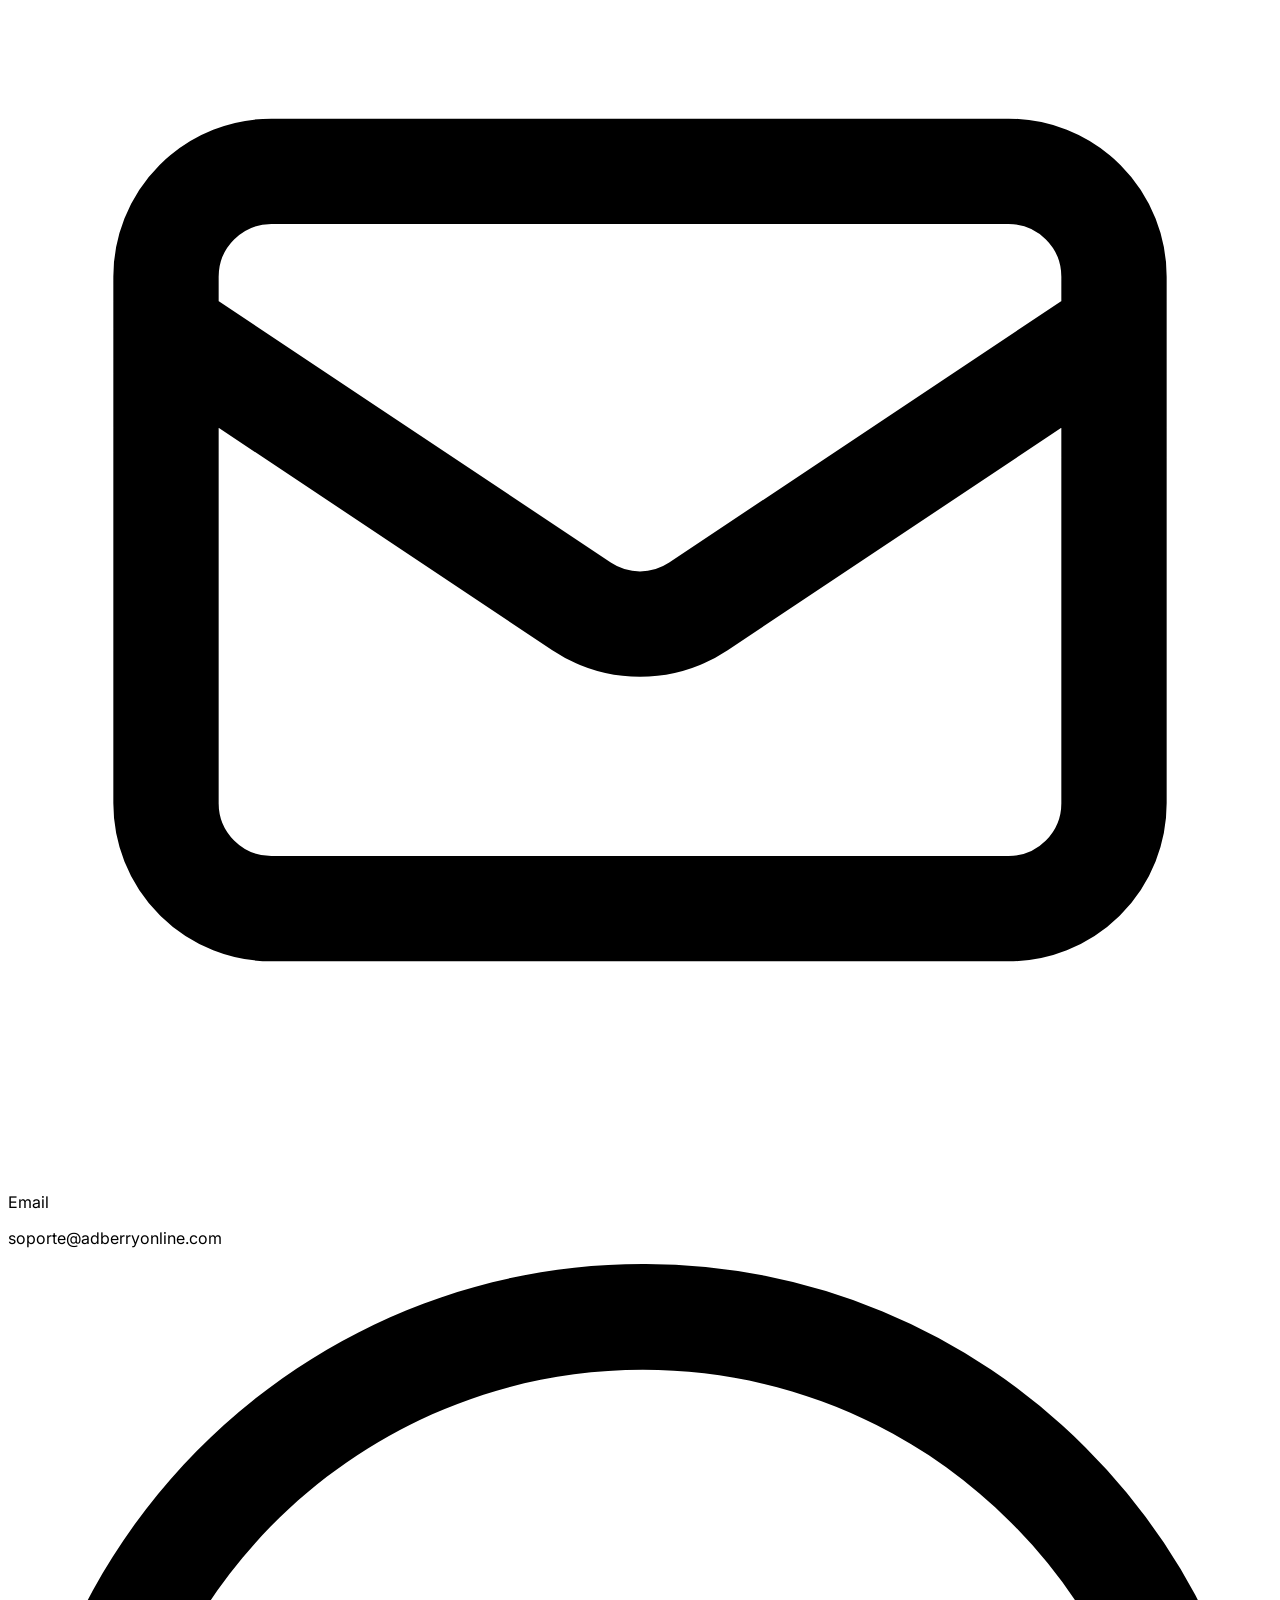
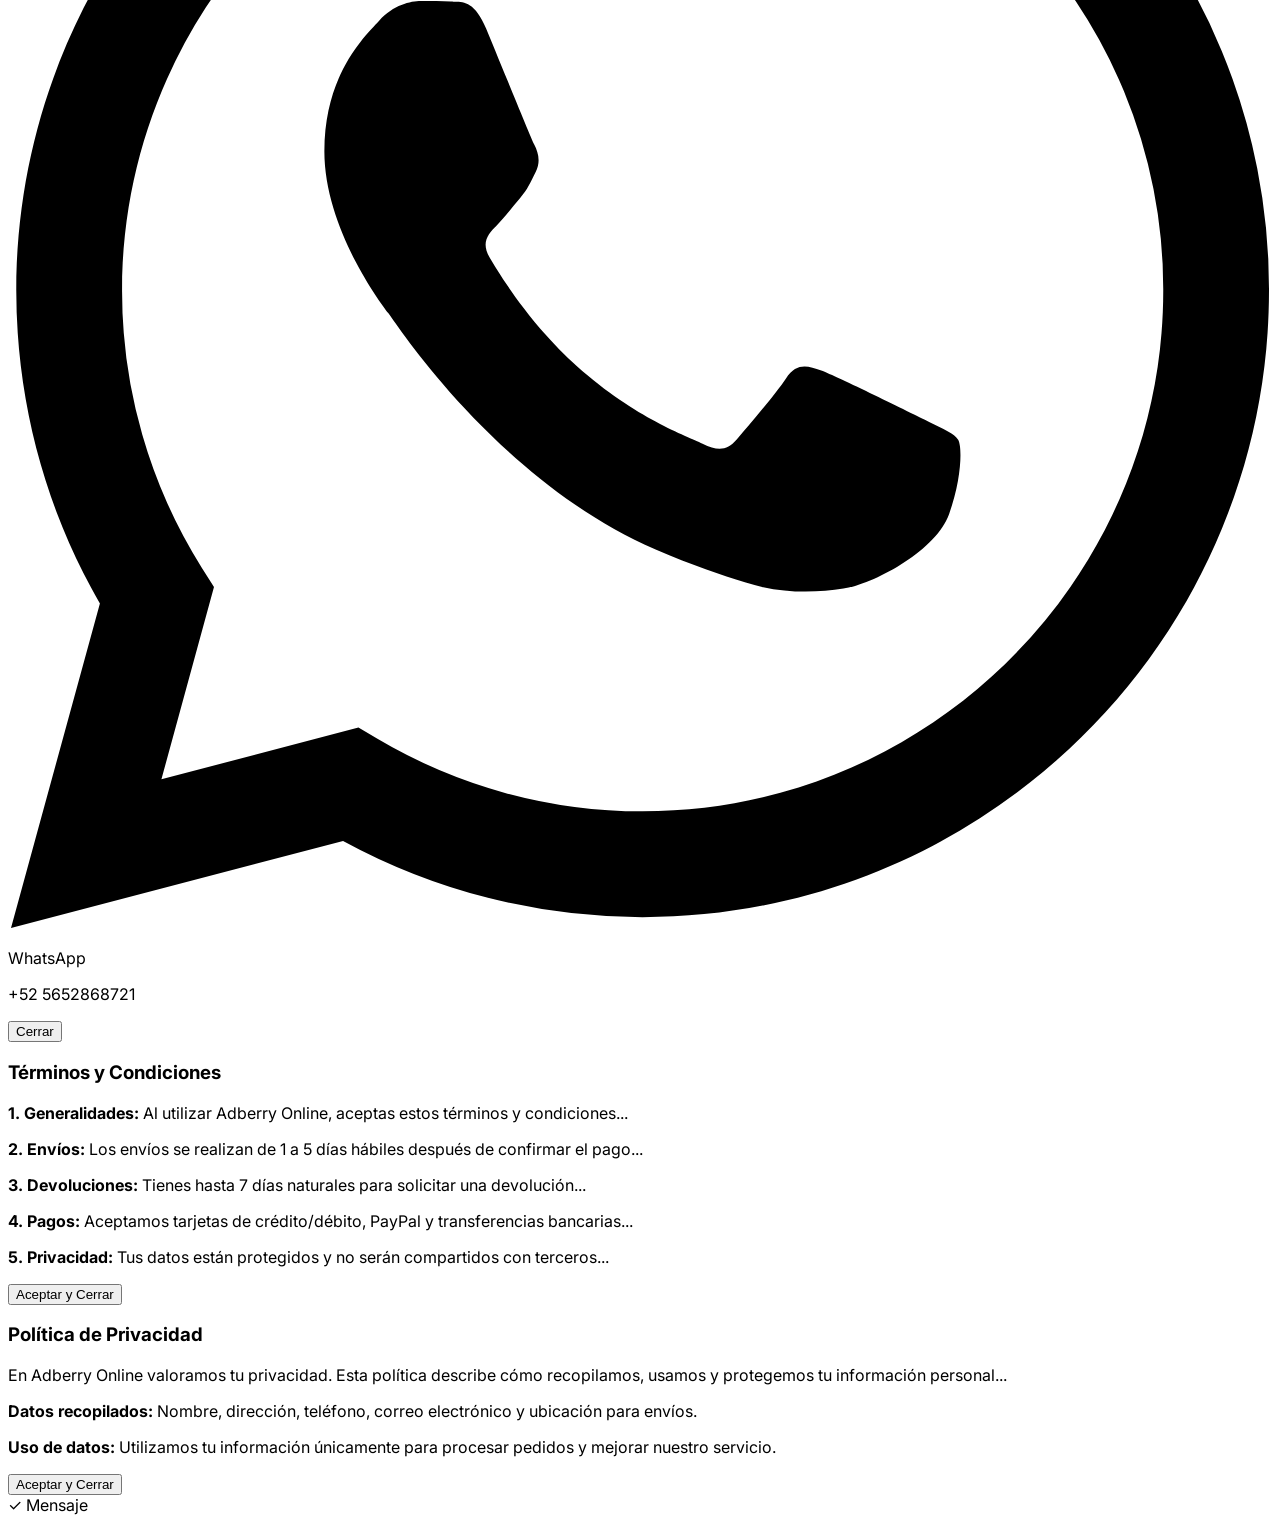
==== commit f89100d9: "Update index.html" ====
--- a/index.html
+++ b/index.html
@@ -589,7 +589,7 @@
                 </div>
             </div>
             <div class="border-t border-gray-800 mt-8 pt-8 text-center text-gray-400 text-sm">
-                <p>&copy; 2024 Adberry Online. Todos los derechos reservados.</p>
+                <p>&copy; 2026 Adberry Online. Todos los derechos reservados.</p>
             </div>
         </div>
     </footer>
@@ -706,9 +706,6 @@
             </div>
         </div>
     </div>
-
-    <!-- Modal del Mapa -->
-    <p class="text-sm text-gray-600 mb-4">Ingresa tu dirección de envío:</p>
     
     <!-- Modal de Contacto -->
     <div id="contact-modal" class="fixed inset-0 z-50 hidden">
@@ -751,7 +748,7 @@
                 </div>
                 <div class="p-6 overflow-y-auto flex-1 text-sm text-gray-600 space-y-4">
                     <p><strong>1. Generalidades:</strong> Al utilizar Adberry Online, aceptas estos términos y condiciones...</p>
-                    <p><strong>2. Envíos:</strong> Los envíos se realizan de 3 a 5 días hábiles después de confirmar el pago...</p>
+                    <p><strong>2. Envíos:</strong> Los envíos se realizan de 1 a 5 días hábiles después de confirmar el pago...</p>
                     <p><strong>3. Devoluciones:</strong> Tienes hasta 7 días naturales para solicitar una devolución...</p>
                     <p><strong>4. Pagos:</strong> Aceptamos tarjetas de crédito/débito, PayPal y transferencias bancarias...</p>
                     <p><strong>5. Privacidad:</strong> Tus datos están protegidos y no serán compartidos con terceros...</p>
@@ -826,7 +823,7 @@
                 name: "Zapatillas Urban Pro 3D",
                 category: "calzado",
                 price: 1299.00,
-                stock: 2,
+                stock: 0,
                 image: "https://images.unsplash.com/photo-1542291026-7eec264c27ff?w=800",
                 model3D: "https://threejs.org/examples/models/gltf/Shoe.glb",
                 description: "Zapatillas deportivas de alta gama con tecnología de amortiguación avanzada. Diseño ergonómico y materiales premium.",
@@ -870,19 +867,19 @@
             },
             {
                 id: "PROD-004",  // Cambia el número (PROD-004, PROD-005, etc.)
-                name: "Short de marianita",
+                name: "Nombre de tu producto",
                 category: "calzado",  // Opciones: "ropa", "calzado", "accesorios"
                 price: 100.00,  // Precio en pesos mexicanos
                 stock: 1,  // Cuántas piezas tienes
-                image: "./img/prenda1.glb",  // Sube tu imagen a imgur o similar y pega el link
-                model3D: "3D",  // Deja vacío si no tienes modelo 3D
-                description: "Short de ejemplo.",
+                image: "./img/Moda veraniega en tonos amarillos.png",  // Sube tu imagen a imgur o similar y pega el link
+                model3D: "./img/prenda1.glb",  // Deja vacío si no tienes modelo 3D
+                description: "Descripción de tu producto aquí.",
                 specs: [
                      "Especificación 1",
                      "Especificación 2",
                      "Especificación 3"
                 ],
-                sizes: [""M"]  // Las tallas que tengas disponibles
+                sizes: ["M"]  // Las tallas que tengas disponibles
             }
         ];
 
@@ -1324,7 +1321,7 @@
             
             saveCart();
             updateCartUI();
-            createFloatingEmojis(['🛍️', '✨', '🎉']);
+            createFloatingEmojis(['🛍️', '✨', '🎉','✨','🎉']);
             showToast('Producto agregado al carrito', '✓');
         }
 
